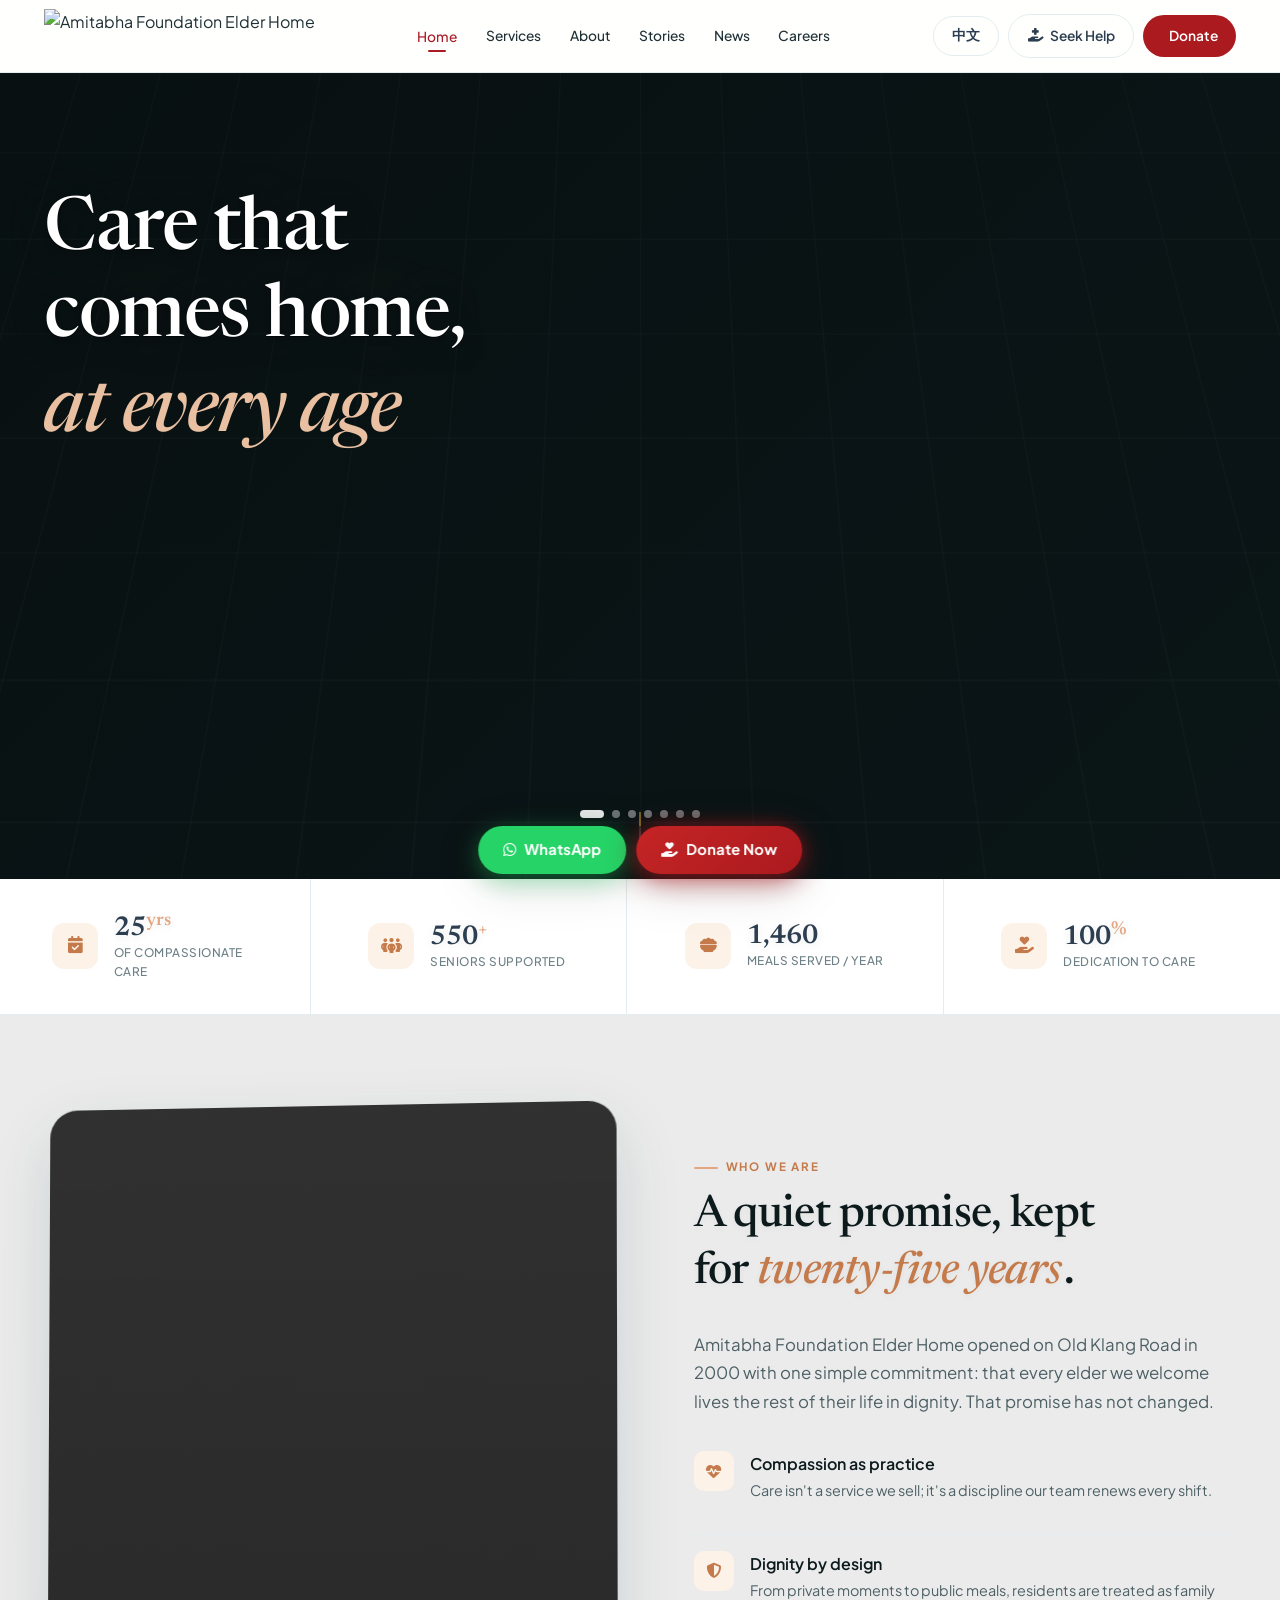
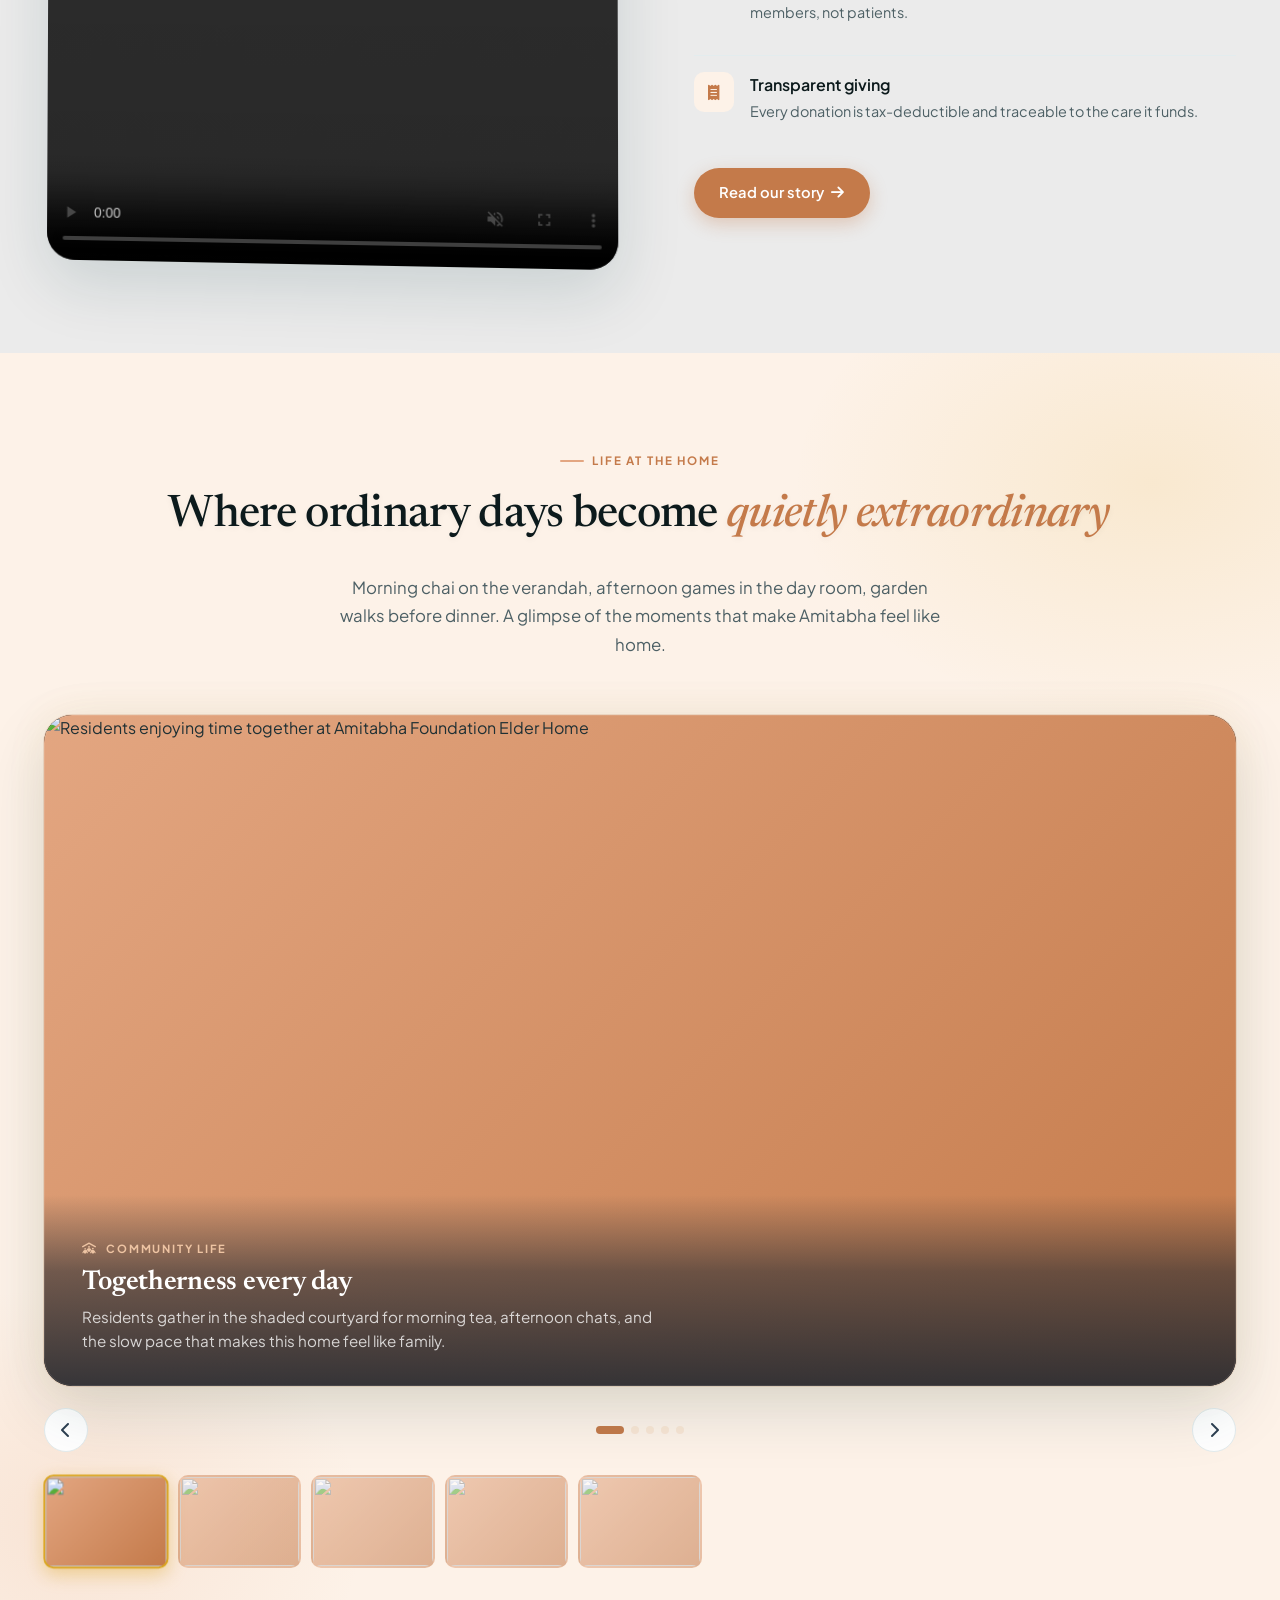
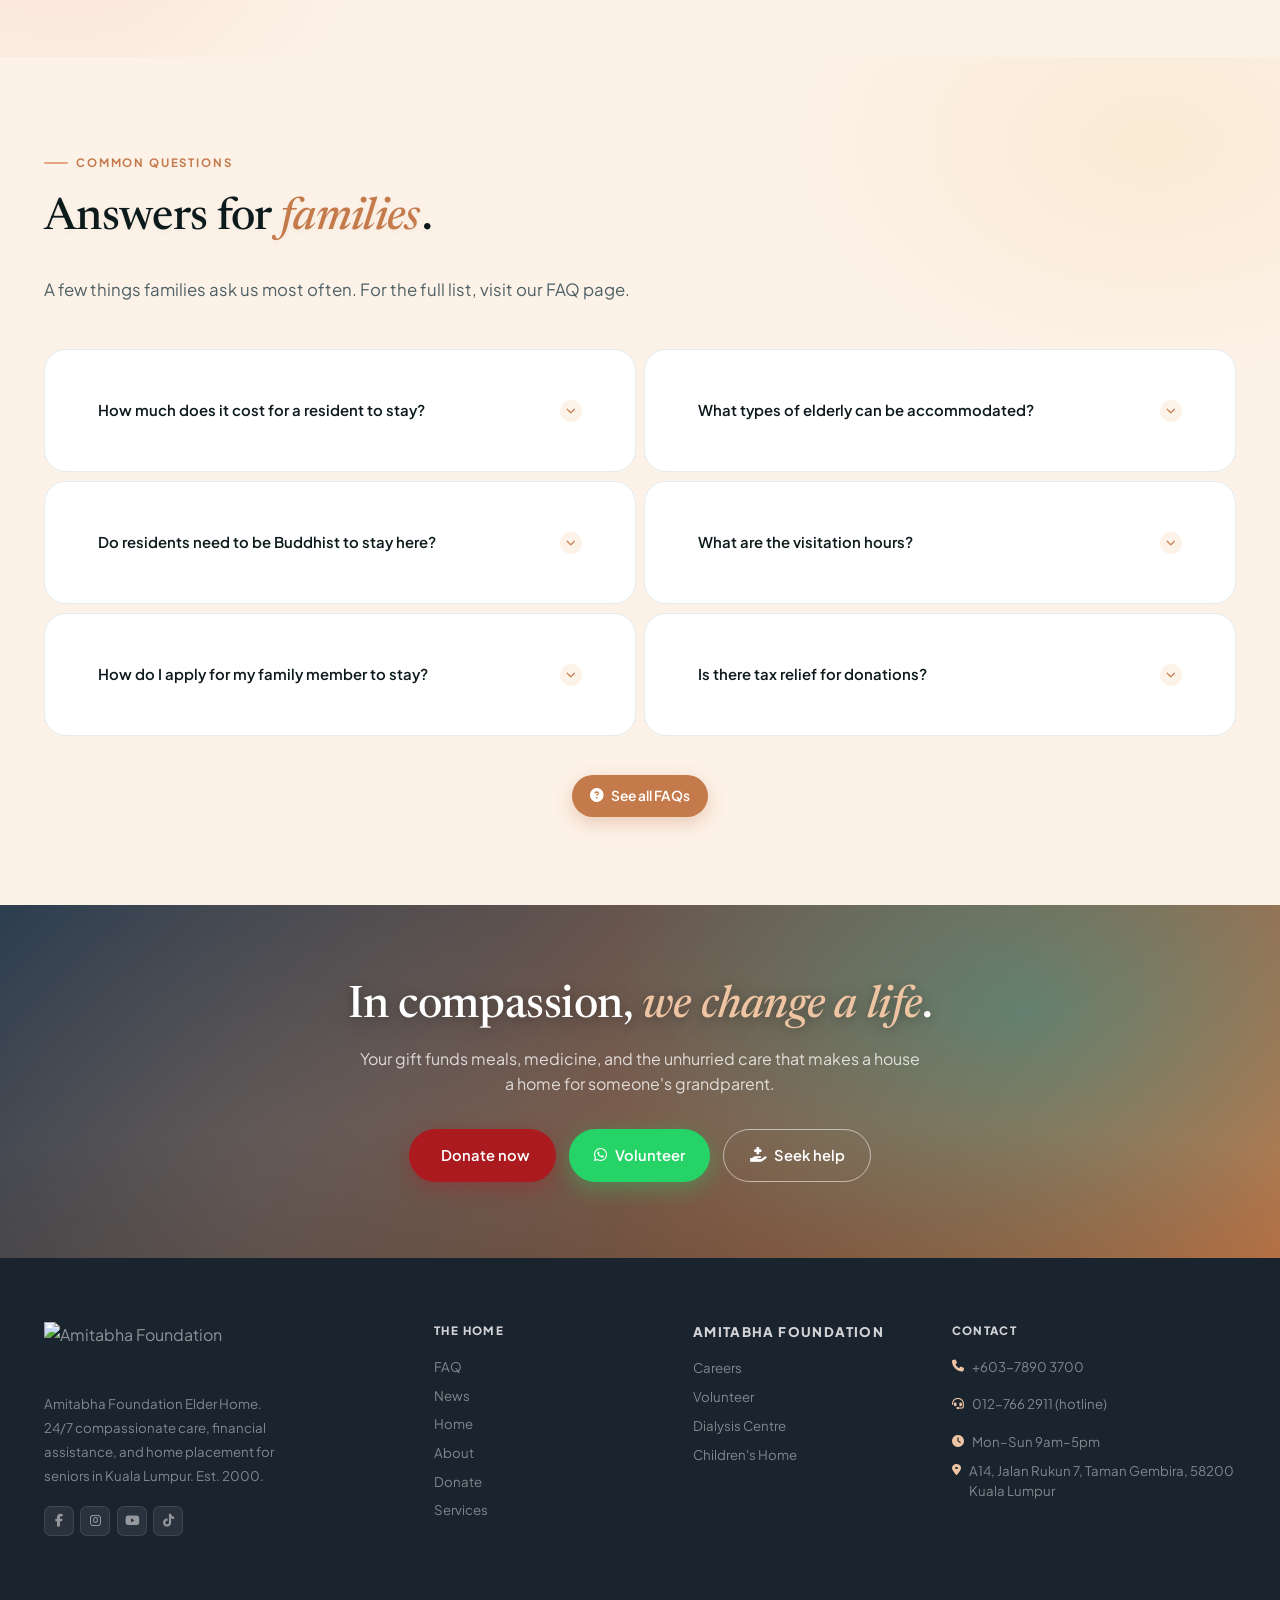
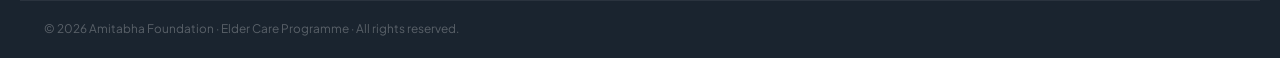
==== index.html @ 6948cfbd "Pin header, hide Sign In from visitors, stop cropping story videos - Use overflow-x: clip on html/bo" ====
﻿<!DOCTYPE html>
<html lang="en">
<head>
<meta charset="UTF-8">
<meta name="viewport" content="width=device-width,initial-scale=1.0">
<title>Amitabha Foundation Elder Home: Care that comes home</title>
<meta name="description" content="Amitabha Foundation Elder Home: 24/7 compassionate care, financial assistance, and home placement for seniors in Kuala Lumpur.">
<meta name="robots" content="index, follow">
<link rel="canonical" href="https://eldercare.amitabhafoundation.my/">
<meta property="og:type" content="website">
<meta property="og:site_name" content="Amitabha Foundation Elder Home">
<meta property="og:url" content="https://eldercare.amitabhafoundation.my/">
<meta property="og:title" content="Amitabha Foundation Elder Home: Care that comes home">
<meta property="og:description" content="Amitabha Foundation Elder Home: 24/7 compassionate care, financial assistance, and home placement for seniors in Kuala Lumpur.">
<meta property="og:image" content="https://res.cloudinary.com/dwznza6l9/image/upload/q_auto/f_auto/v1778743537/Gemini_Generated_Image_l4ia4zl4ia4zl4ia_1_a6lpzp.png">
<meta property="og:image:width" content="1200">
<meta property="og:image:height" content="630">
<meta property="og:locale" content="en_MY">
<meta name="twitter:card" content="summary_large_image">
<meta name="twitter:title" content="Amitabha Foundation Elder Home: Care that comes home">
<meta name="twitter:description" content="Amitabha Foundation Elder Home: 24/7 compassionate care, financial assistance, and home placement for seniors in Kuala Lumpur.">
<meta name="twitter:image" content="https://res.cloudinary.com/dwznza6l9/image/upload/q_auto/f_auto/v1778743537/Gemini_Generated_Image_l4ia4zl4ia4zl4ia_1_a6lpzp.png">
<link rel="icon" type="image/png" href="Photo/AF_EH%20ARGB%20LOGO%20.png">
  <link rel="icon" type="image/svg+xml" href="/favicon_io/EHKC_favicon.svg" />
  <link rel="apple-touch-icon" sizes="180x180" href="/favicon_io/apple-touch-icon.png" />
  <link rel="icon" type="image/png" sizes="32x32" href="/favicon_io/favicon-32x32.png" />
  <link rel="icon" type="image/png" sizes="16x16" href="/favicon_io/favicon-16x16.png" />
  <link rel="shortcut icon" href="/favicon.ico" />
  <link rel="manifest" href="/site.webmanifest" />
<link rel="preconnect" href="https://fonts.googleapis.com">
<link rel="preconnect" href="https://fonts.gstatic.com" crossorigin>
<link rel="preconnect" href="https://esm.sh">
<link rel="preconnect" href="https://cdnjs.cloudflare.com">
<link rel="preload" as="image" href="https://res.cloudinary.com/dwznza6l9/image/upload/q_auto/f_auto/v1778743537/Gemini_Generated_Image_l4ia4zl4ia4zl4ia_1_a6lpzp.png" fetchpriority="high">
<link href="https://fonts.googleapis.com/css2?family=Plus+Jakarta+Sans:wght@400;500;600;700;800&family=Newsreader:ital,opsz,wght@0,6..72,400;0,6..72,500;0,6..72,600;1,6..72,400;1,6..72,500&display=swap" rel="stylesheet" media="print" onload="this.media='all'">
<noscript><link href="https://fonts.googleapis.com/css2?family=Plus+Jakarta+Sans:wght@400;500;600;700;800&family=Newsreader:ital,opsz,wght@0,6..72,400;0,6..72,500;0,6..72,600;1,6..72,400;1,6..72,500&display=swap" rel="stylesheet"></noscript>
<link href="https://cdnjs.cloudflare.com/ajax/libs/font-awesome/6.5.0/css/all.min.css" rel="stylesheet" media="print" onload="this.media='all'">
<noscript><link href="https://cdnjs.cloudflare.com/ajax/libs/font-awesome/6.5.0/css/all.min.css" rel="stylesheet"></noscript>
<link rel="stylesheet" href="animations.css">
<style>
*,*::before,*::after{margin:0;padding:0;box-sizing:border-box}
:root{
  --teal-900:#1a242f;
  --teal-800:#2c3e50;
  --teal-700:#c47a4a;
  --teal-600:#d68d5b;
  --teal-500:#e3a681;
  --teal-400:#eec4a3;
  --teal-100:#f9e6d4;
  --teal-50:#fdf2e8;
  --teal-25:#fffaf3;
  --blue-700:#1f2d3a;
  --blue-500:#2c3e50;
  --blue-100:#dde4eb;
  --gold:#daa520;
  --gold-d:#b8881a;
  --gold-l:#f0c75e;
  --coral:#daa520;
  --coral-d:#b8881a;
  --ink-900:#0c1a1c;
  --ink-700:#1f3034;
  --ink-500:#4d6065;
  --ink-400:#6e8087;
  --ink-300:#9aa9ae;
  --line:#e3ecee;
  --bg:#fffbf2;
  --surface:#ffffff;
  --cream:#f5f2af;
  --r-sm:10px;--r:14px;--r-lg:22px;--r-xl:28px;
  --shadow-sm:0 1px 2px rgba(10,40,45,.04),0 2px 8px rgba(10,40,45,.04);
  --shadow:0 4px 16px rgba(10,40,45,.06),0 18px 48px rgba(10,40,45,.06);
  --shadow-lg:0 24px 64px rgba(6,59,61,.14);
  --t:.32s cubic-bezier(.4,.0,.2,1);
  --max:1240px;
  --header-h:72px;
  --sans:"Plus Jakarta Sans",system-ui,sans-serif;
  --serif:"Newsreader",Georgia,serif;
}
html{scroll-behavior:smooth}
html{overflow-x:hidden;max-width:100%}
body{font-family:var(--sans);color:var(--ink-700);background:var(--bg);line-height:1.6;-webkit-font-smoothing:antialiased;overflow-x:hidden}
img{display:block;max-width:100%}
a{color:inherit;text-decoration:none}
ul{list-style:none}
button{font-family:inherit;cursor:pointer;border:none;background:none}
section{position:relative}

/* Header */
header{position:sticky;top:0;z-index:80;background:rgba(255,255,255,.93);border-bottom:1px solid var(--line);transition:box-shadow var(--t),background var(--t)}
header.scrolled{background:rgba(255,255,255,.96);box-shadow:0 2px 18px rgba(10,40,45,.06)}
.hdr{max-width:var(--max);margin:auto;padding:0 1.5rem;height:var(--header-h);display:flex;align-items:center;justify-content:space-between;gap:1.2rem}
.brand{display:flex;align-items:center;gap:.7rem}
.brand img{height:54px;width:auto;display:block;object-fit:contain}
.nav{display:flex;gap:.1rem;align-items:center}
.nav a{font-size:.86rem;font-weight:500;color:var(--ink-700);padding:.5rem .85rem;border-radius:8px;transition:color .3s ease,background .3s ease}
.nav a:hover{background:rgba(247,230,233,.5);color:#ab1b25}
.nav a:active,.nav a.on,.nav a.active{color:#ab1b25 !important;background:transparent}
.nav a.on::after,.nav a.active::after{content:"";display:block;width:18px;height:2px;border-radius:2px;background:#ab1b25;margin:2px auto -6px}
.hdr-r{display:flex;align-items:center;gap:.55rem}
.btn{display:inline-flex;align-items:center;gap:.45rem;font-family:inherit;font-weight:600;font-size:.86rem;padding:.62rem 1.15rem;border-radius:999px;transition:color .3s ease,background .3s ease,border-color .3s ease,box-shadow .3s ease,transform .3s ease;white-space:nowrap}
.btn:active,.btn.clicked,.btn.active{background:#ab1a1f !important;color:#fff !important;border-color:#ab1a1f !important;box-shadow:0 6px 18px rgba(171,26,31,.35) !important}
.btn-ghost{color:var(--teal-800);border:1px solid var(--line)}
.btn-ghost:hover{background:rgba(196,122,74,.13);border-color:var(--teal-700);color:var(--teal-700)}
.btn-primary{background:var(--teal-700);color:#fff;box-shadow:0 6px 18px rgba(196,122,74,.32)}
.btn-primary:hover{background:var(--teal-700);transform:none;box-shadow:0 6px 18px rgba(196,122,74,.32)}
.btn-coral{background:var(--coral);color:#fff;box-shadow:0 6px 18px rgba(218,165,32,.34)}
.btn-coral:hover{background:var(--coral);transform:none}
.btn-outline-white{color:#fff;border:1.5px solid rgba(255,255,255,.55)}
.btn-outline-white:hover{background:transparent;border-color:rgba(255,255,255,.55);color:#fff}
.btn-lg{padding:.85rem 1.6rem;font-size:.92rem}
.burger{display:none;flex-direction:column;gap:5px;padding:.5rem}
.burger span{width:22px;height:2px;background:var(--teal-800);border-radius:2px;transition:all var(--t)}
.burger.open span:nth-child(1){transform:translateY(7px) rotate(45deg)}
.burger.open span:nth-child(2){opacity:0}
.burger.open span:nth-child(3){transform:translateY(-7px) rotate(-45deg)}
.mob-menu{display:none;flex-direction:column;background:#fff;border-top:1px solid var(--line);padding:.6rem 1.5rem 1.2rem}
.mob-menu.open{display:flex}
.mob-menu a{padding:.7rem .3rem;font-size:.95rem;color:var(--ink-700);border-bottom:1px solid var(--line)}
.mob-menu a:last-child{border-bottom:none}

/* Hero */
.hero{position:relative;min-height:760px;display:flex;align-items:center;overflow:hidden;isolation:isolate;background:#0d1a1c;color:#fff}
.hero-slideshow{position:absolute;inset:0;z-index:-5}
.hero-slide{position:absolute;inset:0;background-size:cover;background-position:center;opacity:0;transition:opacity 1.4s ease}
.hero-slide.active{opacity:1}
.hero-overlay{position:absolute;inset:0;z-index:-4;background:linear-gradient(135deg,rgba(0,0,0,.38) 0%,rgba(0,0,0,.18) 100%)}
.hero-bg{position:absolute;inset:-10% 0 -10% 0;background:radial-gradient(1200px 800px at 20% 30%,rgba(227,166,129,.18),transparent 60%),radial-gradient(900px 700px at 80% 70%,rgba(218,165,32,.18),transparent 60%);z-index:-3}
.hero-grain{display:none}
.hero-shape{position:absolute;border-radius:50%;pointer-events:none;z-index:-1}
.hero-shape.s1{width:420px;height:420px;background:radial-gradient(circle,rgba(227,166,129,.55),transparent 60%);top:-120px;right:-80px}
.hero-shape.s2{width:340px;height:340px;background:radial-gradient(circle,rgba(218,165,32,.4),transparent 60%);bottom:-120px;left:-60px}
.hero-shape.s3{width:200px;height:200px;background:radial-gradient(circle,rgba(44,62,80,.08),transparent 60%);top:30%;left:42%}
.hero-in{max-width:var(--max);margin:auto;width:100%;padding:5.5rem 1.5rem 6rem;display:flex;flex-direction:column;position:relative;max-width:var(--max)}.hero-in>*{max-width:580px}
.hero-eyebrow{display:inline-flex;align-items:center;gap:.55rem;font-size:.72rem;font-weight:700;letter-spacing:.18em;text-transform:uppercase;color:rgba(255,255,255,.78);margin-bottom:1.6rem;text-shadow:0 1px 6px rgba(0,0,0,.45)}
.hero-eyebrow::before{content:"";width:22px;height:2px;background:var(--gold);border-radius:2px;flex-shrink:0}
.hero-eyebrow .dot{display:none}
.hero h1{font-family:var(--serif);font-weight:500;font-size:clamp(2.6rem,5.4vw,4.6rem);line-height:1.18;letter-spacing:-.02em;color:#fff;margin-bottom:1.4rem;text-wrap:balance}
.hero h1 em{display:inline-block;font-style:italic;font-weight:500;color:#e9c0a1;padding-bottom:.28em;padding-right:.12em;overflow:visible;line-height:1.4}
.hero h1 .sw{display:none}
.hero-sub{font-size:1.05rem;color:rgba(255,255,255,.78);max-width:560px;line-height:1.7;margin-bottom:2.2rem}
.hero-cta{display:flex;gap:.8rem;flex-wrap:wrap;margin-bottom:2.4rem}
.hero-trust{display:flex;gap:1.6rem;flex-wrap:wrap;padding-top:1.6rem;border-top:1px solid rgba(255,255,255,.14)}
.ht{display:flex;align-items:center;gap:.55rem;font-size:.83rem;color:rgba(255,255,255,.78)}
.ht i{width:28px;height:28px;border-radius:50%;background:rgba(255,255,255,.08);border:1px solid rgba(255,255,255,.14);color:var(--teal-400);font-size:.74rem;display:inline-flex;align-items:center;justify-content:center}
.hero-card{position:relative;background:rgba(255,255,255,.12);border:1px solid rgba(255,255,255,.18);border-radius:var(--r-xl);padding:1.5rem;box-shadow:0 30px 60px rgba(6,47,49,.3)}
.hero-card-img{position:relative;border-radius:var(--r-lg);overflow:hidden;aspect-ratio:4/5;background:linear-gradient(135deg,var(--teal-500),var(--teal-700));display:flex;align-items:center;justify-content:center}
.hero-card-img::before{content:"";position:absolute;inset:0;background:repeating-linear-gradient(45deg,rgba(255,255,255,.04) 0 12px,transparent 12px 24px)}
.hero-card-img .ph{position:relative;text-align:center;color:rgba(255,255,255,.6);font-family:"SF Mono",Menlo,monospace;font-size:.7rem;letter-spacing:.18em;text-transform:uppercase}
.hero-card-img .ph i{display:block;font-size:2rem;margin-bottom:.7rem;color:rgba(255,255,255,.45)}
.hero-portrait{position:absolute;inset:0;width:100%;height:100%;object-fit:cover;z-index:1;display:block}
.hero-id{position:absolute;left:0;right:0;bottom:0;z-index:2;padding:1.5rem 1.4rem 1.3rem;background:linear-gradient(180deg,transparent 0%,rgba(6,47,49,.55) 40%,rgba(6,47,49,.95) 100%);color:#fff}
.hero-id-badge{display:inline-flex;align-items:center;gap:.4rem;background:rgba(255,255,255,.16);backdrop-filter:blur(8px);border:1px solid rgba(255,255,255,.24);padding:.28rem .7rem;border-radius:999px;font-size:.66rem;font-weight:600;letter-spacing:.12em;text-transform:uppercase;color:var(--teal-100);margin-bottom:.75rem}
.hero-id-name{font-family:var(--serif);font-weight:600;font-size:1.5rem;line-height:1.1;color:#fff;letter-spacing:-.01em}
.hero-id-role{font-size:.82rem;color:rgba(255,255,255,.78);margin-top:.22rem;font-weight:500}
.hero-card-floats{position:absolute;inset:0;pointer-events:none;z-index:2}
.hcf{position:absolute;background:#fff;color:var(--ink-700);border-radius:14px;padding:.85rem 1rem;box-shadow:0 18px 42px rgba(6,47,49,.18);display:flex;align-items:center;gap:.7rem;font-size:.82rem;font-weight:600;pointer-events:auto}
.hcf .ic{width:36px;height:36px;border-radius:10px;background:var(--teal-50);color:var(--teal-700);display:flex;align-items:center;justify-content:center;font-size:.95rem}
.hcf.f1{top:14%;left:-30px}
.hcf.f2{bottom:18%;right:-22px;background:var(--teal-700);color:#fff}
.hcf.f2 .ic{background:rgba(255,255,255,.18);color:#fff}
.hcf .l{display:block;font-size:.66rem;font-weight:500;color:var(--ink-400);text-transform:uppercase;letter-spacing:.1em;margin-bottom:.05rem}
.hcf.f2 .l{color:rgba(255,255,255,.6)}
.scroll-cue{position:absolute;bottom:1.8rem;left:50%;transform:translateX(-50%);display:flex;flex-direction:column;align-items:center;gap:.4rem;font-size:.68rem;font-weight:600;letter-spacing:.18em;text-transform:uppercase;color:rgba(255,255,255,.55)}
.scroll-cue .bar{width:1px;height:38px;background:linear-gradient(180deg,transparent,rgba(255,255,255,.6))}
.scroll-cue .bar::after{content:"";display:block;width:1px;height:14px;background:var(--gold);animation:slide 1.8s ease-in-out infinite}
@keyframes slide{0%{transform:translateY(-14px);opacity:0}40%{opacity:1}100%{transform:translateY(38px);opacity:0}}
@keyframes float-bob{0%,100%{transform:translateY(0) rotate(-1deg)}50%{transform:translateY(-14px) rotate(1deg)}}
.hero-dots{position:absolute;bottom:3.8rem;left:50%;transform:translateX(-50%);display:flex;gap:.5rem;align-items:center;z-index:10}
.hero-dot{width:8px;height:8px;border-radius:50%;background:rgba(255,255,255,.4);border:none;padding:0;cursor:pointer;transition:width .4s ease,background .4s ease;flex-shrink:0}
.hero-dot.active{width:24px;border-radius:99px;background:rgba(255,255,255,.9)}
.hero-dot:hover{background:rgba(255,255,255,.7)}

/* Stats */
.stats{background:#fff;border-bottom:1px solid var(--line);position:relative;z-index:1}
.stats-in{max-width:var(--max);margin:auto;display:grid;grid-template-columns:repeat(4,1fr)}
.stat{padding:1.8rem 1.4rem;display:flex;align-items:center;gap:1rem;border-right:1px solid var(--line)}
.stat:last-child{border-right:none}
.stat-ic{width:46px;height:46px;border-radius:12px;flex-shrink:0;background:var(--teal-50);color:var(--teal-700);display:flex;align-items:center;justify-content:center;font-size:1.05rem}
.stat-n{font-family:var(--serif);font-size:1.7rem;font-weight:600;color:var(--teal-800);line-height:1.1}
.stat-l{font-size:.74rem;color:var(--ink-400);font-weight:500;letter-spacing:.04em;text-transform:uppercase}

/* Section helpers */
.sec{padding:6rem 0;position:relative}
.sec-tight{padding:4rem 0}
.sec-cream{background:var(--cream)}
.sec-teal{background:#fffbf2}
.wrap{max-width:var(--max);margin:auto;padding:0 1.5rem}
.eyebrow{display:inline-flex;align-items:center;gap:.5rem;font-size:.72rem;font-weight:700;letter-spacing:.16em;text-transform:uppercase;color:var(--teal-700);margin-bottom:.9rem}
.eyebrow::before{content:"";width:24px;height:2px;background:var(--teal-500);border-radius:2px}
h2.section-h{font-family:var(--serif);font-weight:500;font-size:clamp(2rem,3.6vw,2.8rem);line-height:1.12;letter-spacing:-.015em;color:var(--ink-900);margin-bottom:.9rem;text-wrap:balance}
h2.section-h em{font-style:italic;color:#c47a4a;font-weight:500;display:inline-block;overflow:visible;padding-bottom:.22em;padding-right:.06em;line-height:1.45}
.section-p{font-size:1rem;color:var(--ink-500);line-height:1.7;max-width:620px}
.sh{margin-bottom:3.5rem}
.sh.c{text-align:center}.sh.c .eyebrow{justify-content:center}.sh.c .section-p{margin:auto}

/* Services */
.svc-grid{display:grid;grid-template-columns:repeat(3,1fr);gap:1.4rem}
.svc-card{background:#fff;border-radius:var(--r-lg);border:1px solid var(--line);padding:2rem 1.8rem 1.7rem;position:relative;transition:transform var(--t),box-shadow var(--t),border-color var(--t);display:flex;flex-direction:column;overflow:hidden}
.svc-card::before{content:"";position:absolute;inset:0;border-radius:inherit;background:linear-gradient(180deg,rgba(0,0,0,.04),transparent 35%);opacity:0;transition:opacity var(--t);pointer-events:none}
.svc-card:hover{transform:translateY(-8px) scale(1.015);box-shadow:var(--shadow);border-color:#e0e0e0}
.svc-card:hover::before{opacity:1}
.svc-num{font-family:var(--serif);font-size:.85rem;color:var(--teal-500);font-weight:500;letter-spacing:.08em;margin-bottom:1rem}
.svc-ic{width:100%;height:190px;border-radius:10px;background:transparent;display:flex;align-items:center;justify-content:center;margin-bottom:1.4rem;border:none;overflow:hidden;transition:transform var(--t)}
.svc-ic img{width:100%;height:100%;display:block;object-fit:contain}
.svc-card:hover .svc-ic{background:transparent;border-color:transparent}
.svc-card h3{font-family:var(--serif);font-weight:600;font-size:1.25rem;color:var(--ink-900);margin-bottom:.55rem;line-height:1.25}
.svc-card p{font-size:.92rem;color:var(--ink-500);line-height:1.7;flex:1;margin-bottom:1.4rem}
.svc-link{display:inline-flex;align-items:center;gap:.4rem;color:var(--teal-700);font-weight:600;font-size:.85rem;padding-top:1.1rem;border-top:1px solid var(--line);transition:gap var(--t)}
.svc-link i{transition:transform var(--t)}
.svc-card:hover .svc-link{gap:.7rem}
.svc-card:hover .svc-link i{transform:translateX(4px)}

/* About */
.about-grid{display:grid;grid-template-columns:1.05fr 1fr;gap:5rem;align-items:center}
.about-media{position:relative}
.about-img{position:relative;border-radius:var(--r-xl);overflow:hidden;aspect-ratio:5/6;background:url('Photo/Ehkc%20photo/70e4f7ef-42e4-4ef6-9b81-c9b5303a3f74.jpg') center/cover no-repeat;box-shadow:var(--shadow-lg)}
.about-img::after{content:"";position:absolute;inset:0;background:linear-gradient(180deg,rgba(0,0,0,.05) 0%,rgba(0,0,0,.22) 100%)}
.about-card{position:absolute;left:-26px;bottom:34px;background:#fff;border-radius:18px;padding:1.1rem 1.3rem;box-shadow:var(--shadow);min-width:230px;display:flex;align-items:center;gap:.9rem}
.about-card .ic{width:46px;height:46px;border-radius:12px;background:var(--teal-700);color:#fff;display:flex;align-items:center;justify-content:center;font-size:1.1rem}
.about-card .n{font-family:var(--serif);font-size:1.55rem;font-weight:600;color:var(--ink-900);line-height:1}
.about-card .l{font-size:.74rem;color:var(--ink-400);font-weight:500;margin-top:.18rem}
.values{display:flex;flex-direction:column;gap:1rem;margin-top:1.8rem}
.v-row{display:flex;align-items:flex-start;gap:1rem;padding:1rem 0;border-top:1px solid var(--line)}
.v-row:first-child{border-top:none;padding-top:.4rem}
.v-ic{width:40px;height:40px;border-radius:10px;flex-shrink:0;background:var(--teal-50);color:var(--teal-700);display:flex;align-items:center;justify-content:center;font-size:.95rem}
.v-row strong{display:block;color:var(--ink-900);font-weight:600;margin-bottom:.15rem}
.v-row p{font-size:.9rem;color:var(--ink-500);line-height:1.55}
.sec-about{background:#ebebeb}

/* Parallax break */
.parallax-break{position:relative;min-height:540px;display:flex;align-items:center;overflow:hidden;isolation:isolate;color:#fff}
.pb-bg{position:absolute;inset:-15% 0;background:linear-gradient(180deg,rgba(26,36,47,.6),rgba(44,62,80,.85)),linear-gradient(135deg,var(--teal-800) 0%,var(--teal-900) 100%);z-index:-3}
.pb-grid{position:absolute;inset:0;z-index:-2;opacity:.35;background-image:linear-gradient(rgba(255,255,255,.08) 1px,transparent 1px),linear-gradient(90deg,rgba(255,255,255,.08) 1px,transparent 1px);background-size:62px 62px}
.pb-shapes{position:absolute;inset:0;z-index:-1;pointer-events:none}
.pb-shapes .pb-c{position:absolute;border-radius:50%;border:1px solid rgba(238,196,163,.35)}
.pb-c.c1{width:520px;height:520px;top:-180px;right:-180px}
.pb-c.c2{width:320px;height:320px;bottom:-120px;left:-120px;border-color:rgba(255,255,255,.14)}
.pb-c.c3{width:160px;height:160px;top:18%;left:18%;background:rgba(218,165,32,.1);border:none}
.pb-in{max-width:var(--max);margin:auto;width:100%;padding:5rem 1.5rem;display:grid;grid-template-columns:1fr 1fr;gap:4rem;align-items:center}
.pb-quote{font-family:var(--serif);font-style:italic;font-weight:500;font-size:clamp(1.8rem,3vw,2.6rem);line-height:1.25;color:#fff;letter-spacing:-.01em}
.pb-quote span{color:var(--teal-400)}
.pb-attr{margin-top:1.6rem;display:flex;align-items:center;gap:.8rem;color:rgba(255,255,255,.7);font-size:.86rem}
.pb-attr .av{width:42px;height:42px;border-radius:50%;background:linear-gradient(135deg,var(--teal-400),var(--teal-600));border:2px solid rgba(255,255,255,.4)}
.pb-side{display:flex;flex-direction:column;gap:1rem}
.pb-row{display:flex;align-items:center;gap:1rem;padding:1.2rem 1.3rem;background:rgba(255,255,255,.06);border:1px solid rgba(255,255,255,.12);border-radius:16px;backdrop-filter:blur(10px)}
.pb-row .ic{width:46px;height:46px;border-radius:12px;background:rgba(238,196,163,.18);color:var(--teal-400);display:flex;align-items:center;justify-content:center;font-size:1.05rem;flex-shrink:0}
.pb-row strong{display:block;color:#fff;font-weight:600;font-size:.95rem;margin-bottom:.18rem}
.pb-row p{color:rgba(255,255,255,.65);font-size:.84rem;line-height:1.5}

/* Why us */
.why-grid{display:grid;grid-template-columns:repeat(4,1fr);gap:1.2rem}
.why-card{background:#fff;border:1px solid var(--line);border-radius:var(--r-lg);padding:1.8rem 1.5rem;text-align:left;transition:all var(--t)}
.why-card:hover{transform:translateY(-5px) scale(1.01);box-shadow:var(--shadow);border-color:var(--teal-100)}
.why-ic{width:48px;height:48px;border-radius:12px;background:var(--teal-50);color:var(--teal-700);display:flex;align-items:center;justify-content:center;font-size:1.1rem;margin-bottom:1.1rem}
.why-card h4{font-family:var(--serif);font-weight:600;font-size:1.05rem;color:var(--ink-900);margin-bottom:.4rem}
.why-card p{font-size:.85rem;color:var(--ink-500);line-height:1.6}

/* Stories */
.story-grid{display:grid;grid-template-columns:repeat(3,1fr);gap:1.4rem}
.story-card{background:#fff;border-radius:var(--r-lg);border:1px solid var(--line);padding:1.8rem;transition:all var(--t);position:relative}
.story-card:hover{transform:translateY(-5px) scale(1.008);box-shadow:var(--shadow);border-color:var(--teal-100)}
.story-cat{display:inline-flex;align-items:center;gap:.4rem;font-size:.68rem;font-weight:800;letter-spacing:.1em;text-transform:uppercase;padding:.28rem .7rem;border-radius:999px;background:var(--teal-t);color:var(--teal-700);margin-bottom:.9rem}
.story-quote-mark{font-family:var(--serif);font-size:3rem;line-height:1;color:var(--teal-100);margin-bottom:.4rem}
.story-q{font-size:.94rem;color:var(--ink-700);line-height:1.7;margin-bottom:1.4rem}
.story-attr{display:flex;align-items:center;gap:.8rem;padding-top:1.2rem;border-top:1px solid var(--line)}
.story-av{width:42px;height:42px;border-radius:50%;flex-shrink:0;background:linear-gradient(135deg,var(--teal-400),var(--teal-700));display:flex;align-items:center;justify-content:center;color:#fff;font-size:.95rem}
.story-name{font-weight:600;color:var(--ink-900);font-size:.92rem}
.story-meta{font-size:.76rem;color:var(--ink-400);display:flex;align-items:center;gap:.35rem;margin-top:.1rem}

/* CTA band */
.cta-band{background:radial-gradient(700px 500px at 80% 30%,rgba(26,166,163,.4),transparent 60%),linear-gradient(135deg,var(--teal-800),var(--teal-700));color:#fff;padding:5rem 0;text-align:center;position:relative;overflow:hidden}
.cta-band::before{content:"";position:absolute;inset:0;background-image:radial-gradient(circle at 20% 80%,rgba(255,255,255,.06),transparent 35%)}
.cta-band h2{font-family:var(--serif);font-weight:500;font-size:clamp(2rem,3.6vw,2.8rem);line-height:1.15;color:#fff;margin-bottom:.8rem;letter-spacing:-.01em;text-wrap:balance}
.cta-band h2 em{color:var(--teal-400);font-style:italic}
.cta-band p{color:rgba(255,255,255,.78);font-size:1rem;max-width:560px;margin:0 auto 2rem}
.cta-btns{display:flex;gap:.8rem;justify-content:center;flex-wrap:wrap;position:relative}

/* Gallery slider */
.gallery-band{background:#fdf2e8;padding:6rem 0;position:relative;overflow:hidden}
.gallery-band::before{content:"";position:absolute;inset:0;background:radial-gradient(600px 400px at 90% 10%,rgba(218,165,32,.12),transparent 60%),radial-gradient(500px 400px at 5% 90%,rgba(227,166,129,.18),transparent 60%);pointer-events:none}
.gallery-band .wrap{position:relative}
.gal-track-wrap{position:relative;margin-top:3rem;border-radius:var(--r-xl);overflow:hidden;box-shadow:var(--shadow-lg);background:#000}
.gal-track{display:flex;transition:transform .6s cubic-bezier(.4,.0,.2,1);will-change:transform}
.gal-slide{flex:0 0 100%;position:relative;aspect-ratio:16/9;background:linear-gradient(135deg,var(--teal-500),var(--teal-700));display:flex;align-items:flex-end;overflow:hidden}
.gal-slide .ph{position:absolute;inset:0;display:flex;flex-direction:column;align-items:center;justify-content:center;gap:.6rem;color:rgba(255,255,255,.6);font-family:"SF Mono",Menlo,monospace;font-size:.74rem;letter-spacing:.18em;text-transform:uppercase}
.gal-slide .ph i{font-size:2.4rem;color:rgba(255,255,255,.4)}
.gal-slide img{position:absolute;inset:0;width:100%;height:100%;object-fit:cover}
.gal-cap{position:relative;z-index:2;width:100%;padding:2.4rem 2.4rem 2rem;background:linear-gradient(0deg,rgba(26,36,47,.85) 0%,rgba(26,36,47,.55) 60%,transparent 100%);color:#fff}
.gal-cap-eyebrow{display:inline-flex;align-items:center;gap:.5rem;font-size:.7rem;font-weight:700;letter-spacing:.16em;text-transform:uppercase;color:#eec4a3;margin-bottom:.6rem}
.gal-cap h3{font-family:var(--serif);font-weight:600;font-size:1.7rem;line-height:1.2;color:#fff;margin-bottom:.3rem;letter-spacing:-.01em}
.gal-cap p{font-size:.95rem;color:rgba(255,255,255,.78);max-width:580px;line-height:1.6}
.gal-controls{display:flex;align-items:center;justify-content:space-between;margin-top:1.4rem;gap:1rem}
.gal-dots{display:flex;gap:.45rem;flex:1;justify-content:center}
.gal-dot{width:8px;height:8px;border-radius:50%;background:var(--teal-100);border:none;padding:0;cursor:pointer;transition:all var(--t)}
.gal-dot.on{width:28px;border-radius:99px;background:var(--teal-700)}
.gal-arrow{width:44px;height:44px;border-radius:50%;background:#fff;color:var(--teal-800);border:1px solid var(--line);display:flex;align-items:center;justify-content:center;font-size:1rem;cursor:pointer;transition:all var(--t)}
.gal-arrow:hover,.gal-arrow:active,.gal-arrow:focus{background:rgb(171,26,31);color:#fff;border-color:rgb(171,26,31);transform:translateY(-2px);box-shadow:0 6px 18px rgba(171,26,31,.35);outline:none}
.gal-thumbs{display:grid;grid-template-columns:repeat(5,1fr);gap:.6rem;margin-top:1.4rem}
.gal-thumb{aspect-ratio:4/3;border-radius:10px;overflow:hidden;cursor:pointer;background:linear-gradient(135deg,var(--teal-500),var(--teal-700));position:relative;border:2px solid transparent;transition:all var(--t);opacity:.55}
.gal-thumb:hover{opacity:.85}
.gal-thumb.on{opacity:1;border-color:var(--gold);box-shadow:0 6px 18px rgba(218,165,32,.4)}
.gal-thumb i{position:absolute;inset:0;display:flex;align-items:center;justify-content:center;color:rgba(255,255,255,.55);font-size:1rem}
.gal-thumb img{width:100%;height:100%;object-fit:cover}

/* Events */
.events-band{background:var(--bg);padding:6rem 0;position:relative}
.evt-grid{display:grid;grid-template-columns:1.4fr 1fr 1fr;gap:1.4rem;margin-top:3rem}
.evt-card{background:#fff;border:1px solid var(--line);border-radius:var(--r-lg);overflow:hidden;display:flex;flex-direction:column;transition:all var(--t)}
.evt-card:hover{transform:translateY(-5px) scale(1.01);box-shadow:var(--shadow);border-color:var(--teal-100)}
.evt-card.featured{grid-row:span 2;background:linear-gradient(160deg,var(--teal-800) 0%,var(--teal-900) 100%);color:#fff;border:none;position:relative;overflow:hidden}
.evt-card.featured::before{content:"";position:absolute;inset:0;background:radial-gradient(500px 350px at 110% -20%,rgba(218,165,32,.35),transparent 60%);pointer-events:none}
.evt-img{height:200px;background:linear-gradient(135deg,var(--teal-500),var(--teal-700));position:relative;overflow:hidden;flex-shrink:0;display:flex;align-items:center;justify-content:center;color:rgba(255,255,255,.6);font-size:1.6rem}
.evt-img img{width:100%;height:100%;object-fit:cover}
.evt-card.featured .evt-img{height:280px;background:linear-gradient(135deg,#e8e5a0 0%,var(--teal-500) 100%)}
.evt-body{padding:1.6rem 1.5rem;display:flex;flex-direction:column;gap:.6rem;flex:1;position:relative;z-index:1}
.evt-card.featured .evt-body{padding:2rem 1.8rem}
.evt-meta{display:flex;align-items:center;gap:.7rem;font-size:.74rem;font-weight:600;letter-spacing:.1em;text-transform:uppercase;color:var(--teal-700)}
.evt-card.featured .evt-meta{color:var(--gold-l)}
.evt-meta .pill{background:var(--teal-50);padding:.3rem .7rem;border-radius:99px;color:var(--teal-700);font-weight:700;letter-spacing:.08em}
.evt-card.featured .evt-meta .pill{background:rgba(218,165,32,.18);color:var(--gold-l)}
.evt-title{font-family:var(--serif);font-weight:600;font-size:1.25rem;line-height:1.25;color:var(--ink-900);letter-spacing:-.005em}
.evt-card.featured .evt-title{font-size:1.65rem;color:#fff}
.evt-desc{font-size:.92rem;color:var(--ink-500);line-height:1.6}
.evt-card.featured .evt-desc{color:rgba(255,255,255,.78)}
.evt-foot{margin-top:auto;padding-top:1rem;border-top:1px solid var(--line);display:flex;align-items:center;justify-content:space-between;font-size:.85rem;color:var(--ink-400)}
.evt-card.featured .evt-foot{border-color:rgba(255,255,255,.12);color:rgba(255,255,255,.5)}
.evt-foot a{color:var(--teal-700);font-weight:600;display:inline-flex;align-items:center;gap:.4rem;transition:gap var(--t)}
.evt-card.featured .evt-foot a{color:var(--gold-l)}
.evt-foot a:hover{gap:.7rem}
.evt-date-tag{position:absolute;top:1rem;left:1rem;z-index:2;background:#fff;padding:.5rem .85rem;border-radius:10px;text-align:center;line-height:1;box-shadow:var(--shadow-sm)}
.evt-date-tag .d{font-family:var(--serif);font-weight:700;font-size:1.45rem;color:var(--teal-700);display:block}
.evt-date-tag .m{font-size:.66rem;font-weight:700;letter-spacing:.16em;text-transform:uppercase;color:var(--ink-400);margin-top:.15rem;display:block}

/* Person in charge */
.pic-band{background:linear-gradient(180deg,var(--teal-800) 0%,var(--teal-900) 100%);padding:5rem 0;color:#fff;position:relative;overflow:hidden}
.pic-band::before{content:"";position:absolute;inset:0;background:radial-gradient(700px 400px at 80% 20%,rgba(218,165,32,.18),transparent 60%);pointer-events:none}
.pic-grid{position:relative}
.pic-card{display:grid;grid-template-columns:280px 1fr;gap:3rem;align-items:center;background:rgba(255,255,255,.04);border:1px solid rgba(255,255,255,.1);border-radius:var(--r-xl);padding:2.4rem;backdrop-filter:blur(14px)}
.pic-photo{position:relative;width:280px;height:340px;border-radius:var(--r-lg);overflow:hidden;background:linear-gradient(135deg,var(--teal-600),var(--teal-800));box-shadow:var(--shadow-lg)}
.pic-photo img{width:100%;height:100%;object-fit:cover;display:block}
.pic-meta{color:#fff}
.pic-eyebrow{display:inline-flex;align-items:center;gap:.5rem;font-size:.7rem;font-weight:700;letter-spacing:.16em;text-transform:uppercase;color:var(--teal-400);margin-bottom:.85rem}
.pic-eyebrow .dot{width:6px;height:6px;border-radius:50%;background:var(--teal-400);box-shadow:0 0 0 4px rgba(238,196,163,.35)}
.pic-name{font-family:var(--serif);font-weight:600;font-size:2.2rem;letter-spacing:-.015em;line-height:1.1;color:#fff;margin-bottom:.3rem}
.pic-role{font-size:.95rem;color:rgba(255,255,255,.72);margin-bottom:1.2rem;font-weight:500}
.pic-bio{font-size:.95rem;color:rgba(255,255,255,.72);line-height:1.7;margin-bottom:1.6rem;max-width:560px}
.pic-actions{display:flex;gap:.7rem;flex-wrap:wrap}

/* FOOTER */
footer{background:var(--teal-900);color:rgba(255,255,255,.5)}
.foot-top{max-width:var(--max);margin:auto;padding:3.5rem 1.5rem 2.5rem;display:grid;grid-template-columns:1.6fr 1fr 1fr 1.3fr;gap:2.5rem}
.foot-brand img{height:54px;width:auto;display:block;object-fit:contain;margin-bottom:1rem}
.foot-brand p{font-size:.83rem;line-height:1.8;color:rgba(255,255,255,.45);max-width:240px;margin-bottom:1.1rem}
.foot-soc{display:flex;gap:.4rem}
.foot-soc a{width:30px;height:30px;border-radius:7px;background:rgba(255,255,255,.07);border:1px solid rgba(255,255,255,.1);color:rgba(255,255,255,.5);display:inline-flex;align-items:center;justify-content:center;font-size:.8rem;transition:all var(--t)}
.foot-soc a:hover{background:var(--teal-700);color:#fff;border-color:var(--teal-700);transform:translateY(-2px)}
.foot-col h4{font-size:.72rem;font-weight:800;letter-spacing:.12em;text-transform:uppercase;color:rgba(255,255,255,.8);margin-bottom:1rem}
.foot-col a,.foot-col .fci{display:flex;align-items:flex-start;gap:.5rem;font-size:.83rem;color:rgba(255,255,255,.45);margin-bottom:.55rem;transition:color var(--t);line-height:1.5}
.foot-col a:hover{color:rgba(255,255,255,.85)}
.foot-col .fci i{color:var(--teal-400);font-size:.75rem;margin-top:.2rem;flex-shrink:0}
.foot-col a i{color:var(--teal-400);font-size:.75rem;flex-shrink:0}
.foot-bot{max-width:var(--max);margin:auto;padding:1.1rem 1.5rem;border-top:1px solid rgba(255,255,255,.07);display:flex;align-items:center;justify-content:space-between;flex-wrap:wrap;gap:.6rem}
.foot-bot p{font-size:.74rem;color:rgba(255,255,255,.28)}

/* FLOAT BAR */
.float-bar{position:fixed;bottom:1.6rem;left:50%;transform:translateX(-50%);z-index:999;display:flex;gap:.65rem;align-items:center}
.float-wa{display:inline-flex;align-items:center;gap:.5rem;padding:.78rem 1.55rem;border-radius:999px;font-weight:700;font-size:.92rem;font-family:var(--sans);white-space:nowrap;transition:all var(--t);background:#25d366;color:#fff;box-shadow:0 6px 24px rgba(37,211,102,.42);text-decoration:none}
.float-wa:hover{background:#1ebe5a;transform:translateY(-3px);box-shadow:0 10px 30px rgba(37,211,102,.58)}
.float-donate{position:relative;display:inline-flex;align-items:center;gap:.5rem;padding:.78rem 1.55rem;border-radius:999px;font-weight:700;font-size:.92rem;font-family:var(--sans);white-space:nowrap;transition:all var(--t);background:linear-gradient(135deg,#c52525,#ab1a1f);color:#fff;box-shadow:0 6px 28px rgba(171,26,31,.6),0 0 18px rgba(171,26,31,.35);animation:donatePulse 2.8s ease-in-out infinite;text-decoration:none;cursor:grab}
.float-donate:active{cursor:grabbing}
.float-donate:hover{background:#8f1419;transform:translateY(-3px);box-shadow:0 10px 30px rgba(171,26,31,.55);animation-play-state:paused}
@keyframes donatePulse{0%,100%{box-shadow:0 6px 28px rgba(171,26,31,.6),0 0 16px rgba(171,26,31,.4),0 0 0 0 rgba(171,26,31,.0)}50%{box-shadow:0 8px 36px rgba(171,26,31,.8),0 0 40px rgba(171,26,31,.55),0 0 0 10px rgba(171,26,31,.12)}}
.donate-tip{position:absolute;bottom:calc(100% + 12px);left:50%;transform:translateX(-50%) translateY(6px);background:rgba(8,8,12,.84);backdrop-filter:blur(14px) saturate(180%);-webkit-backdrop-filter:blur(14px) saturate(180%);color:rgba(255,255,255,.92);font-size:.695rem;font-weight:400;font-style:italic;letter-spacing:.02em;line-height:1.45;padding:.44rem .95rem;border-radius:10px;white-space:nowrap;pointer-events:none;opacity:0;transition:opacity .24s ease,transform .24s ease;border:1px solid rgba(255,255,255,.11);box-shadow:0 8px 28px rgba(0,0,0,.32);z-index:10}
.donate-tip::after{content:'';position:absolute;top:100%;left:50%;transform:translateX(-50%);border:5px solid transparent;border-top-color:rgba(8,8,12,.84)}
.float-donate:hover .donate-tip,.float-donate:focus-visible .donate-tip{opacity:1;transform:translateX(-50%) translateY(0)}
@media(max-width:640px){
  .float-bar{left:auto;right:1.2rem;transform:none;bottom:1.4rem;flex-direction:column;gap:.5rem}
  .float-wa,.float-donate{width:52px;height:52px;padding:0;border-radius:50%;justify-content:center;font-size:1.35rem}
  .float-wa .fl-label,.float-donate .fl-label{display:none}
}

/* AOS */
.aos{opacity:0;transform:translateY(28px);transition:opacity .8s ease,transform .8s cubic-bezier(.2,.7,.3,1)}
.aos-l{opacity:0;transform:translateX(-28px);transition:opacity .8s ease,transform .8s cubic-bezier(.2,.7,.3,1)}
.aos-r{opacity:0;transform:translateX(28px);transition:opacity .8s ease,transform .8s cubic-bezier(.2,.7,.3,1)}
.aos.in,.aos-l.in,.aos-r.in{opacity:1;transform:none}
.d1{transition-delay:.08s}.d2{transition-delay:.16s}.d3{transition-delay:.24s}.d4{transition-delay:.32s}

/* News / Blog */
.news-band{background:#ebebeb;padding:6rem 0;position:relative}
.news-head{display:flex;align-items:flex-end;justify-content:space-between;gap:2rem;margin-bottom:3rem;flex-wrap:wrap}
.news-head .sh{margin:0;text-align:left;max-width:640px}
.news-actions{display:flex;gap:.6rem;align-items:center}
.btn-newpost{display:inline-flex;align-items:center;gap:.5rem;padding:.7rem 1.1rem;border-radius:99px;background:var(--teal-700);color:#fff;border:none;cursor:pointer;font-family:var(--sans);font-size:.86rem;font-weight:600;transition:all var(--t);box-shadow:var(--shadow-sm)}
.btn-newpost:hover{background:var(--teal-800);transform:translateY(-2px);box-shadow:var(--shadow)}
.btn-newpost.ghost{background:transparent;color:var(--ink-500);box-shadow:none;border:1px solid var(--line)}
.btn-newpost.ghost:hover{background:var(--teal-50);color:var(--teal-700);border-color:var(--teal-100)}
.news-grid{display:grid;grid-template-columns:repeat(3,1fr);gap:1.6rem}
.news-card{background:#fff;border:1px solid var(--line);border-radius:var(--r-lg);overflow:hidden;display:flex;flex-direction:column;transition:all var(--t);position:relative}
.news-card:hover{transform:translateY(-5px) scale(1.01);box-shadow:var(--shadow);border-color:var(--teal-100)}
.news-img{height:200px;flex-shrink:0;overflow:hidden;position:relative;background:linear-gradient(135deg,var(--teal-500),var(--teal-700));display:flex;align-items:center;justify-content:center}
.news-img img{width:100%;height:100%;object-fit:cover;display:block}
.news-img .ph-i{color:rgba(255,255,255,.55);font-size:2rem}
.news-body{padding:1.6rem 1.5rem;display:flex;flex-direction:column;gap:.6rem;flex:1}
.news-meta{display:flex;gap:.7rem;align-items:center;font-size:.72rem;font-weight:600;letter-spacing:.12em;text-transform:uppercase;color:var(--teal-700)}
.news-meta .tag{background:var(--teal-50);padding:.3rem .65rem;border-radius:99px}
.news-meta .date{color:var(--ink-400);letter-spacing:.08em}
.news-card h3{font-family:var(--serif);font-weight:600;font-size:1.2rem;line-height:1.3;color:var(--ink-900);letter-spacing:-.005em}
.news-card p{font-size:.92rem;color:var(--ink-500);line-height:1.6;flex:1}
.news-foot{margin-top:.5rem;padding-top:1rem;border-top:1px solid var(--line);display:flex;align-items:center;justify-content:space-between;gap:.6rem}
.news-foot .author{font-size:.82rem;color:var(--ink-400)}
.news-foot a.read{color:var(--teal-700);font-weight:600;font-size:.86rem;display:inline-flex;align-items:center;gap:.4rem;transition:gap var(--t);cursor:pointer}
.news-foot a.read:hover{gap:.7rem}
.news-card .delete-btn{position:absolute;top:.7rem;right:.7rem;z-index:3;width:30px;height:30px;border-radius:50%;background:rgba(255,255,255,.95);color:#c0392b;border:1px solid var(--line);cursor:pointer;display:none;align-items:center;justify-content:center;font-size:.78rem;transition:all var(--t)}
.news-card.editable .delete-btn{display:flex}
.news-card .delete-btn:hover{background:#c0392b;color:#fff;border-color:#c0392b}
.news-empty{grid-column:1/-1;text-align:center;padding:3rem 2rem;border:2px dashed var(--line);border-radius:var(--r-lg);color:var(--ink-400);font-size:.95rem}

/* Post modal */
.modal-bd{position:fixed;inset:0;background:rgba(20,28,38,.55);backdrop-filter:blur(6px);display:none;align-items:center;justify-content:center;z-index:200;padding:1.5rem;animation:fadeIn .25s ease}
.modal-bd.on{display:flex}
@keyframes fadeIn{from{opacity:0}to{opacity:1}}
.modal{background:#fff;border-radius:var(--r-xl);width:100%;max-width:620px;max-height:90vh;overflow-y:auto;box-shadow:var(--shadow-lg);animation:slideUp .3s cubic-bezier(.4,0,.2,1)}
@keyframes slideUp{from{transform:translateY(20px);opacity:0}to{transform:translateY(0);opacity:1}}
.modal-hd{display:flex;align-items:center;justify-content:space-between;padding:1.4rem 1.8rem;border-bottom:1px solid var(--line)}
.modal-hd h3{font-family:var(--serif);font-size:1.4rem;font-weight:600;color:var(--ink-900)}
.modal-x{width:34px;height:34px;border-radius:50%;background:var(--cream);border:none;cursor:pointer;color:var(--ink-500);display:flex;align-items:center;justify-content:center;transition:all var(--t)}
.modal-x:hover{background:var(--teal-50);color:var(--teal-700)}
.modal-bd-content{padding:1.6rem 1.8rem 1.8rem}
.fld{margin-bottom:1.2rem}
.fld label{display:block;font-size:.78rem;font-weight:600;letter-spacing:.08em;text-transform:uppercase;color:var(--ink-500);margin-bottom:.5rem}
.fld input,.fld textarea,.fld select{width:100%;padding:.75rem .9rem;border:1px solid var(--line);border-radius:8px;font-family:var(--sans);font-size:.95rem;color:var(--ink-900);background:#fff;transition:all var(--t)}
.fld input:focus,.fld textarea:focus,.fld select:focus{outline:none;border-color:var(--teal-500);box-shadow:0 0 0 3px rgba(196,122,74,.12)}
.fld textarea{resize:vertical;min-height:130px;line-height:1.6}
.fld .hint{font-size:.78rem;color:var(--ink-400);margin-top:.4rem}
.up-zone{border:2px dashed var(--line);border-radius:10px;padding:1.5rem;text-align:center;cursor:pointer;transition:all var(--t);background:var(--teal-25)}
.up-zone:hover,.up-zone.drag{border-color:var(--teal-500);background:var(--teal-50)}
.up-zone i{font-size:1.6rem;color:var(--teal-700);margin-bottom:.5rem;display:block}
.up-zone p{font-size:.88rem;color:var(--ink-500)}
.up-zone .up-name{font-size:.8rem;color:var(--teal-700);font-weight:600;margin-top:.4rem;display:none}
.up-preview{margin-top:.8rem;border-radius:8px;overflow:hidden;display:none;max-height:200px;background:#000}
.up-preview img{width:100%;height:auto;display:block;max-height:200px;object-fit:cover}
.modal-ft{display:flex;justify-content:flex-end;gap:.7rem;padding:1.2rem 1.8rem;border-top:1px solid var(--line);background:var(--cream)}
.admin-toggle{position:fixed;bottom:1.5rem;left:1.5rem;z-index:90;width:42px;height:42px;border-radius:50%;background:var(--ink-900);color:#fff;border:none;cursor:pointer;display:flex;align-items:center;justify-content:center;font-size:.9rem;opacity:.4;transition:all var(--t);box-shadow:var(--shadow-sm)}
.admin-toggle:hover{opacity:1;transform:scale(1.08)}
.admin-toggle.on{background:var(--teal-700);opacity:1}

/* Responsive */
@media(max-width:1024px){
  .nav{display:none}
  .burger{display:flex}
  .hdr-r .btn-ghost{display:none}
  .hero-in{grid-template-columns:1fr;gap:3rem;padding:4rem 1.5rem 5rem}
  .hero-card{max-width:420px;margin:0 auto}
  .stats-in{grid-template-columns:1fr 1fr}
  .stat{border-bottom:1px solid var(--line)}
  .about-grid{grid-template-columns:1fr;gap:3rem}
  .pb-in{grid-template-columns:1fr;gap:2.5rem;padding:4rem 1.5rem}
  .why-grid{grid-template-columns:1fr 1fr}
  .svc-grid,.story-grid{grid-template-columns:1fr}
  .foot-top{grid-template-columns:1fr 1fr}
}
@media(max-width:900px){
  .evt-grid{grid-template-columns:1fr 1fr}
  .evt-card.featured{grid-row:auto;grid-column:span 2}
  .gal-thumbs{grid-template-columns:repeat(4,1fr)}
  .news-grid{grid-template-columns:1fr 1fr}
  .pic-card{grid-template-columns:1fr;gap:1.6rem;padding:1.6rem;text-align:center}
  .pic-photo{margin:auto;width:200px;height:240px}
  .pic-actions{justify-content:center}
  .hcf.f1,.hcf.f2{display:none}
}
@media(max-width:640px){
  .sec{padding:4rem 0}
  .stats-in{grid-template-columns:1fr}
  .stat{border-right:none}
  .why-grid{grid-template-columns:1fr}
  .foot-top{grid-template-columns:1fr}
  .foot-bot{flex-direction:column;text-align:center}
  .hcf.f1,.hcf.f2{display:none}
  .about-card{left:50%;transform:translateX(-50%);bottom:-22px}
  .about-media{padding-bottom:2.5rem}
  .about-img{aspect-ratio:3/4!important;max-height:none}
  .evt-grid{grid-template-columns:1fr}
  .evt-card.featured{grid-column:auto}
  .gal-thumbs{grid-template-columns:repeat(3,1fr)}
  .gal-cap{padding:1.5rem 1.4rem 1.3rem}
  .gal-cap h3{font-size:1.3rem}
  .news-grid{grid-template-columns:1fr}
  .news-head{flex-direction:column;align-items:flex-start}
  .float-bar{bottom:1rem}
  .float-wa,.float-donate{width:48px;height:48px}
}
@media(max-width:480px){
  .sec{padding:2.5rem 0}
  .wrap{padding:0 1.1rem}
  .hero-in{padding:3rem 1.1rem 4rem}
  .hero-cta{flex-direction:column}
  .hero-cta .btn{width:100%;justify-content:center}
  .cta-btns>*{width:100%;justify-content:center}
  h2.section-h{font-size:clamp(1.4rem,5.5vw,2rem)}
  .btn-lg{padding:.75rem 1.3rem;font-size:.88rem}
  .gal-thumbs{grid-template-columns:repeat(2,1fr)}
  .stats-in{grid-template-columns:1fr 1fr}
  .about-img{max-height:none}
  .about-card{min-width:0;width:calc(100% - 2rem)}
  .v-row{gap:.75rem}
  .pb-in{padding:3rem 1.1rem}
  .why-grid{gap:1rem}
  .svc-grid{gap:1rem}
  .section-p{font-size:.92rem}
}@media(prefers-reduced-motion:reduce){
  *{animation:none!important;transition:none!important}
  .aos,.aos-l,.aos-r{opacity:1;transform:none}
}

/* ── ANIMATIONS & PARALLAX ENHANCEMENTS ─────────────── */
.d5{transition-delay:.4s}.d6{transition-delay:.48s}

/* Ambient floating elements in hero */
.hero-ambient{position:absolute;inset:0;pointer-events:none;z-index:0;overflow:hidden}
.amb{position:absolute;animation:ambFloat ease-in-out infinite}
.amb i{font-size:1.3rem;color:var(--teal-500);display:block}
.amb.ring{border-radius:50%;border:1.5px solid rgba(196,122,74,.2);background:transparent}
.amb.a1{top:16%;left:6%;animation-duration:18s;animation-delay:-2s;opacity:.10}
.amb.a2{top:55%;left:80%;animation-duration:24s;animation-delay:-8s;opacity:.08}
.amb.a3{top:28%;left:60%;animation-duration:28s;animation-delay:-13s;opacity:.06}
.amb.a4{top:72%;left:22%;animation-duration:16s;animation-delay:-5s;opacity:.09}
.amb.a5{top:8%;left:48%;animation-duration:22s;animation-delay:-10s;opacity:.06}
.amb.ring.r1{width:70px;height:70px;top:20%;left:88%;animation-duration:30s;animation-delay:-4s;opacity:.08}
.amb.ring.r2{width:46px;height:46px;top:64%;left:10%;animation-duration:25s;animation-delay:-16s;opacity:.07}
.amb.ring.r3{width:88px;height:88px;top:44%;left:46%;animation-duration:38s;animation-delay:-21s;opacity:.05;border-color:rgba(218,165,32,.14)}
@keyframes ambFloat{
  0%,100%{transform:translateY(0) rotate(0deg)}
  40%{transform:translateY(-22px) rotate(9deg)}
  70%{transform:translateY(-11px) rotate(-4deg)}
}
@media(max-width:768px){.hero-ambient{display:none}}

/* Stat icon hover */
.stat-ic{transition:transform .35s cubic-bezier(.4,.0,.2,1),background .35s ease}
.stat:hover .stat-ic{transform:scale(1.12) rotate(-5deg);background:var(--teal-100)}

/* pb-row slide hover */
.pb-row{transition:transform var(--t),background var(--t),border-color var(--t)}
.pb-row:hover{transform:translateX(6px);background:rgba(255,255,255,.1);border-color:rgba(255,255,255,.22)}
</style>
<style>
@keyframes donateGlow{0%,100%{box-shadow:0 4px 18px rgba(171,26,31,.5),0 0 0 0 rgba(171,26,31,0)}50%{box-shadow:0 6px 28px rgba(171,26,31,.85),0 0 24px rgba(171,26,31,.5),0 0 0 8px rgba(171,26,31,.13)}}
@keyframes waGlow{0%,100%{box-shadow:0 4px 18px rgba(37,211,102,.45),0 0 0 0 rgba(37,211,102,0)}50%{box-shadow:0 6px 28px rgba(37,211,102,.8),0 0 24px rgba(37,211,102,.45),0 0 0 8px rgba(37,211,102,.13)}}
.btn-coral{animation:donateGlow 2.5s ease-in-out infinite}
.donate-img{height:1.1em;width:auto;display:block;filter:brightness(0) invert(1) drop-shadow(0 0 4px rgba(255,255,255,.6))}
.donate-img-plain{height:1.1em;width:auto;vertical-align:middle;display:inline-block}
/* MAP SECTION */
.map-section{padding:0}
.map-header{background:linear-gradient(135deg,var(--teal-800),var(--teal-700));padding:3rem 1.5rem 2.5rem;text-align:center}
.map-header h2{font-family:var(--serif);font-size:clamp(1.8rem,3.5vw,2.6rem);font-weight:500;color:#fff;margin-bottom:.5rem}
.map-header p{color:rgba(255,255,255,.78);font-size:.97rem;max-width:520px;margin:0 auto}
.map-body{display:grid;grid-template-columns:1fr 360px;max-width:100%}
.map-iframe-wrap{position:relative;height:400px;overflow:hidden}
.map-iframe-wrap iframe{width:100%;height:100%;border:none;display:block}
.map-info{background:#fff;padding:2.5rem 2rem;display:flex;flex-direction:column;justify-content:center;gap:1rem;border-left:1px solid var(--line)}
.map-info h3{font-family:var(--serif);font-size:1.3rem;font-weight:600;color:var(--ink-900);margin-bottom:.2rem}
.mi-row{display:flex;align-items:flex-start;gap:.9rem}
.mi-ico{width:38px;height:38px;border-radius:9px;flex-shrink:0;background:var(--teal-700);display:flex;align-items:center;justify-content:center;color:#fff;font-size:.9rem}
.mi-body .lb{font-size:.7rem;font-weight:700;letter-spacing:.08em;text-transform:uppercase;color:var(--teal-700);margin-bottom:.15rem}
.mi-body .vl{font-size:.9rem;color:var(--ink-500);font-weight:500;line-height:1.5}
.mi-body a{color:var(--teal-800)}.mi-body a:hover{color:var(--teal-700)}
.map-cta{display:flex;align-items:center;gap:.7rem;margin-top:.5rem;padding:.9rem 1.2rem;background:#25d366;border-radius:12px;color:#fff;box-shadow:0 4px 16px rgba(37,211,102,.3);transition:all var(--t)}
.map-cta:hover{background:#1ebe5a;transform:translateY(-2px)}
.map-cta i{font-size:1.4rem}
.map-cta .mc-t{font-weight:700;font-size:.88rem}
.map-cta .mc-s{font-size:.75rem;color:rgba(255,255,255,.78)}
@media(max-width:1024px){.map-body{grid-template-columns:1fr}.map-info{border-left:none;border-top:1px solid var(--line)}.map-iframe-wrap{height:280px}}

/* Mini FAQ */
.mini-faq{padding:5.5rem 0;background:#fdf2e8;position:relative}
.mini-faq::before{content:'';position:absolute;inset:0;background:radial-gradient(600px 400px at 90% 10%,rgba(218,165,32,.1),transparent 60%);pointer-events:none}
.mini-faq .wrap{position:relative}
.mini-faq .sh{margin-bottom:2.8rem}
.mfaq-grid{display:grid;grid-template-columns:1fr 1fr;gap:.55rem;margin-bottom:2.4rem}
.mfaq-card{background:#fff;border:1px solid var(--line);border-radius:var(--r-lg);overflow:hidden;transition:border-color var(--t),box-shadow var(--t)}
.mfaq-card:hover{border-color:var(--teal-400);box-shadow:var(--shadow-sm)}
.mfaq-card.open{border-color:var(--teal-500);box-shadow:0 2px 16px rgba(196,122,74,.1)}
.mfaq-q{display:flex;align-items:center;justify-content:space-between;gap:1rem;padding:1.1rem 1.3rem;cursor:pointer;user-select:none;-webkit-tap-highlight-color:transparent}
.mfaq-q-text{font-size:.93rem;font-weight:600;color:var(--ink-900);line-height:1.4;flex:1}
.mfaq-icon{width:22px;height:22px;flex-shrink:0;border-radius:50%;background:var(--teal-50);color:var(--teal-700);display:flex;align-items:center;justify-content:center;font-size:.6rem;transition:transform var(--t),background var(--t)}
.mfaq-card.open .mfaq-icon{transform:rotate(180deg);background:var(--teal-700);color:#fff}
.mfaq-a{max-height:0;overflow:hidden;transition:max-height .35s ease}
.mfaq-card.open .mfaq-a{max-height:400px}
.mfaq-a-inner{padding:0 1.3rem 1.1rem;border-top:1px solid var(--line);padding-top:.9rem;font-size:.88rem;color:var(--ink-500);line-height:1.75}
.mfaq-a-inner strong{color:var(--ink-700)}
.mfaq-foot{display:flex;justify-content:center}
@media(max-width:720px){.mfaq-grid{grid-template-columns:1fr}}
</style>

<!-- ══════════════════════════════════════════════
     DEEP 3D VISUAL ENHANCEMENTS  — main page
══════════════════════════════════════════════ -->
<style>
/* ── Hero: multi-layer text depth shadow ── */
.hero h1 {
  text-shadow:
    0 1px 0   rgba(0,0,0,.55),
    0 3px 8px rgba(0,0,0,.28),
    0 10px 30px rgba(0,0,0,.18),
    0 0  60px rgba(218,165,32,.14);
}
.hero h1 em {
  text-shadow: none;
}
.hero-sub {
  text-shadow: 0 1px 4px rgba(0,0,0,.25);
}

/* ── Hero: perspective grid overlay for depth ── */
.hero::before {
  content: '';
  position: absolute;
  inset: 0;
  z-index: 0;
  pointer-events: none;
  background-image:
    linear-gradient(rgba(255,255,255,.03) 1px, transparent 1px),
    linear-gradient(90deg, rgba(255,255,255,.03) 1px, transparent 1px);
  background-size: 80px 80px;
  transform: perspective(600px) rotateX(18deg);
  transform-origin: top center;
  opacity: .6;
}

/* ── Stats bar: 3D card hover pop ── */
.stats-in { perspective: 1200px; perspective-origin: 50% -30%; }
.stat {
  transform-style: preserve-3d;
  cursor: default;
  transition: transform .4s cubic-bezier(.4,0,.2,1), box-shadow .4s ease, background .4s ease;
}
.stat:hover {
  transform: perspective(700px) translateZ(16px) rotateX(-2deg) scale(1.02);
  box-shadow: 0 14px 40px rgba(10,40,45,.11), inset 0 1px 0 rgba(255,255,255,.95);
  background: linear-gradient(175deg, #fff 0%, #fdf8f2 100%);
  z-index: 2;
}
.stat-n { text-shadow: 0 2px 8px rgba(44,62,80,.10); }


/* ── Services: icon 3D push on hover ── */
.svc-grid { perspective: 1600px; perspective-origin: 50% -15%; }
.svc-card { transform-style: preserve-3d; }
.svc-ic {
  transition: transform .5s cubic-bezier(.4,0,.2,1),
              background .3s ease, color .3s ease, border-color .3s ease;
}
.svc-card:hover .svc-ic {
  transform: scale(1.04);
}
.svc-num {
  text-shadow: 0 1px 3px rgba(196,122,74,.2);
}

/* ── About: video card leans with 3D perspective ── */
.about-img {
  transform: perspective(1400px) rotateY(-4deg) rotateX(1deg);
  transition: transform 1.1s cubic-bezier(.2,.7,.3,1), box-shadow 1.1s ease;
}
.about-media:hover .about-img {
  transform: perspective(1400px) rotateY(0deg) rotateX(0deg) scale(1.015);
  box-shadow: 0 44px 90px rgba(6,47,49,.26);
}

/* ── About card floats in 3D space ── */
.about-card {
  transform-style: preserve-3d;
  box-shadow: 0 24px 60px rgba(10,40,45,.16), 0 4px 12px rgba(196,122,74,.1);
}

/* ── Section heading depth ── */
h2.section-h {
  text-shadow: 0 2px 6px rgba(12,26,28,.05);
}

/* ── Parallax break: 3D ring orbit animations ── */
.pb-c { transform-style: preserve-3d; will-change: transform; }
.pb-c.c1 { animation: ringOrbit3D 24s ease-in-out infinite; }
.pb-c.c2 { animation: ringOrbit3D 19s ease-in-out infinite; animation-delay:-8s; }
.pb-c.c3 { animation: ringOrbit3D 30s ease-in-out infinite; animation-delay:-15s; }
@keyframes ringOrbit3D {
  0%,100% { transform: perspective(1400px) rotateX(0deg)   rotateY(0deg)   translateZ(0); }
  25%     { transform: perspective(1400px) rotateX(9deg)   rotateY(5deg)   translateZ(14px); }
  50%     { transform: perspective(1400px) rotateX(-5deg)  rotateY(10deg)  translateZ(8px); }
  75%     { transform: perspective(1400px) rotateX(7deg)   rotateY(-7deg)  translateZ(18px); }
}
.pb-quote {
  text-shadow: 0 2px 8px rgba(0,0,0,.18), 0 6px 28px rgba(0,0,0,.10);
}
.pb-row {
  transform-style: preserve-3d;
  transition: transform var(--t), background var(--t), border-color var(--t), box-shadow var(--t);
}
.pb-row:hover {
  transform: translateX(8px) perspective(600px) translateZ(8px);
  background: rgba(255,255,255,.12);
  border-color: rgba(255,255,255,.26);
  box-shadow: 0 8px 24px rgba(0,0,0,.12);
}

/* ── Why cards: icon float ── */
.why-grid { perspective: 1400px; perspective-origin: 50% -20%; }
.why-card { transform-style: preserve-3d; }
.why-ic {
  transition: transform .5s cubic-bezier(.4,0,.2,1), background .3s ease;
}
.why-card:hover .why-ic {
  transform: perspective(400px) translateZ(14px) rotateX(-10deg) rotateY(10deg) scale(1.1);
}
.why-card h4 { text-shadow: 0 1px 3px rgba(12,26,28,.05); }


/* ── Gallery: glowing border frame ── */
.gallery-band { position: relative; }
.gal-track-wrap {
  box-shadow:
    var(--shadow-lg),
    0 0 0 1px rgba(196,122,74,.18),
    0 0 40px rgba(218,165,32,.08);
}
.gal-track-wrap::after {
  content: '';
  position: absolute;
  inset: 0;
  border-radius: inherit;
  box-shadow: inset 0 0 0 1px rgba(255,255,255,.1);
  pointer-events: none;
  z-index: 6;
}
.gal-thumb {
  transform-style: preserve-3d;
  transition: opacity .3s ease, transform .35s cubic-bezier(.4,0,.2,1),
              border-color .3s ease, box-shadow .3s ease;
}
.gal-thumb:hover {
  transform: perspective(500px) translateZ(10px) scale(1.05);
  opacity: 1 !important;
}
.gal-thumb.on {
  transform: perspective(500px) translateZ(5px);
}

/* ── CTA band: recessed floor depth ── */
.cta-band { position: relative; }
.cta-band::after {
  content: '';
  position: absolute;
  inset: 0;
  background: radial-gradient(ellipse 90% 55% at 50% 115%, rgba(0,0,0,.22), transparent);
  pointer-events: none;
  z-index: 0;
}
.cta-band > .wrap { position: relative; z-index: 1; }
.cta-band h2 {
  text-shadow: 0 2px 10px rgba(0,0,0,.22), 0 6px 30px rgba(0,0,0,.14);
}

/* ── Person-in-charge: glass card depth ── */
.pic-card {
  background: rgba(255,255,255,.04) !important;
  backdrop-filter: blur(22px) saturate(160%);
  -webkit-backdrop-filter: blur(22px) saturate(160%);
  box-shadow:
    0 30px 80px rgba(6,47,49,.35),
    inset 0 1px 0 rgba(255,255,255,.12);
}
.pic-photo::after {
  content: '';
  position: absolute;
  inset: 0;
  border-radius: inherit;
  background: linear-gradient(140deg, rgba(196,122,74,.12) 0%, transparent 45%, rgba(0,0,0,.22) 100%);
  pointer-events: none;
}
.pic-photo::before {
  content: '';
  position: absolute;
  inset: 0;
  border-radius: inherit;
  pointer-events: none;
  box-shadow: inset 0 0 0 2vw #FCF8F4;
}
@media(min-width:600px)  { .pic-photo::before { box-shadow: inset 0 0 0 2.8vw #FCF8F4; } }
@media(min-width:900px)  { .pic-photo::before { box-shadow: inset 0 0 0 2.2vw #FCF8F4; } }
@media(min-width:1200px) { .pic-photo::before { box-shadow: inset 0 0 0 1.8vw #FCF8F4; } }
@media(min-width:1500px) { .pic-photo::before { box-shadow: inset 0 0 0 1.5vw #FCF8F4; } }
.pic-name {
  text-shadow: 0 2px 8px rgba(0,0,0,.2);
}

/* ── Map header ── */
.map-header {
  padding-bottom: 2.5rem;
}

/* ── News band: angled top ── */
.news-band::before {
  content: '';
  position: absolute;
  top: 0; left: 0; right: 0;
  height: 44px;
  background: var(--bg);
  clip-path: polygon(0 0, 100% 0, 100% 100%, 0 0);
  z-index: 1;
  pointer-events: none;
}

/* ── Float bar: depth shadow ── */
.float-bar { filter: drop-shadow(0 8px 20px rgba(0,0,0,.16)); }

/* ── Why-ic CSS variable hooks for Anime.js ── */
.why-ic {
  --radius: 12px;
  --glow-scale: 0;
  --glow-opacity: 0;
  position: relative;
  /* border-radius driven by --radius via utils.set inline style */
}
.why-ic::after {
  content: '';
  position: absolute;
  inset: -4px;
  border-radius: inherit;
  background: radial-gradient(
    circle,
    rgba(196,122,74,.18)  0%,
    rgba(218,165,32,.09) 55%,
    transparent           75%
  );
  transform: scale(var(--glow-scale));
  opacity: var(--glow-opacity);
  z-index: -1;
  pointer-events: none;
}



/* ── Reduced-motion overrides ── */
@media (prefers-reduced-motion: reduce) {
  .hero::before,
  .pb-c { animation: none !important; }
  .about-img,
  .about-media:hover .about-img { transform: none !important; }
  .why-ic::after { display: none; }
}
@media(max-width:360px){
  .hero-cta{gap:.6rem}
  .gal-cap p{font-size:.88rem}
}
</style>
<link rel="stylesheet" href="responsive.css">
<script type="application/ld+json">
{
  "@context": "https://schema.org",
  "@graph": [
    {
      "@type": "Organization",
      "@id": "https://eldercare.amitabhafoundation.my/#organization",
      "name": "Amitabha Foundation Elder Home",
      "url": "https://eldercare.amitabhafoundation.my/",
      "logo": "https://eldercare.amitabhafoundation.my/Photo/AF_EH%20ARGB%20LOGO%20.png",
      "description": "Non-profit elder care home providing 24/7 compassionate care, financial assistance, and home placement for seniors in Kuala Lumpur.",
      "foundingDate": "2000",
      "telephone": "+603-7890-3700",
      "address": {
        "@type": "PostalAddress",
        "streetAddress": "A14, Jalan Rukun 7, Taman Gembira",
        "addressLocality": "Kuala Lumpur",
        "postalCode": "58200",
        "addressCountry": "MY"
      },
      "areaServed": "Kuala Lumpur, Malaysia",
      "sameAs": [
        "https://www.facebook.com/people/Amitabha-Foundation-Elder-Home/61578688747686/"
      ]
    },
    {
      "@type": "WebSite",
      "@id": "https://eldercare.amitabhafoundation.my/#website",
      "url": "https://eldercare.amitabhafoundation.my/",
      "name": "Amitabha Foundation Elder Home",
      "publisher": { "@id": "https://eldercare.amitabhafoundation.my/#organization" }
    }
  ]
}
</script>
</head>
<body>


<!-- HEADER -->
<header id="hdr">
  <div class="hdr">
    <a href="/main_page" class="brand">
      <img src="Photo/AF_EH%20ARGB%20LOGO%20.png" alt="Amitabha Foundation Elder Home">
    </a>
    <nav class="nav">
      <a href="/main_page" class="on" data-i18n="nav.home">Home</a>
      <a href="/services" data-i18n="nav.services">Services</a>
      <a href="/about" data-i18n="nav.about">About</a>
      <a href="/stories" data-i18n="nav.stories">Stories</a>

      <a href="/blog" data-i18n="nav.news">News</a>
      <a href="/jobs" data-i18n="nav.careers">Careers</a>
    </nav>
    <div class="hdr-r">
      <button class="lang-toggle btn btn-ghost" id="lang-toggle-desk">中文</button>
      <a href="https://wa.me/60127662911?text=I%20need%20help%20with%20elder%20care%20and%20support." class="btn btn-ghost"><i class="fa fa-hand-holding-medical"></i> <span data-i18n="nav.seekHelp">Seek Help</span></a>
      <div id="nav-auth"><a href="/login" class="btn btn-ghost"><i class="fa fa-user"></i> <span data-i18n="nav.signIn">Sign In</span></a></div>
      <a href="https://m.amitabhafoundation.my/en/donation" class="btn" style="background:#ab1a1f;color:#fff;border-radius:999px;padding:.62rem 1.15rem;animation:donateGlow 2.5s ease-in-out infinite" target="_blank" rel="noopener"><img src="Photo/Repair%20scenshot%20website/Donation%201.png" class="donate-img" alt=""> <span data-i18n="nav.donate">Donate</span></a>
      <button class="burger" id="burger" aria-label="Menu"><span></span><span></span><span></span></button>
    </div>
  </div>
  <nav class="mob-menu" id="mob-menu">
    <a href="/main_page" data-i18n="nav.home">Home</a>
    <a href="/services" data-i18n="nav.services">Services</a>
    <a href="/about" data-i18n="nav.about">About</a>
    <a href="/stories" data-i18n="nav.stories">Stories</a>

    <a href="/blog" data-i18n="nav.news">News</a>
    <a href="/jobs" data-i18n="nav.careers">Careers</a>
    <a href="/login" id="mob-signin"><i class="fa fa-user"></i> <span data-i18n="nav.signIn">Sign In</span></a>
    <a href="https://wa.me/60127662911?text=I%20need%20help%20with%20elder%20care%20and%20support." style="color:var(--teal-700);font-weight:700"><i class="fa fa-hand-holding-medical"></i> <span data-i18n="nav.seekHelp">Seek Help</span></a>
    <a href="https://m.amitabhafoundation.my/en/donation" target="_blank" rel="noopener" style="color:#ab1a1f;font-weight:700"><img src="Photo/Repair%20scenshot%20website/Donation%201.png" class="donate-img-plain" alt=""> <span data-i18n="nav.donateNow">Donate Now</span></a>
    <button class="lang-toggle btn btn-ghost" style="width:100%;text-align:left;margin-top:.5rem">中文</button>
  </nav>
</header>

<!-- HERO -->
<section class="hero" id="home">
  <div class="hero-slideshow" id="heroSlideshow">
    <div class="hero-slide active" style="background-image:url('https://res.cloudinary.com/dwznza6l9/image/upload/q_auto/f_auto/v1778743537/Gemini_Generated_Image_l4ia4zl4ia4zl4ia_1_a6lpzp.png')"></div>
    <div class="hero-slide" data-bg="url('https://res.cloudinary.com/dwznza6l9/image/upload/q_auto/f_auto/v1778740682/_DSC3665_1_pagogq.jpg')"></div>
    <div class="hero-slide" data-bg="url('https://res.cloudinary.com/dwznza6l9/image/upload/q_auto/f_auto/v1778743459/_DSC3661_1_lcmmry.jpg')"></div>
    <div class="hero-slide" data-bg="url('https://res.cloudinary.com/dwznza6l9/image/upload/q_auto/f_auto/v1778743502/_DSC3676_wth4r9.jpg')"></div>
    <div class="hero-slide" data-bg="url('https://res.cloudinary.com/dwznza6l9/image/upload/q_auto/f_auto/v1778743512/_DSC3761_nav6ou.jpg')"></div>
    <div class="hero-slide" data-bg="url('https://res.cloudinary.com/dwznza6l9/image/upload/q_auto/f_auto/v1778744638/Gemini_Generated_Image_t136zft136zft136_klqgwd.png')"></div>
    <div class="hero-slide" data-bg="url('https://res.cloudinary.com/dwznza6l9/image/upload/q_auto/f_auto/v1778743520/_DSC3795_bghcn1.jpg')"></div>
  </div>
  <div class="hero-overlay"></div>
  <div class="hero-grain"></div>

  <div class="hero-in">
    <div class="hero-eyebrow"><span class="dot"></span> <span data-i18n="hero.eyebrow">Est. 2000 · Kuala Lumpur</span></div>
    <h1 data-i18n-html="hero.h1">Care that comes home,<br><em>at every age</em><span class="sw">.</span></h1>
    <p class="hero-sub" data-i18n="hero.sub">Amitabha Foundation Elder Home provides 24/7 compassionate care, financial assistance, and home placement, so every senior in Malaysia can live their later years with dignity, comfort, and purpose.</p>
    <div class="hero-items" id="heroItems">
      <button class="hi-card" data-layout-id="hi-explore" data-duration="520">
        <i class="fa fa-hand-holding-heart" data-layout-id="hi-explore-ic"></i>
        <span class="hi-title" data-layout-id="hi-explore-ttl" data-i18n="hero.c1.title">Explore our care</span>
        <p data-i18n="hero.c1.body">Discover our full range of elder care services — residential stays, home placement, and personalised medical support tailored to every resident's needs.</p>
        <a class="hi-link" href="/services"><i class="fa fa-arrow-right"></i> <span data-i18n="hero.c1.link">View services</span></a>
      </button>
      <button class="hi-card" data-layout-id="hi-speak" data-duration="520">
        <i class="fa fa-phone-volume" data-layout-id="hi-speak-ic"></i>
        <span class="hi-title" data-layout-id="hi-speak-ttl" data-i18n="hero.c2.title">Speak to us</span>
        <p data-i18n="hero.c2.body">Our care advisors are available now. Reach us on WhatsApp for a free consultation about placement, fees, and personalised care plans.</p>
        <a class="hi-link" href="https://wa.me/60127662911?text=I%20need%20help%20with%20elder%20care%20and%20support." target="_blank"><i class="fa fa-arrow-right"></i> <span data-i18n="hero.c2.link">Chat on WhatsApp</span></a>
      </button>
      <button class="hi-card" data-layout-id="hi-nursing" data-duration="480">
        <i class="fa fa-clock" data-layout-id="hi-nursing-ic"></i>
        <span class="hi-title" data-layout-id="hi-nursing-ttl" data-i18n="hero.c3.title">24/7 nursing</span>
        <p data-i18n="hero.c3.body">Trained nurses on duty around the clock — monitoring vitals, administering medication, and responding immediately to any situation.</p>
      </button>
      <button class="hi-card" data-layout-id="hi-medical" data-duration="480">
        <i class="fa fa-stethoscope" data-layout-id="hi-medical-ic"></i>
        <span class="hi-title" data-layout-id="hi-medical-ttl" data-i18n="hero.c4.title">Medical support</span>
        <p data-i18n="hero.c4.body">Regular doctor visits, specialist referrals, and in-house physiotherapy to maintain and improve each resident's health every day.</p>
      </button>
      <button class="hi-card" data-layout-id="hi-meals" data-duration="480">
        <i class="fa fa-utensils" data-layout-id="hi-meals-ic"></i>
        <span class="hi-title" data-layout-id="hi-meals-ttl" data-i18n="hero.c5.title">4 daily meals</span>
        <p data-i18n="hero.c5.body">Nutritionist-planned menus four times a day — breakfast, lunch, tea, and dinner — with dietary restrictions and preferences accommodated.</p>
      </button>
    </div>
  </div>

  <div class="hero-dots" id="heroDots"></div>
  <div class="scroll-cue"><div class="bar"></div></div>
</section>

<!-- STATS -->
<div class="stats">
  <div class="stats-in">
    <div class="stat aos"><div class="stat-ic"><i class="fa fa-calendar-check"></i></div><div><div class="stat-n">25<sup style="font-size:.7em;color:var(--teal-500)" data-i18n="stat.years.unit">yrs</sup></div><div class="stat-l" data-i18n="stat.years.label">Of compassionate care</div></div></div>
    <div class="stat aos d1"><div class="stat-ic"><i class="fa fa-people-group"></i></div><div><div class="stat-n">550<sup style="font-size:.7em;color:var(--teal-500)">+</sup></div><div class="stat-l" data-i18n="stat.seniors.label">Seniors supported</div></div></div>
    <div class="stat aos d2"><div class="stat-ic"><i class="fa fa-bowl-food"></i></div><div><div class="stat-n">1,460</div><div class="stat-l" data-i18n="stat.meals.label">Meals served / year</div></div></div>
    <div class="stat aos d3"><div class="stat-ic"><i class="fa fa-hand-holding-heart"></i></div><div><div class="stat-n">100<sup style="font-size:.7em;color:var(--teal-500)">%</sup></div><div class="stat-l" data-i18n="stat.pct.label">Dedication to care</div></div></div>
  </div>
</div>

<!-- ABOUT -->
<section class="sec sec-about" id="about">
  <div class="wrap">
    <div class="about-grid">
      <div class="about-media aos-l">
        <div class="about-img" style="background:none;aspect-ratio:3/4">
          <video autoplay muted loop playsinline controls style="position:absolute;inset:0;width:100%;height:100%;object-fit:cover;display:block">
            <source src="https://res.cloudinary.com/dwznza6l9/video/upload/q_auto/f_auto/v1779756664/EHKC_myo6cd.mp4" type="video/mp4">
          </video>
        </div>
      </div>
      <div class="aos-r d1">
        <div class="eyebrow" data-i18n="about.eyebrow">Who we are</div>
        <h2 class="section-h" data-i18n="about.h2">A quiet promise, kept for <em>twenty-five years</em>.</h2>
        <p class="section-p" data-i18n="about.p">Amitabha Foundation Elder Home opened on Old Klang Road in 2000 with one simple commitment: that every elder we welcome lives the rest of their life in dignity. That promise has not changed.</p>
        <div class="values">
          <div class="v-row">
            <div class="v-ic"><i class="fa fa-heart-pulse"></i></div>
            <div><strong data-i18n="about.v1.title">Compassion as practice</strong><p data-i18n="about.v1.p">Care isn't a service we sell; it's a discipline our team renews every shift.</p></div>
          </div>
          <div class="v-row">
            <div class="v-ic"><i class="fa fa-shield-halved"></i></div>
            <div><strong data-i18n="about.v2.title">Dignity by design</strong><p data-i18n="about.v2.p">From private moments to public meals, residents are treated as family members, not patients.</p></div>
          </div>
          <div class="v-row">
            <div class="v-ic"><i class="fa fa-receipt"></i></div>
            <div><strong data-i18n="about.v3.title">Transparent giving</strong><p data-i18n="about.v3.p">Every donation is tax-deductible and traceable to the care it funds.</p></div>
          </div>
        </div>
        <a href="/about" class="btn btn-primary btn-lg" style="margin-top:1.8rem"><span data-i18n="about.cta">Read our story</span> <i class="fa fa-arrow-right"></i></a>
      </div>
    </div>
  </div>
</section>

<!-- PHOTO GALLERY -->
<section class="sec gallery-band" id="gallery">
  <div class="wrap">
    <div class="sh c">
      <div class="eyebrow aos" data-i18n="gal.eyebrow">Life at the Home</div>
      <h2 class="section-h aos d1" data-i18n="gal.h2">Where ordinary days become <em>quietly extraordinary</em></h2>
      <p class="section-p aos d2" data-i18n="gal.p">Morning chai on the verandah, afternoon games in the day room, garden walks before dinner. A glimpse of the moments that make Amitabha feel like home.</p>
    </div>

    <div class="gal-track-wrap aos d3" id="gal">
      <div class="gal-track" id="galTrack">
        <div class="gal-slide">
          <img src="Photo/Ehkc%20photo/8dda01ee-8ec4-465a-a508-507c498b0c2b.jpg" alt="Residents enjoying time together at Amitabha Foundation Elder Home" loading="lazy">
          <div class="gal-cap">
            <div class="gal-cap-eyebrow"><i class="fa fa-people-roof"></i> <span data-i18n="gal.s1.eyebrow">Community life</span></div>
            <h3 data-i18n="gal.s1.h3">Togetherness every day</h3>
            <p data-i18n="gal.s1.p">Residents gather in the shaded courtyard for morning tea, afternoon chats, and the slow pace that makes this home feel like family.</p>
          </div>
        </div>
        <div class="gal-slide">
          <img src="Photo/Ehkc%20photo/70e4f7ef-42e4-4ef6-9b81-c9b5303a3f74.jpg" alt="Smiling senior resident at Amitabha Foundation Elder Home" loading="lazy">
          <div class="gal-cap">
            <div class="gal-cap-eyebrow"><i class="fa fa-heart"></i> <span data-i18n="gal.s2.eyebrow">Resident portrait</span></div>
            <h3 data-i18n="gal.s2.h3">Every face tells a story</h3>
            <p data-i18n="gal.s2.p">Behind every smile is a life fully lived. Our residents bring decades of wisdom, warmth, and resilience to our home every single day.</p>
          </div>
        </div>
        <div class="gal-slide">
          <img src="Photo/Ehkc%20photo/29ea42fd-8e8b-46cd-844f-1847871966ea.jpg" alt="Amitabha staff conducting health screening for elderly resident" loading="lazy">
          <div class="gal-cap">
            <div class="gal-cap-eyebrow"><i class="fa fa-stethoscope"></i> <span data-i18n="gal.s3.eyebrow">Health care</span></div>
            <h3 data-i18n="gal.s3.h3">Wellness checked, every day</h3>
            <p data-i18n="gal.s3.p">Our staff conduct regular health screenings: blood pressure, oxygen, blood glucose, so every resident stays monitored and cared for.</p>
          </div>
        </div>
        <div class="gal-slide">
          <img src="Photo/Ehkc%20photo/Second%20picture.jpg" alt="Children visiting Amitabha Foundation Elder Home for community outreach" loading="lazy" style="object-position:center top">
          <div class="gal-cap">
            <div class="gal-cap-eyebrow"><i class="fa fa-children"></i> <span data-i18n="gal.s4.eyebrow">Community visits</span></div>
            <h3 data-i18n="gal.s4.h3">Bridging generations</h3>
            <p data-i18n="gal.s4.p">School groups and youth volunteers visit regularly, bringing energy, laughter, and a reminder that the wider community cares for its elders.</p>
          </div>
        </div>
        <div class="gal-slide">
          <img src="Photo/Ehkc%20photo/_DSC3587.jpg" alt="Prayer and altar room at Amitabha Foundation Elder Home" loading="lazy">
          <div class="gal-cap">
            <div class="gal-cap-eyebrow"><i class="fa fa-om"></i> <span data-i18n="gal.s5.eyebrow">Spiritual wellbeing</span></div>
            <h3 data-i18n="gal.s5.h3">A space for peace &amp; reflection</h3>
            <p data-i18n="gal.s5.p">Our prayer room offers residents a quiet sanctuary for daily devotion. Spiritual care is part of whole-person wellbeing at Amitabha.</p>
          </div>
        </div>
      </div>
    </div>

    <div class="gal-controls aos d4">
      <button class="gal-arrow" id="galPrev" aria-label="Previous"><i class="fa fa-chevron-left"></i></button>
      <div class="gal-dots" id="galDots"></div>
      <button class="gal-arrow" id="galNext" aria-label="Next"><i class="fa fa-chevron-right"></i></button>
    </div>

    <div class="gal-thumbs aos d5" id="galThumbs">
      <div class="gal-thumb on" data-i="0"><img src="Photo/Ehkc%20photo/8dda01ee-8ec4-465a-a508-507c498b0c2b.jpg" alt="" loading="lazy"></div>
      <div class="gal-thumb" data-i="1"><img src="Photo/Ehkc%20photo/70e4f7ef-42e4-4ef6-9b81-c9b5303a3f74.jpg" alt="" loading="lazy"></div>
      <div class="gal-thumb" data-i="2"><img src="Photo/Ehkc%20photo/29ea42fd-8e8b-46cd-844f-1847871966ea.jpg" alt="" loading="lazy"></div>
      <div class="gal-thumb" data-i="3"><img src="Photo/Ehkc%20photo/Second%20picture.jpg" alt="" loading="lazy"></div>
      <div class="gal-thumb" data-i="4"><img src="Photo/Ehkc%20photo/_DSC3587.jpg" alt="" loading="lazy"></div>
    </div>
  </div>
</section>

<!-- NEWS / BLOG -->
<section class="sec news-band" id="news" style="display:none">
  <div class="wrap">
    <div class="news-head">
      <div class="sh">
        <div class="eyebrow">News &amp; Stories</div>
        <h2 class="section-h">Latest from the <em>Home</em></h2>
        <p class="section-p">Updates, announcements, and stories from our residents, staff and volunteers. Want to share your own story? Get in touch.</p>
      </div>
      <div class="news-actions">
        <button class="btn-newpost ghost" id="adminLogin"><i class="fa fa-lock"></i> Admin</button>
        <button class="btn-newpost" id="newPostBtn" style="display:none"><i class="fa fa-plus"></i> New Post</button>
      </div>
    </div>
    <div class="news-grid" id="newsGrid"></div>
  </div>
</section>

<!-- POST MODAL -->
<div class="modal-bd" id="postModal">
  <div class="modal" role="dialog" aria-labelledby="modalTitle">
    <div class="modal-hd">
      <h3 id="modalTitle">New Post</h3>
      <button class="modal-x" id="modalClose" aria-label="Close"><i class="fa fa-xmark"></i></button>
    </div>
    <div class="modal-bd-content">
      <div class="fld">
        <label>Title</label>
        <input type="text" id="postTitle" placeholder="A meaningful headline...">
      </div>
      <div class="fld" style="display:grid;grid-template-columns:1fr 1fr;gap:1rem">
        <div>
          <label>Category</label>
          <select id="postCategory">
            <option>Story</option>
            <option>Announcement</option>
            <option>Event</option>
            <option>Update</option>
            <option>Volunteer</option>
          </select>
        </div>
        <div>
          <label>Author</label>
          <input type="text" id="postAuthor" placeholder="Editorial team" value="Editorial team">
        </div>
      </div>
      <div class="fld">
        <label>Cover image</label>
        <div class="up-zone" id="upZone">
          <i class="fa fa-cloud-arrow-up"></i>
          <p>Click to upload, or drag &amp; drop an image</p>
          <div class="up-name" id="upName"></div>
          <input type="file" id="postImage" accept="image/*" style="display:none">
        </div>
        <div class="up-preview" id="upPreview"><img id="upPreviewImg" alt=""></div>
      </div>
      <div class="fld">
        <label>Excerpt / Summary</label>
        <textarea id="postExcerpt" placeholder="A short summary that appears on the card (2–3 sentences)..."></textarea>
      </div>
      <div class="fld">
        <label>Full content (optional)</label>
        <textarea id="postContent" placeholder="The full body of the post..." style="min-height:160px"></textarea>
        <div class="hint">Saved locally to your browser only — not published site-wide.</div>
      </div>
    </div>
    <div class="modal-ft">
      <button class="btn-newpost ghost" id="modalCancel">Cancel</button>
      <button class="btn-newpost" id="modalSave"><i class="fa fa-paper-plane"></i> Publish</button>
    </div>
  </div>
</div>

<button class="admin-toggle" id="adminQuickToggle" title="Toggle admin mode" style="display:none"><i class="fa fa-user-shield"></i></button>

<!-- MINI FAQ -->
<section class="mini-faq">
  <div class="wrap">
    <div class="sh">
      <div class="eyebrow" data-i18n="faq.eyebrow">Common Questions</div>
      <h2 class="section-h" data-i18n="faq.h2">Answers for <em>families</em>.</h2>
      <p class="section-p" data-i18n="faq.p">A few things families ask us most often. For the full list, visit our FAQ page.</p>
    </div>
    <div class="mfaq-grid">

      <div class="mfaq-card" onclick="toggleMfaq(this)">
        <div class="mfaq-q">
          <span class="mfaq-q-text" data-i18n="faq.q1">How much does it cost for a resident to stay?</span>
          <span class="mfaq-icon"><i class="fa fa-chevron-down"></i></span>
        </div>
        <div class="mfaq-a"><div class="mfaq-a-inner" data-i18n="faq.a1">
          Monthly fees range from <strong>RM 1,800 to RM 2,500</strong> depending on the resident's level of care. Many residents receive subsidies — some stay for free. No one is turned away due to financial hardship.
        </div></div>
      </div>

      <div class="mfaq-card" onclick="toggleMfaq(this)">
        <div class="mfaq-q">
          <span class="mfaq-q-text" data-i18n="faq.q2">What types of elderly can be accommodated?</span>
          <span class="mfaq-icon"><i class="fa fa-chevron-down"></i></span>
        </div>
        <div class="mfaq-a"><div class="mfaq-a-inner" data-i18n="faq.a2">
          We welcome elderly who are <strong>mobile</strong>, <strong>wheelchair-bound</strong>, or <strong>bedridden</strong>, including those with <strong>dementia or special needs</strong>. Care is tailored to each resident's condition.
        </div></div>
      </div>

      <div class="mfaq-card" onclick="toggleMfaq(this)">
        <div class="mfaq-q">
          <span class="mfaq-q-text" data-i18n="faq.q3">Do residents need to be Buddhist to stay here?</span>
          <span class="mfaq-icon"><i class="fa fa-chevron-down"></i></span>
        </div>
        <div class="mfaq-a"><div class="mfaq-a-inner" data-i18n="faq.a3">
          Not at all. <strong>All races and religions are welcome.</strong> Residents are free to practise their own beliefs. Our care is open to everyone equally.
        </div></div>
      </div>

      <div class="mfaq-card" onclick="toggleMfaq(this)">
        <div class="mfaq-q">
          <span class="mfaq-q-text" data-i18n="faq.q4">What are the visitation hours?</span>
          <span class="mfaq-icon"><i class="fa fa-chevron-down"></i></span>
        </div>
        <div class="mfaq-a"><div class="mfaq-a-inner" data-i18n="faq.a4">
          Families are welcome to visit <strong>daily from 9am – 5pm</strong>. Our office operates <strong>Monday to Friday, 9am – 5pm</strong>.
        </div></div>
      </div>

      <div class="mfaq-card" onclick="toggleMfaq(this)">
        <div class="mfaq-q">
          <span class="mfaq-q-text" data-i18n="faq.q5">How do I apply for my family member to stay?</span>
          <span class="mfaq-icon"><i class="fa fa-chevron-down"></i></span>
        </div>
        <div class="mfaq-a"><div class="mfaq-a-inner" data-i18n="faq.a5">
          Complete an <strong>application form</strong> and arrange a basic <strong>medical check-up</strong> to confirm the absence of communicable illnesses. Required documents: IC, completed form, and latest medical results.
        </div></div>
      </div>

      <div class="mfaq-card" onclick="toggleMfaq(this)">
        <div class="mfaq-q">
          <span class="mfaq-q-text" data-i18n="faq.q6">Is there tax relief for donations?</span>
          <span class="mfaq-icon"><i class="fa fa-chevron-down"></i></span>
        </div>
        <div class="mfaq-a"><div class="mfaq-a-inner" data-i18n="faq.a6">
          Yes. The Amitabha Foundation is <strong>registered under LHDN</strong>, so qualifying monetary donations are eligible for tax exemption. Please retain your receipt for tax filing.
        </div></div>
      </div>

    </div>
    <div class="mfaq-foot">
      <a href="/faq" class="btn btn-primary"><i class="fa fa-circle-question"></i> <span data-i18n="faq.seeAll">See all FAQs</span></a>
    </div>
  </div>
</section>

<!-- CTA -->
<div class="cta-band" id="donate">
  <div class="wrap">
    <h2 data-i18n="cta.h2">In compassion, <em>we change a life</em>.</h2>
    <p data-i18n="cta.p">Your gift funds meals, medicine, and the unhurried care that makes a house a home for someone's grandparent.</p>
    <div class="cta-btns">
      <a href="https://m.amitabhafoundation.my/en/donation" class="btn btn-lg" style="background:#ab1a1f;color:#fff;animation:donateGlow 2.5s ease-in-out infinite;box-shadow:0 6px 22px rgba(171,26,31,.38)" target="_blank" rel="noopener"><img src="Photo/Repair%20scenshot%20website/Donation%201.png" class="donate-img" alt=""> <span data-i18n="cta.donate">Donate now</span></a>
      <a href="https://wa.me/60127662911" class="btn btn-lg" style="background:#25d366;color:#fff;animation:waGlow 2.5s ease-in-out infinite;box-shadow:0 6px 22px rgba(37,211,102,.38)" target="_blank" rel="noopener"><i class="fab fa-whatsapp"></i> <span data-i18n="cta.volunteer">Volunteer</span></a>
      <a href="https://wa.me/60127662911?text=I%20need%20help%20with%20elder%20care%20and%20support." class="btn btn-outline-white btn-lg"><i class="fa fa-hand-holding-medical"></i> <span data-i18n="cta.seekHelp">Seek help</span></a>
    </div>
  </div>
</div>

<!-- FOOTER -->
<footer>
  <div class="foot-top">
    <div class="foot-brand">
      <a href="https://amitabhafoundation.my/" target="_blank" rel="noopener"><img src="Photo/AF_EH%20ARGB%20LOGO%20.png" alt="Amitabha Foundation"></a>
      <p data-i18n="foot.p">Amitabha Foundation Elder Home. 24/7 compassionate care, financial assistance, and home placement for seniors in Kuala Lumpur. Est. 2000.</p>
      <div class="foot-soc">
        <a href="https://www.facebook.com/people/Amitabha-Foundation-Elder-Home/61578688747686/" target="_blank" rel="noopener"><i class="fab fa-facebook-f"></i></a>
        <a href="https://www.instagram.com/amitabhafoundation" target="_blank" rel="noopener"><i class="fab fa-instagram"></i></a>
        <a href="https://www.youtube.com/@amitabhafoundation" target="_blank" rel="noopener"><i class="fab fa-youtube"></i></a>
        <a href="#"><i class="fab fa-tiktok"></i></a>
      </div>
    </div>
    <div class="foot-col">
      <h4 data-i18n="foot.c1.h4">The Home</h4>
      <a href="/faq" data-i18n="foot.c1.faq">FAQ</a>
      <a href="/blog" data-i18n="foot.c1.news">News</a>
      <a href="/main_page" data-i18n="foot.c1.home">Home</a>
      <a href="/about" data-i18n="foot.c1.about">About</a>
      <a href="https://m.amitabhafoundation.my/en/donation" target="_blank" rel="noopener" data-i18n="foot.c1.donate">Donate</a>

      <a href="/services" data-i18n="foot.c1.services">Services</a>
    </div>
    <div class="foot-col">
      <h4><a href="https://amitabhafoundation.my/" target="_blank" rel="noopener" style="color:inherit;text-decoration:none" data-i18n="foot.c2.h4">Amitabha Foundation</a></h4>
      <a href="/jobs" data-i18n="foot.c2.careers">Careers</a>
      <a href="https://wa.me/60127662911" target="_blank" rel="noopener" data-i18n="foot.c2.volunteer">Volunteer</a>
      <a href="https://amitabhafoundation.my/" target="_blank" rel="noopener" data-i18n="foot.c2.dialysis">Dialysis Centre</a>
      <a href="https://amitabhafoundation.my/" target="_blank" rel="noopener" data-i18n="foot.c2.children">Children's Home</a>
    </div>
    <div class="foot-col">
      <h4 data-i18n="foot.c3.h4">Contact</h4>
      <div class="fci"><i class="fa fa-phone"></i><a href="tel:+60378903700">+603-7890 3700</a></div>
      <div class="fci"><i class="fa fa-headset"></i><a href="tel:+60127662911">012-766 2911 (hotline)</a></div>
      <div class="fci"><i class="fa fa-clock"></i><span data-i18n="foot.c3.hours">Mon–Sun 9am–5pm</span></div>
      <div class="fci"><i class="fa fa-location-dot"></i><span>A14, Jalan Rukun 7, Taman Gembira, 58200 Kuala Lumpur</span></div>
    </div>
  </div>
  <div class="foot-bot">
    <p data-i18n="foot.copyright">© 2026 Amitabha Foundation · Elder Care Programme · All rights reserved.</p>
  </div>
</footer>

<div class="float-bar">
  <a class="float-wa" href="https://wa.me/60127662911" target="_blank" rel="noopener"><i class="fab fa-whatsapp"></i> <span class="fl-label">WhatsApp</span></a>
  <a class="float-donate" href="https://m.amitabhafoundation.my/en/donation" target="_blank" rel="noopener"><i class="fa fa-hand-holding-heart"></i> <span class="fl-label" data-i18n="float.donate">Donate Now</span><span class="donate-tip" data-i18n="float.tip">Someone is waiting for a kindness only you can give.</span></a>
</div>

<script src="api-client.js"></script>
<script>
/* Header scroll + burger */
const hdr = document.getElementById('hdr');
const burger = document.getElementById('burger');
const mob = document.getElementById('mob-menu');
burger.addEventListener('click', () => {
  burger.classList.toggle('open');
  mob.classList.toggle('open');
});
mob.querySelectorAll('a').forEach(a => a.addEventListener('click', () => {
  burger.classList.remove('open'); mob.classList.remove('open');
}));

/* Hero slideshow */
(function(){
  const slides = document.querySelectorAll('.hero-slide');
  const dotsWrap = document.getElementById('heroDots');
  let cur = 0, timer = null;

  function loadSlide(i){ const s = slides[i]; if (s.dataset.bg){ s.style.backgroundImage = s.dataset.bg; delete s.dataset.bg; } }

  const dots = Array.from({length: slides.length}, (_, i) => {
    const b = document.createElement('button');
    b.className = 'hero-dot' + (i === 0 ? ' active' : '');
    b.setAttribute('aria-label', 'Slide ' + (i + 1));
    b.addEventListener('click', () => { go(i); restart(); });
    dotsWrap.appendChild(b);
    return b;
  });

  function go(i){
    slides[cur].classList.remove('active');
    dots[cur].classList.remove('active');
    cur = (i + slides.length) % slides.length;
    loadSlide(cur);
    loadSlide((cur + 1) % slides.length);
    slides[cur].classList.add('active');
    dots[cur].classList.add('active');
  }

  function restart(){ clearInterval(timer); timer = setInterval(() => go(cur + 1), 4000); }

  loadSlide(1);
  restart();
  document.addEventListener('visibilitychange', () => {
    if (document.hidden) clearInterval(timer); else restart();
  });
})();

window.addEventListener('scroll', () => {
  hdr.classList.toggle('scrolled', window.scrollY > 30);
}, { passive: true });

/* AOS */
const aosObs = new IntersectionObserver(entries => {
  entries.forEach(e => { if (e.isIntersecting){ e.target.classList.add('in'); aosObs.unobserve(e.target); }});
}, { threshold: .12 });
document.querySelectorAll('.aos,.aos-l,.aos-r').forEach(el => aosObs.observe(el));

/* Gallery slider */
(function(){
  const track = document.getElementById('galTrack');
  if (!track) return;
  const slides = track.children;
  const total  = slides.length;
  const dotsWrap = document.getElementById('galDots');
  const thumbs   = document.querySelectorAll('#galThumbs .gal-thumb');
  let cur = 0, autoTimer = null;

  for (let i = 0; i < total; i++){
    const b = document.createElement('button');
    b.className = 'gal-dot' + (i === 0 ? ' on' : '');
    b.setAttribute('aria-label', 'Slide ' + (i + 1));
    b.addEventListener('click', () => go(i, true));
    dotsWrap.appendChild(b);
  }
  const dots = dotsWrap.children;

  function go(i, manual){
    cur = (i + total) % total;
    track.style.transform = `translateX(-${cur * 100}%)`;
    [...dots].forEach((d, k) => d.classList.toggle('on', k === cur));
    thumbs.forEach((t, k) => t.classList.toggle('on', k === cur));
    if (manual) restart();
  }

  const galPrev = document.getElementById('galPrev');
  const galNext = document.getElementById('galNext');
  if (galPrev) galPrev.addEventListener('click', () => go(cur - 1, true));
  if (galNext) galNext.addEventListener('click', () => go(cur + 1, true));
  thumbs.forEach((t, i) => t.addEventListener('click', () => go(i, true)));

  function restart(){ clearInterval(autoTimer); autoTimer = setInterval(() => go(cur + 1, false), 6000); }
  restart();

  const wrap = document.getElementById('gal');
  wrap.addEventListener('mouseenter', () => clearInterval(autoTimer));
  wrap.addEventListener('mouseleave', restart);
  document.addEventListener('visibilitychange', () => {
    if (document.hidden) clearInterval(autoTimer);
    else if (!wrap.matches(':hover')) restart();
  });
})();

/* Click-only red active state */
(function(){
  const navLinks = document.querySelectorAll('.nav a, .mob-menu a');
  navLinks.forEach(a => {
    a.addEventListener('click', () => {
      navLinks.forEach(l => l.classList.remove('on','active'));
      a.classList.add('on');
    });
  });
  document.querySelectorAll('.btn').forEach(btn => {
    btn.addEventListener('click', () => {
      document.querySelectorAll('.btn.clicked').forEach(b => b.classList.remove('clicked'));
      btn.classList.add('clicked');
    });
  });
})();

/* Gallery touch swipe */
(function(){
  const gal = document.getElementById('gal');
  if (!gal) return;
  let sx = 0;
  gal.addEventListener('touchstart', e => { sx = e.changedTouches[0].screenX; }, {passive:true});
  gal.addEventListener('touchend', e => {
    const dx = e.changedTouches[0].screenX - sx;
    if (Math.abs(dx) > 40) { const btn = document.getElementById(dx < 0 ? 'galNext' : 'galPrev'); if (btn) btn.click(); }
  }, {passive:true});
})();

/* News / Blog */
(function(){
  const STORAGE_KEY = 'amitabha_posts_v1';
  const ADMIN_KEY   = 'amitabha_admin';
  const ADMIN_PASS  = 'amitabha2025';

  const SEED_POSTS = [
    { id:'seed-1', title:'25 years of Amitabha: a quiet milestone', excerpt:'In December we mark a quarter century since opening on Old Klang Road. No grand fanfare planned, just a tea, the residents, and the families who walked the road with us.', content:'', image:'', category:'Story', author:'Editorial team', date:'2025-11-18', seed:true },
    { id:'seed-2', title:'Year-end provisions drive: how you can help', excerpt:'Rice, dhal, oil, soap, adult diapers. Our pantry is restocked four times a year. December is the largest. Drop-offs welcome at the home, or fund a month of meals online.', content:'', image:'', category:'Announcement', author:'Office', date:'2025-11-10', seed:true },
    { id:'seed-3', title:'A Form-5 class spent the afternoon with us', excerpt:'Thirty students from SMK Seri Damai joined us last Wednesday. They sang, served tea, and listened, really listened. Several have asked to come back during the holidays.', content:'', image:'', category:'Volunteer', author:'Volunteer team', date:'2025-11-02', seed:true }
  ];

  function load(){ try{ const r = localStorage.getItem(STORAGE_KEY); if (!r) return [...SEED_POSTS]; const p = JSON.parse(r); return Array.isArray(p) && p.length ? p : [...SEED_POSTS]; }catch(e){ return [...SEED_POSTS]; } }
  function save(p){ localStorage.setItem(STORAGE_KEY, JSON.stringify(p)); }
  function isAdmin(){ return localStorage.getItem(ADMIN_KEY) === '1'; }
  function setAdmin(v){ localStorage.setItem(ADMIN_KEY, v ? '1' : '0'); render(); }
  function fmtDate(s){ const d = new Date(s); return isNaN(d.getTime()) ? s : d.toLocaleDateString('en-GB',{day:'numeric',month:'short',year:'numeric'}); }
  function esc(s){ return String(s).replace(/[&<>"']/g, c => ({'&':'&amp;','<':'&lt;','>':'&gt;','"':'&quot;',"'":'&#39;'}[c])); }

  const grid = document.getElementById('newsGrid');
  const newPostBtn = document.getElementById('newPostBtn');
  const adminLoginBtn = document.getElementById('adminLogin');
  const adminQuickToggle = document.getElementById('adminQuickToggle');

  function render(){
    const posts = load().sort((a,b) => (b.date||'').localeCompare(a.date||''));
    const admin = isAdmin();
    newPostBtn.style.display = admin ? 'inline-flex' : 'none';
    adminLoginBtn.innerHTML = admin ? '<i class="fa fa-unlock"></i> Admin: on' : '<i class="fa fa-lock"></i> Admin';
    adminQuickToggle.style.display = admin ? 'flex' : 'none';
    adminQuickToggle.classList.toggle('on', admin);
    if (!posts.length){ grid.innerHTML = '<div class="news-empty">No posts yet. Click <b>New Post</b> to publish your first update.</div>'; return; }
    grid.innerHTML = posts.map(p => `
      <article class="news-card ${admin && !p.seed ? 'editable' : ''}" data-id="${p.id}">
        ${admin && !p.seed ? `<button class="delete-btn" data-del="${p.id}" title="Delete"><i class="fa fa-trash"></i></button>` : ''}
        <div class="news-img">${p.image ? `<img src="${p.image}" alt="${esc(p.title)}">` : '<i class="fa fa-image ph-i"></i>'}</div>
        <div class="news-body">
          <div class="news-meta"><span class="tag">${esc(p.category||'Story')}</span><span class="date">${fmtDate(p.date)}</span></div>
          <h3>${esc(p.title)}</h3>
          <p>${esc(p.excerpt||'').slice(0,180)}${(p.excerpt||'').length>180?'…':''}</p>
          <div class="news-foot">
            <span class="author">By ${esc(p.author||'Editorial team')}</span>
            <a class="read" data-read="${p.id}">Read more <i class="fa fa-arrow-right"></i></a>
          </div>
        </div>
      </article>`).join('');
    grid.querySelectorAll('[data-del]').forEach(btn => {
      btn.addEventListener('click', e => {
        e.stopPropagation();
        if (confirm('Delete this post?')){ save(load().filter(p => p.id !== btn.dataset.del)); render(); }
      });
    });
    grid.querySelectorAll('[data-read]').forEach(a => {
      a.addEventListener('click', () => { const p = load().find(x => x.id === a.dataset.read); if (p) openReader(p); });
    });
  }

  const modal = document.getElementById('postModal');
  const fldTitle = document.getElementById('postTitle');
  const fldCat = document.getElementById('postCategory');
  const fldAuthor = document.getElementById('postAuthor');
  const fldExcerpt = document.getElementById('postExcerpt');
  const fldContent = document.getElementById('postContent');
  const fldImage = document.getElementById('postImage');
  const upZone = document.getElementById('upZone');
  const upName = document.getElementById('upName');
  const upPreview = document.getElementById('upPreview');
  const upPreviewImg = document.getElementById('upPreviewImg');
  let imgDataUrl = '';

  function openModal(post){
    document.getElementById('modalTitle').textContent = post ? 'Edit Post' : 'New Post';
    fldTitle.value = post?.title || '';
    fldCat.value = post?.category || 'Story';
    fldAuthor.value = post?.author || 'Editorial team';
    fldExcerpt.value = post?.excerpt || '';
    fldContent.value = post?.content || '';
    imgDataUrl = post?.image || '';
    if (imgDataUrl){ upPreviewImg.src = imgDataUrl; upPreview.style.display = 'block'; upName.style.display = 'block'; upName.textContent = 'Current image'; }
    else { upPreview.style.display = 'none'; upName.style.display = 'none'; }
    fldImage.value = '';
    modal.classList.add('on');
  }
  function closeModal(){ modal.classList.remove('on'); }

  function openReader(post){
    modal.querySelector('.modal').innerHTML = `
      <div class="modal-hd"><h3>${esc(post.title)}</h3><button class="modal-x" id="modalClose2"><i class="fa fa-xmark"></i></button></div>
      <div class="modal-bd-content">
        ${post.image ? `<img src="${post.image}" style="width:100%;border-radius:10px;margin-bottom:1rem">` : ''}
        <div class="news-meta" style="margin-bottom:1rem"><span class="tag">${esc(post.category)}</span><span class="date">${fmtDate(post.date)}</span></div>
        <p style="font-size:1.05rem;line-height:1.7;color:var(--ink-700);margin-bottom:1rem;font-weight:500">${esc(post.excerpt)}</p>
        ${post.content ? `<div style="font-size:.96rem;line-height:1.8;color:var(--ink-500);white-space:pre-wrap">${esc(post.content)}</div>` : ''}
      </div>
      <div class="modal-ft"><button class="btn-newpost ghost" id="modalCancel2">Close</button></div>`;
    modal.classList.add('on');
    modal.querySelector('#modalClose2').addEventListener('click', closeModal);
    modal.querySelector('#modalCancel2').addEventListener('click', closeModal);
  }

  upZone.addEventListener('click', () => fldImage.click());
  upZone.addEventListener('dragover', e => { e.preventDefault(); upZone.classList.add('drag'); });
  upZone.addEventListener('dragleave', () => upZone.classList.remove('drag'));
  upZone.addEventListener('drop', e => { e.preventDefault(); upZone.classList.remove('drag'); const f = e.dataTransfer.files[0]; if (f) handleFile(f); });
  fldImage.addEventListener('change', e => { const f = e.target.files[0]; if (f) handleFile(f); });
  function handleFile(f){
    if (!f.type.startsWith('image/')){ alert('Please select an image file.'); return; }
    const reader = new FileReader();
    reader.onload = ev => { imgDataUrl = ev.target.result; upPreviewImg.src = imgDataUrl; upPreview.style.display = 'block'; upName.style.display = 'block'; upName.textContent = f.name; };
    reader.readAsDataURL(f);
  }

  document.getElementById('modalClose').addEventListener('click', closeModal);
  document.getElementById('modalCancel').addEventListener('click', closeModal);
  modal.addEventListener('click', e => { if (e.target === modal) closeModal(); });

  document.getElementById('modalSave').addEventListener('click', () => {
    const title = fldTitle.value.trim();
    const excerpt = fldExcerpt.value.trim();
    if (!title){ alert('Please enter a title.'); fldTitle.focus(); return; }
    if (!excerpt){ alert('Please enter a short excerpt.'); fldExcerpt.focus(); return; }
    const posts = load();
    posts.push({ id:'p-'+Date.now(), title, excerpt, content:fldContent.value.trim(), category:fldCat.value, author:fldAuthor.value.trim()||'Editorial team', image:imgDataUrl, date:new Date().toISOString().slice(0,10), seed:false });
    save(posts); closeModal(); render();
  });

  newPostBtn.addEventListener('click', () => openModal(null));
  adminLoginBtn.addEventListener('click', () => {
    if (isAdmin()){ if (confirm('Sign out of admin mode?')) setAdmin(false); }
    else { const pass = prompt('Enter admin passcode:'); if (pass === null) return; if (pass === ADMIN_PASS) setAdmin(true); else alert('Incorrect passcode.'); }
  });
  adminQuickToggle.addEventListener('click', () => { if (confirm('Sign out of admin mode?')) setAdmin(false); });

  render();
})();

/* Nav auth state */
(async () => {
  const { data: { session } } = await sb.auth.getSession();
  if (!session) return;
  const { data: profile } = await sb.from('profiles').select('name,role').eq('id', session.user.id).single();
  const first = (profile?.name || session.user.email?.split('@')[0] || 'Account').split(' ')[0];
  if (profile?.role !== 'admin') return;
  document.body.classList.add('is-admin');
  const dest = 'admin.html';
  const authEl = document.getElementById('nav-auth');
  const mobEl  = document.getElementById('mob-signin');
  if (authEl) authEl.innerHTML = `<a href="${dest}" class="btn btn-ghost"><i class="fa fa-user"></i> ${first}</a>`;
  if (mobEl)  { mobEl.href = dest; mobEl.innerHTML = `<i class="fa fa-user"></i> ${first}`; }
})();

function toggleMfaq(card) {
  const panel = card.querySelector('.mfaq-a');
  const isOpen = card.classList.contains('open');
  document.querySelectorAll('.mfaq-card.open').forEach(c => {
    c.classList.remove('open');
    c.querySelector('.mfaq-a').style.maxHeight = '0';
  });
  if (!isOpen) {
    card.classList.add('open');
    panel.style.maxHeight = panel.scrollHeight + 'px';
  }
}
</script>
<script src="animations.js"></script>

<!-- Anime.js v4 — hero cinematic entrance (eyebrow, sub, hero-items cards) -->
<style>
.hero-eyebrow, .hero-sub, .hero-items { opacity: 0; }
</style>

<script type="module">
import { createTimeline, stagger } from 'https://esm.sh/animejs';

const pr = window.matchMedia('(prefers-reduced-motion: reduce)').matches;

/* ── Hero cinematic entrance: eyebrow, sub, hi-cards ── */
if (!pr) {
  const eyebrow = document.querySelector('.hero-eyebrow');
  const sub     = document.querySelector('.hero-sub');
  const hiCards = [...document.querySelectorAll('.hi-card')];
  const tl = createTimeline({ defaults: { ease: 'outExpo' } });
  if (eyebrow) tl.add(eyebrow, { y: [-36, 0], opacity: [0, 1], scale: [0.78, 1], duration: 700 }, 150);
  if (sub)     tl.add(sub,     { y: [30, 0],  opacity: [0, 1], duration: 700 }, 380);
  if (hiCards.length) tl.add(hiCards, {
    y: [28, 0], opacity: [0, 1], scale: [0.85, 1],
    delay: stagger(90), duration: 650, ease: 'outElastic(1, .6)',
  }, 600);
}
</script>

<!-- hero first photo elastic entry handled in consolidated module below -->

<!-- Anime.js v4 createLayout — hero interactive cards modal -->
<style>
/* ── Hero items card grid ────────────────────────── */
.hero-items { display:flex; gap:.6rem; flex-wrap:wrap; margin-top:.4rem; }

.hi-card {
  background: rgba(255,255,255,.09);
  backdrop-filter: blur(14px);
  -webkit-backdrop-filter: blur(14px);
  border: 1px solid rgba(255,255,255,.18);
  border-radius: 14px;
  padding: .85rem 1.05rem;
  color: #fff;
  font-family: var(--sans);
  cursor: pointer;
  display: flex;
  flex-direction: column;
  align-items: flex-start;
  gap: .3rem;
  text-align: left;
  transition: background .2s, border-color .2s, transform .18s;
}
.hi-card:hover {
  background: rgba(255,255,255,.16);
  border-color: rgba(255,255,255,.32);
  transform: translateY(-3px);
}
.hi-card.is-open { visibility: hidden; }
.hi-card i { font-size: 1.05rem; color: var(--gold); }
.hi-card .hi-title { font-size: .86rem; font-weight: 600; line-height: 1.3; }
.hi-card p, .hi-card .hi-link { display: none; }

/* ── Modal dialog ─────────────────────────────────── */
#hero-modal {
  --overlay-alpha: 100%;
  overflow: hidden;
  display: flex;
  align-items: center;
  justify-content: center;
  position: fixed;
  z-index: 9999;
  inset: 0;
  width: 100vw;
  height: 100dvh;
  max-width: 100%;
  max-height: 100%;
  border: none;
  background: transparent;
  pointer-events: none;
  background-color: color-mix(in srgb, #000, transparent var(--overlay-alpha));
}
#hero-modal[open] { --overlay-alpha: 48%; pointer-events: auto; }
#hero-modal::backdrop { background: transparent; }

#hero-modal .hi-card {
  visibility: hidden;
  width: min(24rem, 88vw);
  background: rgba(30,30,30,.72);
  backdrop-filter: blur(28px) saturate(160%);
  -webkit-backdrop-filter: blur(28px) saturate(160%);
  border: 1px solid rgba(255,255,255,.22);
  border-radius: 22px;
  padding: 2.2rem 2rem;
  cursor: pointer;
  display: flex;
  flex-direction: column;
  align-items: flex-start;
  gap: .65rem;
  color: #fff;
  font-family: var(--sans);
  box-shadow: 0 32px 80px rgba(0,0,0,.55);
}
#hero-modal[open] .hi-card { visibility: visible; }
#hero-modal .hi-card i    { font-size: 2.2rem; color: var(--gold); }
#hero-modal .hi-card .hi-title {
  font-size: 1.4rem; font-weight: 700; line-height: 1.2;
}
#hero-modal .hi-card p {
  display: block;
  font-size: .96rem;
  color: rgba(255,255,255,.78);
  line-height: 1.7;
  border-top: 1px solid rgba(255,255,255,.18);
  padding-top: .9rem;
  margin-top: .1rem;
}
#hero-modal .hi-card .hi-link {
  display: inline-flex;
  align-items: center;
  gap: .4rem;
  font-size: .88rem;
  font-weight: 600;
  color: var(--gold);
  text-decoration: none;
  margin-top: .2rem;
}
#hero-modal .hi-card .hi-link:hover { text-decoration: underline; }
</style>

<!-- hero modal handled in consolidated module below -->

<!-- Anime.js v4 splitText — hero h1 cinematic word/char reveal -->
<style>
/* Clip wrappers created by splitText need inline-block so overflow:hidden works */
.hero h1 .word  { display: inline-block; overflow: hidden; vertical-align: bottom; }
.hero h1 .char  { display: inline-block; }
/* Preserve gold colour on the em chars after splitText wraps them in spans */
.hero h1 em .char,
.hero h1 em .word { color: var(--gold); }
.hero h1 .sw  .char,
.hero h1 .sw  .word { color: transparent;
  background: linear-gradient(110deg,var(--teal-700) 0%,var(--gold) 100%);
  -webkit-background-clip: text; background-clip: text; }
</style>
<!-- h1 reveal handled in consolidated module below -->

<!-- draggable donate button handled in consolidated module below -->

<!-- Anime.js v4 — consolidated: all animations in one import -->
<script type="module">
import { createTimeline, stagger, animate, utils, createLayout, splitText, createDraggable } from 'https://esm.sh/animejs';

const _pr = window.matchMedia('(prefers-reduced-motion: reduce)').matches;

/* ── Hero first photo elastic entry ── */
{
  const slide = document.querySelector('.hero-slide.active');
  if (slide && !_pr) {
    slide.style.transition = 'none';
    slide.style.willChange = 'transform, opacity';
    utils.set(slide, { opacity: 0, scale: 1.08 });
    animate(slide, {
      opacity: 1, scale: 1, duration: 1400, ease: 'outElastic(1, .5)',
      onComplete: () => { slide.style.willChange = 'auto'; slide.style.transition = ''; }
    });
  }
}

/* ── Hero interactive cards modal ── */
if (!_pr) {
  const cards = [...document.querySelectorAll('.hi-card')];
  if (cards.length) {
    const $dialog = document.createElement('dialog');
    $dialog.id = 'hero-modal';
    document.body.appendChild($dialog);
    const modalLayout = createLayout($dialog, {
      children: ['.hi-card', 'i', '.hi-title', 'p', '.hi-link'],
      properties: ['--overlay-alpha'],
    });
    let openCard = null;
    const closeModal = () => {
      modalLayout.update(() => {
        $dialog.close();
        if (openCard) { openCard.classList.remove('is-open'); openCard.focus(); openCard = null; }
      });
    };
    const openModal = e => {
      const $item = e.currentTarget;
      const $clone = $item.cloneNode(true);
      const link = $clone.querySelector('.hi-link');
      if (link) link.addEventListener('click', ev => { ev.stopPropagation(); });
      $dialog.innerHTML = '';
      $dialog.appendChild($clone);
      openCard = $item;
      modalLayout.update(() => {
        $dialog.showModal();
        $item.classList.add('is-open');
      }, { duration: parseInt($item.dataset.duration) || 520 });
    };
    cards.forEach(c => c.addEventListener('click', openModal));
    $dialog.addEventListener('cancel', closeModal);
    $dialog.addEventListener('click', closeModal);
  }
}

/* ── Hero h1 cinematic word reveal ── */
{
  const h1 = document.querySelector('.hero h1');
  if (h1 && !_pr) {
    setTimeout(() => {
      const { words } = splitText(h1, { words: { wrap: 'clip' } });
      createTimeline({
        defaults: { ease: 'outExpo', duration: 900 },
        onComplete: () => {
          words.forEach(w => {
            const clip = w.parentElement;
            if (clip && clip !== h1) clip.style.overflow = 'visible';
            w.style.overflow = 'visible';
          });
        }
      })
      .add(words, { y: [$el => +$el.dataset.line % 2 ? '110%' : '-110%', '0%'] }, stagger(180))
      .init();
    }, 200);
  }
}

/* ── Draggable donate button ── */
if (!_pr) createDraggable('.float-donate', { container: document.documentElement });

/* ── Why Us icon staggered morph on scroll ── */
{
  const icons = [...document.querySelectorAll('.why-ic')];
  if (icons.length && !_pr) {
    utils.set(icons, {
      '--radius': '12px', '--glow-scale': '0', '--glow-opacity': '0',
      borderRadius: () => 'var(--radius)',
    });
    const grid = document.querySelector('.why-grid');
    if (grid) {
      new IntersectionObserver((entries, obs) => {
        if (!entries[0].isIntersecting) return;
        obs.disconnect();
        icons.forEach((icon, i) => {
          animate(icon, {
            '--radius': '24px', '--glow-scale': '0.9', '--glow-opacity': '0.85',
            borderRadius: () => 'var(--radius)',
            duration: 750, ease: 'spring(1, 80, 12, 0)', delay: i * 130,
          });
        });
      }, { threshold: 0.25 }).observe(grid);
    }
  }
}
</script>
<script src="lang.js"></script>
<script>if (typeof initLang === 'function') initLang();</script>
</body>
</html>
---- responsive.css ----
/* ======================================================
   EHKC — Global Responsive Overrides (clamp-first)
   Link this LAST in <head> after all inline <style> blocks
   ====================================================== */

/* 1. Overflow guard — missing on dashboard, login, signup, admin
      `clip` (not `hidden`) so <body> doesn't become a scroll container,
      which would stop the sticky header from pinning. */
html, body { overflow-x: hidden; max-width: 100%; }
@supports (overflow-x: clip) {
  html, body { overflow-x: clip !important; }
}

/* 1b. Header always pinned to the top while scrolling */
#hdr { position: sticky !important; top: 0; z-index: 100; }

/* 1c. Sign In is admin-only — revealed by the nav-auth script for admins */
#nav-auth, #mob-signin { display: none !important; }
body.is-admin #nav-auth { display: block !important; }
body.is-admin #mob-signin { display: flex !important; }

/* 2. Hide cursor-glow on touch devices — better than JS width check */
@media (pointer: coarse) {
  #cursor-glow { display: none !important; }
}

/* 3. Burger tap target (appears at ≤1024px) */
@media (max-width: 1024px) {
  .burger {
    padding: 0.7rem;
    min-width: 44px;
    min-height: 44px;
    display: flex;
    justify-content: center;
    align-items: center;
  }
}

/* 4. Fluid container padding — replaces all wrap/section breakpoint overrides */
.wrap {
  padding-left:  clamp(0.7rem, 3.5vw, 1.5rem) !important;
  padding-right: clamp(0.7rem, 3.5vw, 1.5rem) !important;
}

/* 5. Fluid section vertical spacing */
.sec, .section {
  padding-top:    clamp(2rem, 7vw, 6rem) !important;
  padding-bottom: clamp(2rem, 7vw, 6rem) !important;
}
.sec-tight {
  padding-top:    clamp(1.5rem, 5vw, 4rem) !important;
  padding-bottom: clamp(1.5rem, 5vw, 4rem) !important;
}

/* 6. Fluid hero min-height — no more fixed 760px on 320px screens */
.hero { min-height: clamp(380px, 60vh, 760px) !important; }
.hero-in {
  padding: clamp(1.8rem, 6vw, 4.5rem) clamp(0.7rem, 3.5vw, 1.5rem)
           clamp(2.5rem, 8vw, 6rem) !important;
}

/* 7. Fluid hero heading — fills the range below existing clamp floors */
.hero h1  { font-size: clamp(1.55rem, 7vw, 4.6rem) !important; }
.hero-sub { font-size: clamp(0.88rem, 2.5vw, 1.05rem) !important; }

/* 8. Hero shapes scale down fluidly — prevents right-edge overflow on narrow screens */
.hero-shape.s1 {
  width:  clamp(140px, 35vw, 420px) !important;
  height: clamp(140px, 35vw, 420px) !important;
}
.hero-shape.s2 {
  width:  clamp(120px, 28vw, 340px) !important;
  height: clamp(120px, 28vw, 340px) !important;
}
@media (max-width: 360px) {
  .hero-shape.s3 { display: none; }
}

/* 9. Page hero heading (services, about, faq, jobs, stories) */
.page-hero h1 { font-size: clamp(1.5rem, 7vw, 3.5rem) !important; }

/* 10. Section headings and body copy */
h2.section-h { font-size: clamp(1.25rem, 4.5vw, 2.8rem) !important; }
.section-p   { font-size: clamp(0.88rem, 2vw, 1.05rem) !important; }

/* 11. Fluid grid gap — all multi-column grids */
.svc-grid, .why-grid, .story-grid, .stats-in,
.milestones-grid, .nums-grid, .vol-grid, .news-grid,
.steps-grid, .evt-grid, .photo-grid {
  gap: clamp(0.75rem, 2.5vw, 1.6rem) !important;
}

/* 12. Fluid card padding */
.svc-card, .why-card, .story-card, .stat,
.about-card, .mfaq-card {
  padding: clamp(1rem, 3vw, 2rem) !important;
}

/* 13. Auto-collapsing grids — column count driven by available space, not breakpoints
       min(Xpx, 100%) ensures single-column on screens narrower than X */
.svc-grid  { grid-template-columns: repeat(auto-fit, minmax(min(260px, 100%), 1fr)) !important; }
.why-grid  { grid-template-columns: repeat(auto-fit, minmax(min(220px, 100%), 1fr)) !important; }
.stats-in  { grid-template-columns: repeat(auto-fit, minmax(min(200px, 100%), 1fr)) !important; }

/* 14. Footer fluid padding */
.foot-top {
  padding: clamp(2rem, 5vw, 4.5rem) clamp(0.7rem, 3.5vw, 1.5rem) !important;
}
.foot-bot {
  padding:   clamp(0.8rem, 2vw, 1.2rem) clamp(0.7rem, 3.5vw, 1.5rem) !important;
  font-size: clamp(0.68rem, 1.8vw, 0.82rem) !important;
}

/* 15. CTA band and parallax break */
.cta-band, .pb-in {
  padding: clamp(2rem, 6vw, 5rem) clamp(0.7rem, 3.5vw, 1.5rem) !important;
}
.pb-quote { font-size: clamp(1.3rem, 4vw, 2.6rem) !important; }

/* 16. Map iframe — fluid height */
.map-iframe-wrap { height: clamp(200px, 40vw, 400px) !important; }

/* 17. Gallery thumbnails — fluid min column width */
.gal-thumbs {
  grid-template-columns: repeat(auto-fill, minmax(min(120px, 100%), 1fr)) !important;
}

/* 18. Auth pages (login / signup) — fluid card padding */
.auth-card {
  padding: clamp(1.2rem, 5vw, 2.8rem) !important;
}
.auth-logo { height: clamp(44px, 10vw, 70px) !important; }
.auth-card h1 { font-size: clamp(1.2rem, 4.5vw, 1.7rem) !important; }
.page-wrap {
  padding: clamp(1rem, 4vw, 2rem) clamp(0.5rem, 3vw, 1.5rem) !important;
}

/* 19. Form inputs — 16px prevents iOS viewport zoom on focus */
@media (max-width: 480px) {
  .f-group input, .f-group select, .f-group textarea,
  .fld input, .fld select, .fld textarea {
    font-size: 16px;
    min-height: 44px;
    padding: 0.75rem 0.85rem;
  }
}

/* 20. Admin page — fluid padding throughout */
.admin-main { padding: clamp(0.6rem, 2.5vw, 1.5rem) !important; }
.form-card  { padding: clamp(0.9rem, 3vw, 1.8rem) !important; }
.stat-card  { padding: clamp(0.7rem, 2.5vw, 1.2rem) !important; }
.stat-card .num { font-size: clamp(1.3rem, 4vw, 1.8rem) !important; }
.modal      { padding: clamp(1rem, 3.5vw, 2rem) !important; }

/* Fix mob-tabs sliding under sticky header (header = 60px) */
@media (max-width: 720px) {
  .mob-tabs { top: 60px; }
}

/* Admin mobile form buttons */
@media (max-width: 480px) {
  .btn-row { flex-direction: column; gap: 0.6rem; }
  .btn-row .btn { width: 100%; justify-content: center; }
  .mob-tab {
    padding:   clamp(0.4rem, 1.8vw, 0.8rem) clamp(0.4rem, 2vw, 1rem);
    font-size: clamp(0.72rem, 1.8vw, 0.88rem);
  }
}

/* 21. Dashboard — fluid padding */
main {
  padding: clamp(1rem, 3.5vw, 2rem) clamp(0.6rem, 3vw, 1.5rem)
           clamp(1.8rem, 5vw, 3rem) !important;
}
.dash-card { padding: clamp(0.9rem, 3vw, 1.5rem) !important; }
.info-card { padding: clamp(1rem, 3vw, 1.8rem) !important; }
.dash-hero { padding: clamp(1rem, 3.5vw, 2rem) !important; }
.dash-hero-info h1 { font-size: clamp(1.2rem, 4vw, 1.8rem) !important; }

/* 22. Jobs page */
.job-card  { padding: clamp(1rem, 3vw, 2rem) !important; }
.job-apply { min-height: 44px; }
@media (max-width: 480px) {
  .job-apply { width: 100%; justify-content: center; }
  .hb-cta a  { width: 100%; justify-content: center; min-height: 44px; }
}

/* 23. Suppress heavy 3D/animation effects on narrow screens */
@media (max-width: 480px) {
  .depth-section { transform: none !important; opacity: 1 !important; }
  .stat:hover, .svc-card:hover, .why-card:hover, .story-card:hover {
    transform: translateY(-3px);
  }
}
@media (max-width: 360px) {
  .pb-c       { animation: none; }
  .hero-trust { display: none; }
}

/* 24. About image — desktop keeps 5/6 ratio + 3D tilt
        mobile gets elongated 9/16 (phone-screen ratio) with no tilt */
@media (max-width: 640px) {
  .about-img {
    aspect-ratio: 9 / 16 !important;
    max-height: none !important;
    transform: none !important;
    border-radius: 28px !important;
    box-shadow:
      0 24px 60px rgba(0,0,0,.22),
      0 4px 16px rgba(196,122,74,.18) !important;
    background-position: center top !important;
  }
  .about-media:hover .about-img {
    transform: none !important;
  }
  .about-media { padding-bottom: 1rem !important; }
}
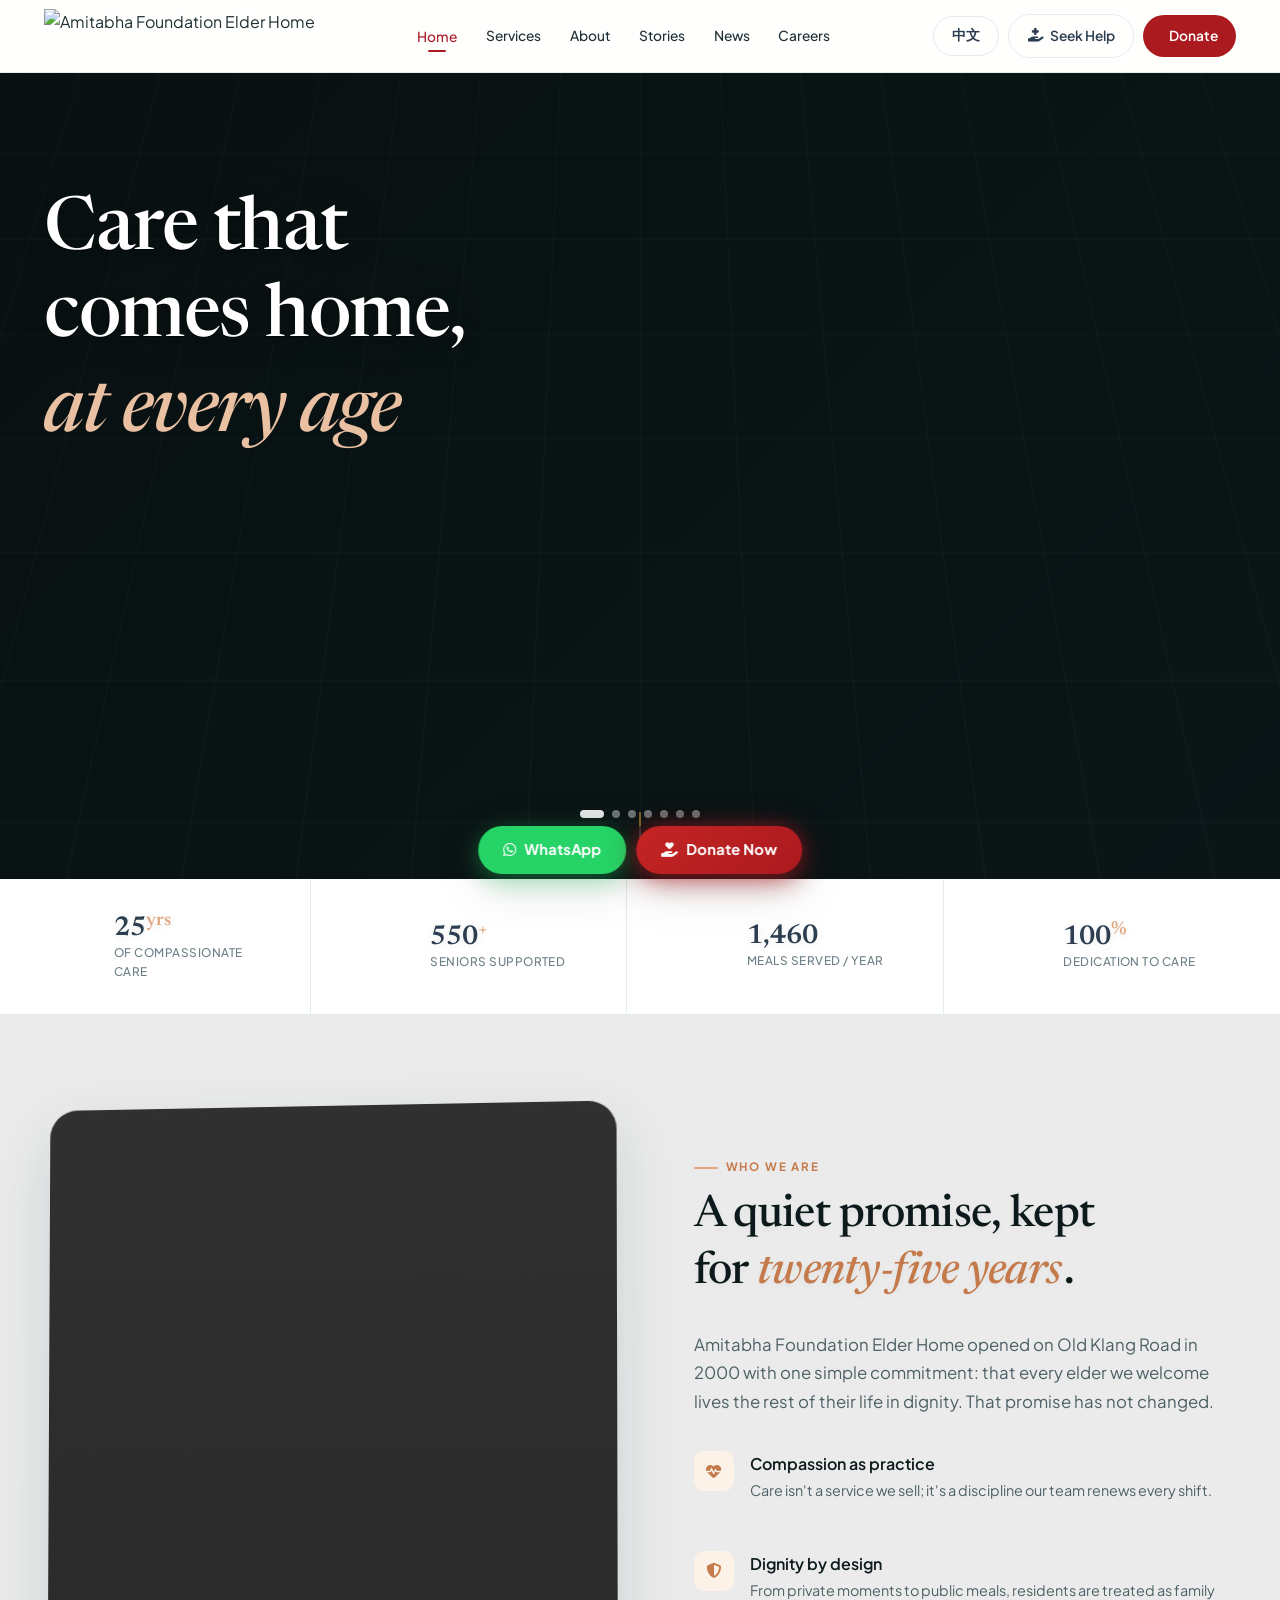
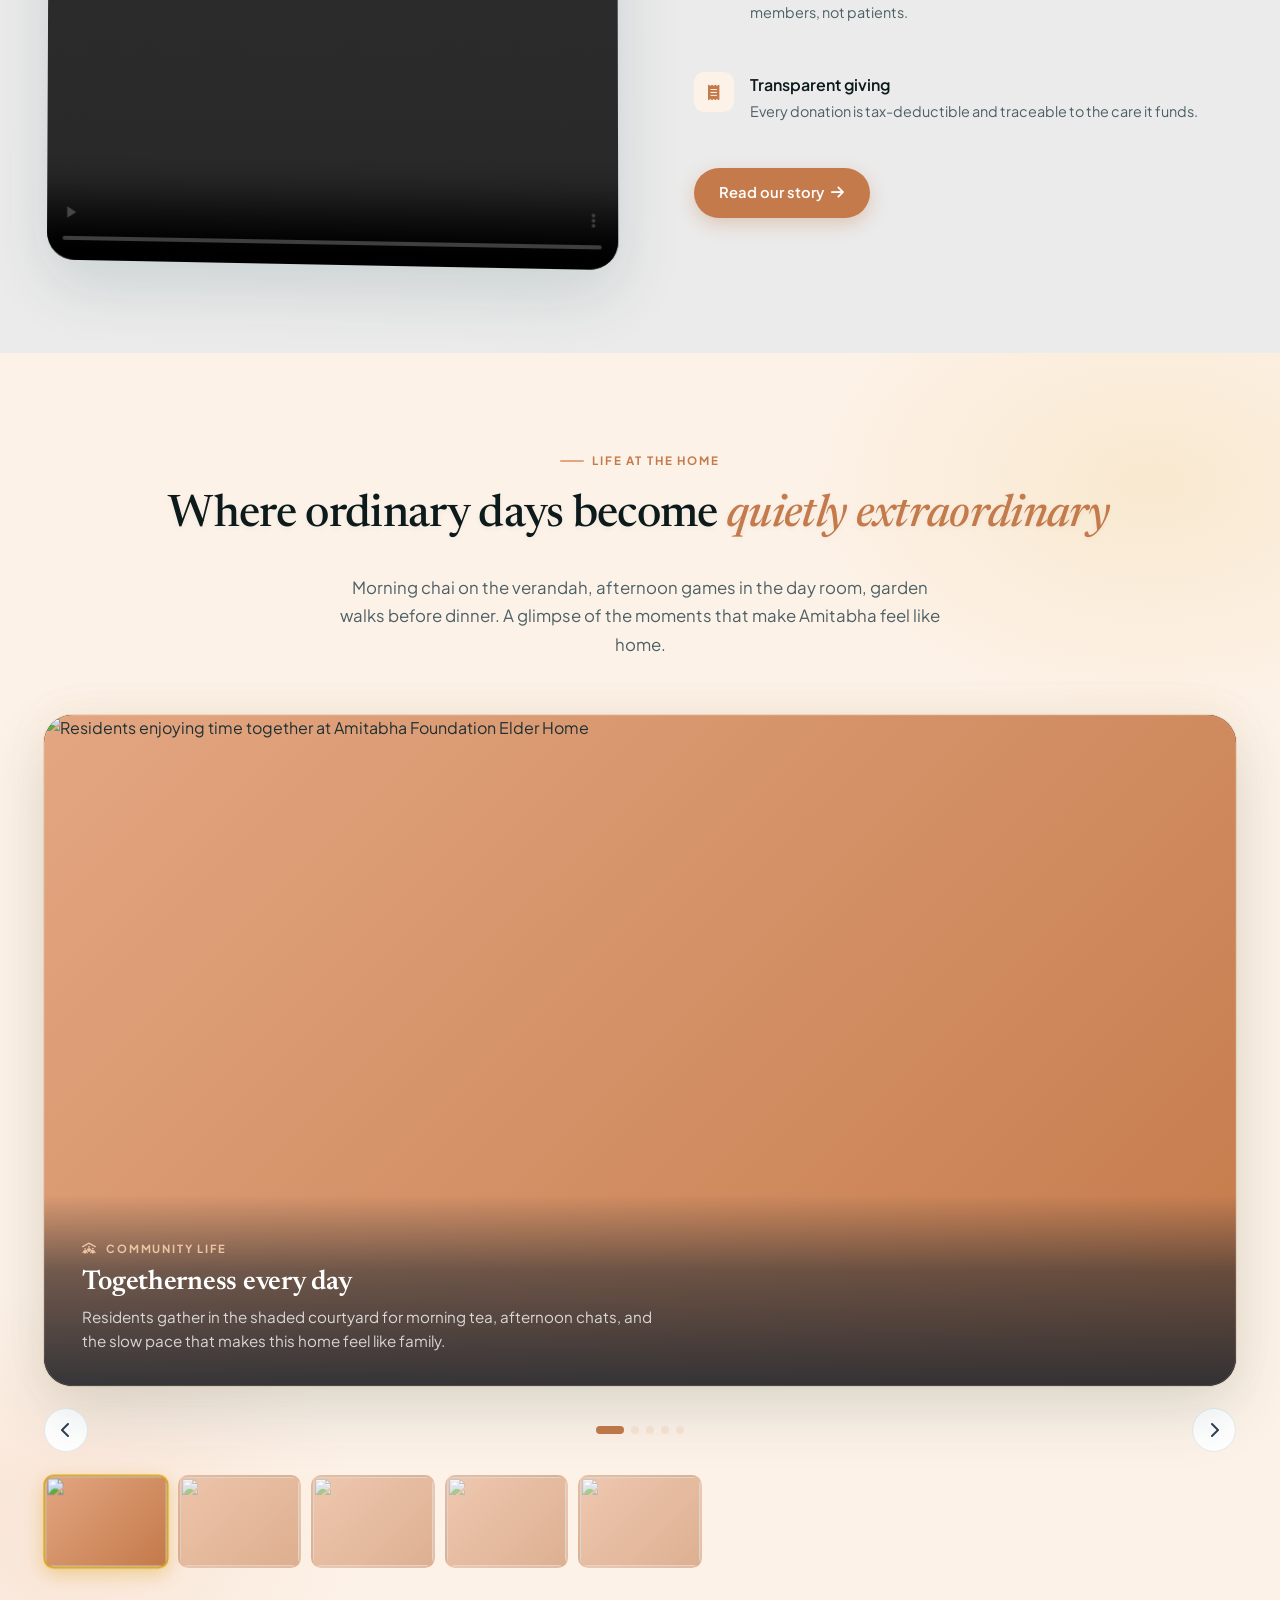
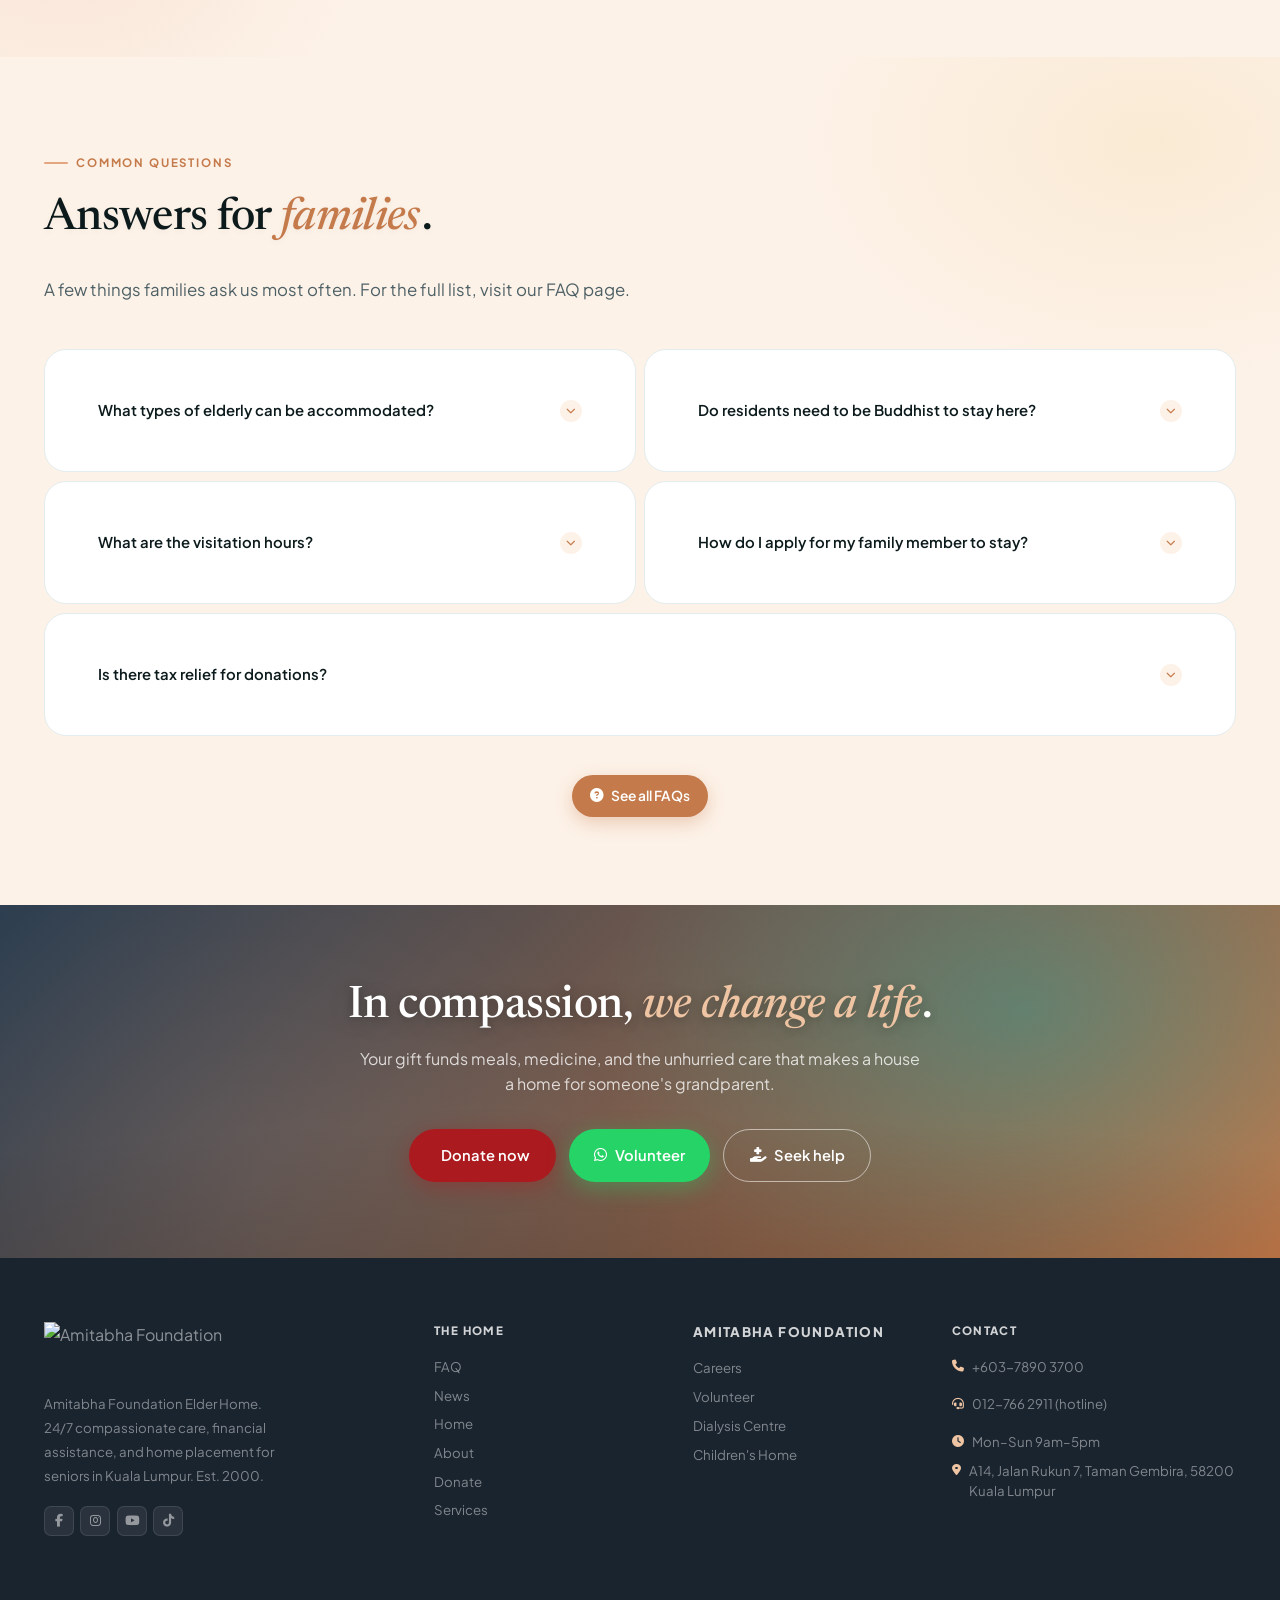
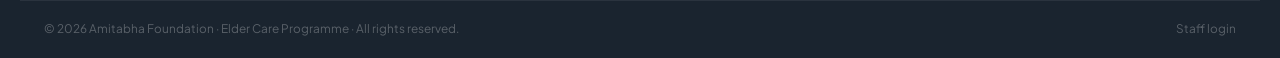
==== commit 771a6174: "Remove fees FAQ, single story video, staff login link, fix social links - Remove the "How much does " ====
--- a/index.html
+++ b/index.html
@@ -579,6 +579,7 @@
 .mini-faq .wrap{position:relative}
 .mini-faq .sh{margin-bottom:2.8rem}
 .mfaq-grid{display:grid;grid-template-columns:1fr 1fr;gap:.55rem;margin-bottom:2.4rem}
+.mfaq-card:last-child:nth-child(odd){grid-column:1/-1}
 .mfaq-card{background:#fff;border:1px solid var(--line);border-radius:var(--r-lg);overflow:hidden;transition:border-color var(--t),box-shadow var(--t)}
 .mfaq-card:hover{border-color:var(--teal-400);box-shadow:var(--shadow-sm)}
 .mfaq-card.open{border-color:var(--teal-500);box-shadow:0 2px 16px rgba(196,122,74,.1)}
@@ -1188,16 +1189,6 @@
 
       <div class="mfaq-card" onclick="toggleMfaq(this)">
         <div class="mfaq-q">
-          <span class="mfaq-q-text" data-i18n="faq.q1">How much does it cost for a resident to stay?</span>
-          <span class="mfaq-icon"><i class="fa fa-chevron-down"></i></span>
-        </div>
-        <div class="mfaq-a"><div class="mfaq-a-inner" data-i18n="faq.a1">
-          Monthly fees range from <strong>RM 1,800 to RM 2,500</strong> depending on the resident's level of care. Many residents receive subsidies — some stay for free. No one is turned away due to financial hardship.
-        </div></div>
-      </div>
-
-      <div class="mfaq-card" onclick="toggleMfaq(this)">
-        <div class="mfaq-q">
           <span class="mfaq-q-text" data-i18n="faq.q2">What types of elderly can be accommodated?</span>
           <span class="mfaq-icon"><i class="fa fa-chevron-down"></i></span>
         </div>
@@ -1274,9 +1265,9 @@
       <p data-i18n="foot.p">Amitabha Foundation Elder Home. 24/7 compassionate care, financial assistance, and home placement for seniors in Kuala Lumpur. Est. 2000.</p>
       <div class="foot-soc">
         <a href="https://www.facebook.com/people/Amitabha-Foundation-Elder-Home/61578688747686/" target="_blank" rel="noopener"><i class="fab fa-facebook-f"></i></a>
-        <a href="https://www.instagram.com/amitabhafoundation" target="_blank" rel="noopener"><i class="fab fa-instagram"></i></a>
-        <a href="https://www.youtube.com/@amitabhafoundation" target="_blank" rel="noopener"><i class="fab fa-youtube"></i></a>
-        <a href="#"><i class="fab fa-tiktok"></i></a>
+        <a href="https://www.instagram.com/amitabhamalaysia/" target="_blank" rel="noopener"><i class="fab fa-instagram"></i></a>
+        <a href="https://www.youtube.com/@amitabhamalaysia" target="_blank" rel="noopener"><i class="fab fa-youtube"></i></a>
+        <a href="https://www.tiktok.com/@amitabhafoundation" target="_blank" rel="noopener"><i class="fab fa-tiktok"></i></a>
       </div>
     </div>
     <div class="foot-col">
@@ -1306,6 +1297,7 @@
   </div>
   <div class="foot-bot">
     <p data-i18n="foot.copyright">© 2026 Amitabha Foundation · Elder Care Programme · All rights reserved.</p>
+    <a href="/login" data-i18n="foot.staff" style="font-size:.74rem;color:rgba(255,255,255,.28);text-decoration:none">Staff login</a>
   </div>
 </footer>
 
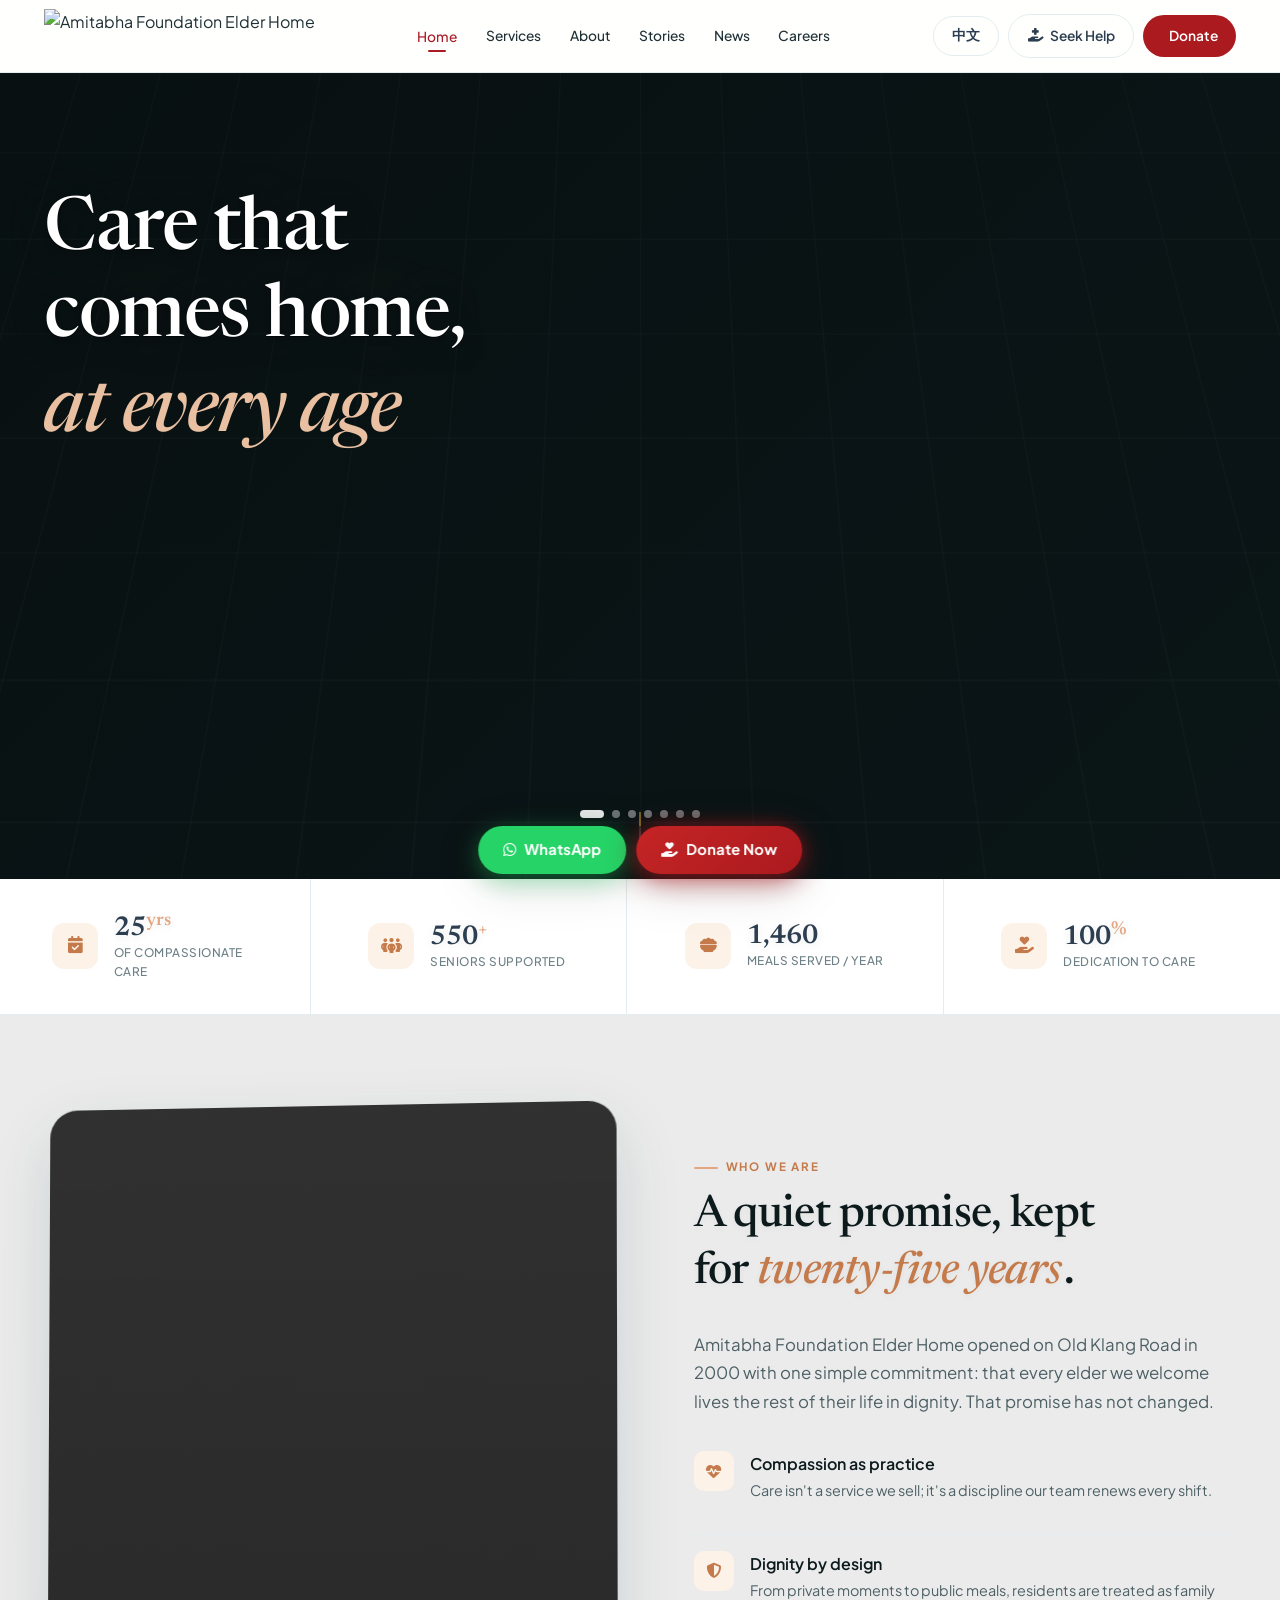
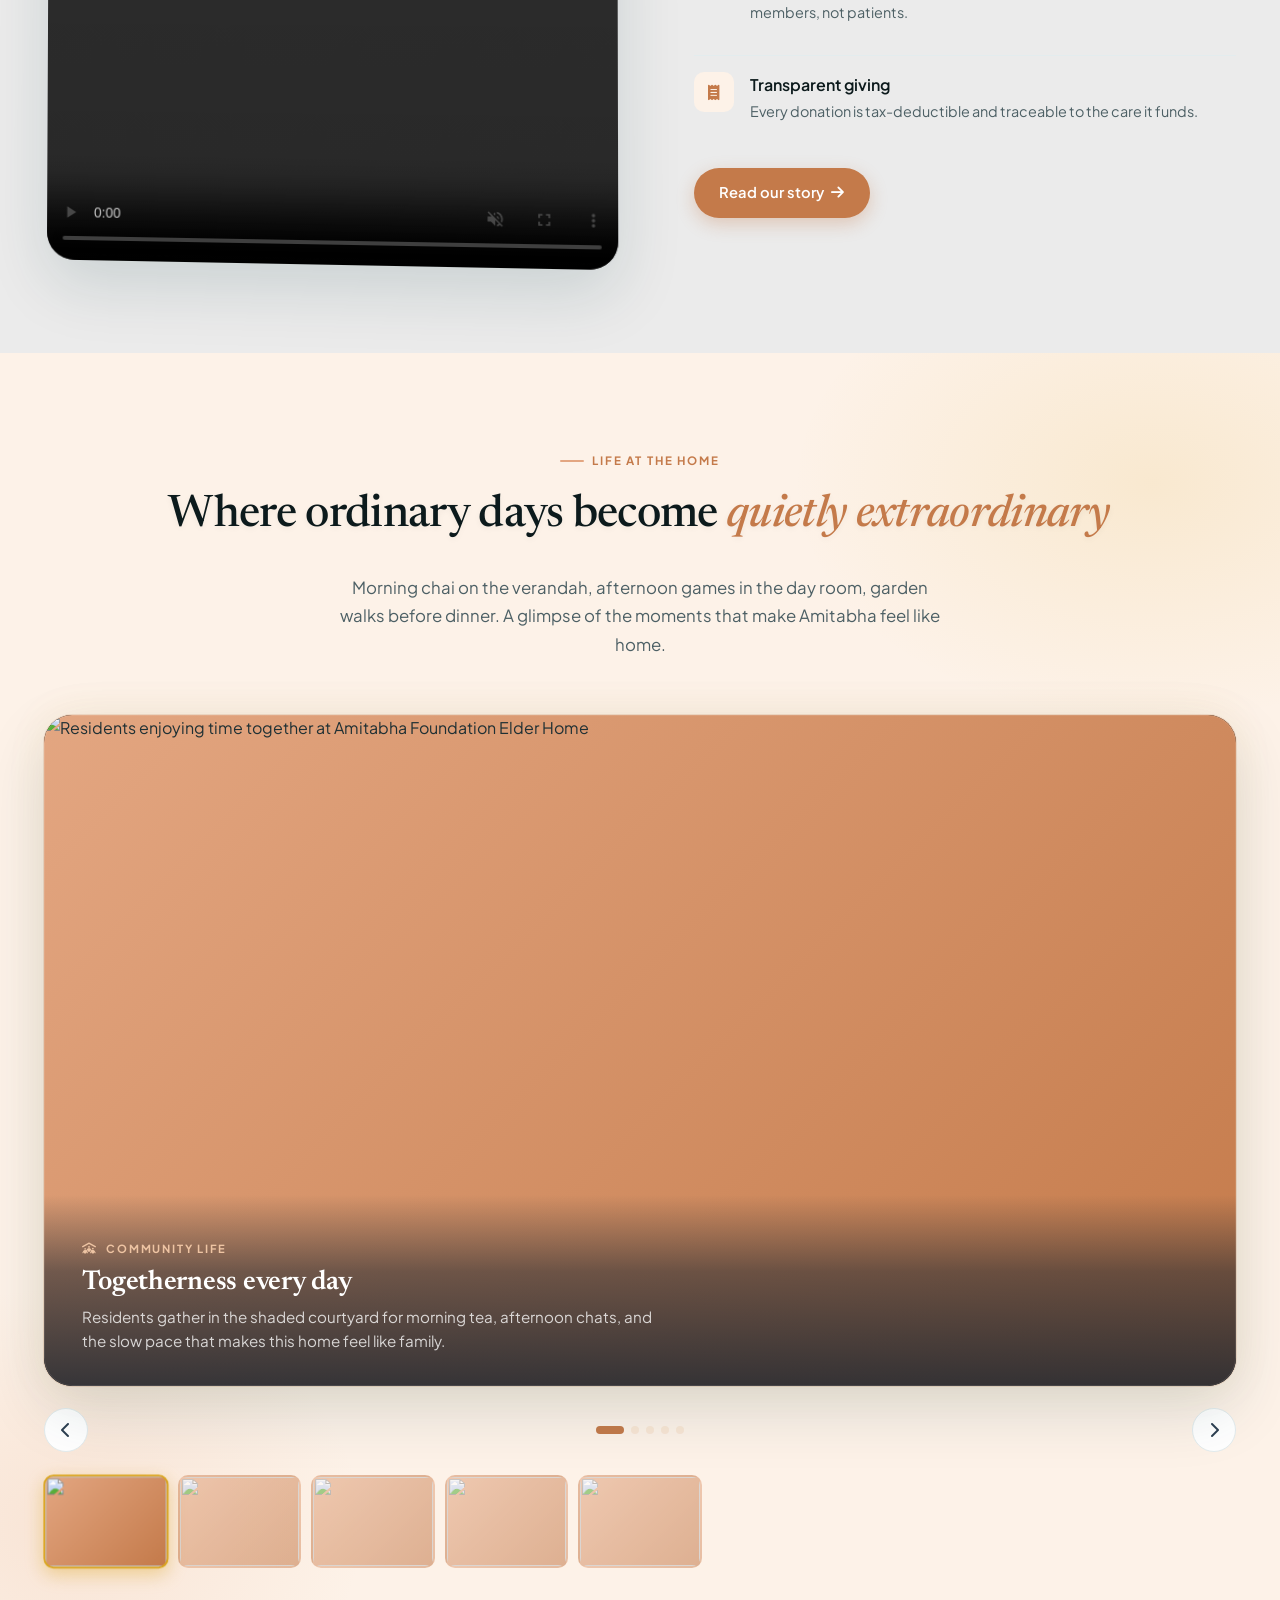
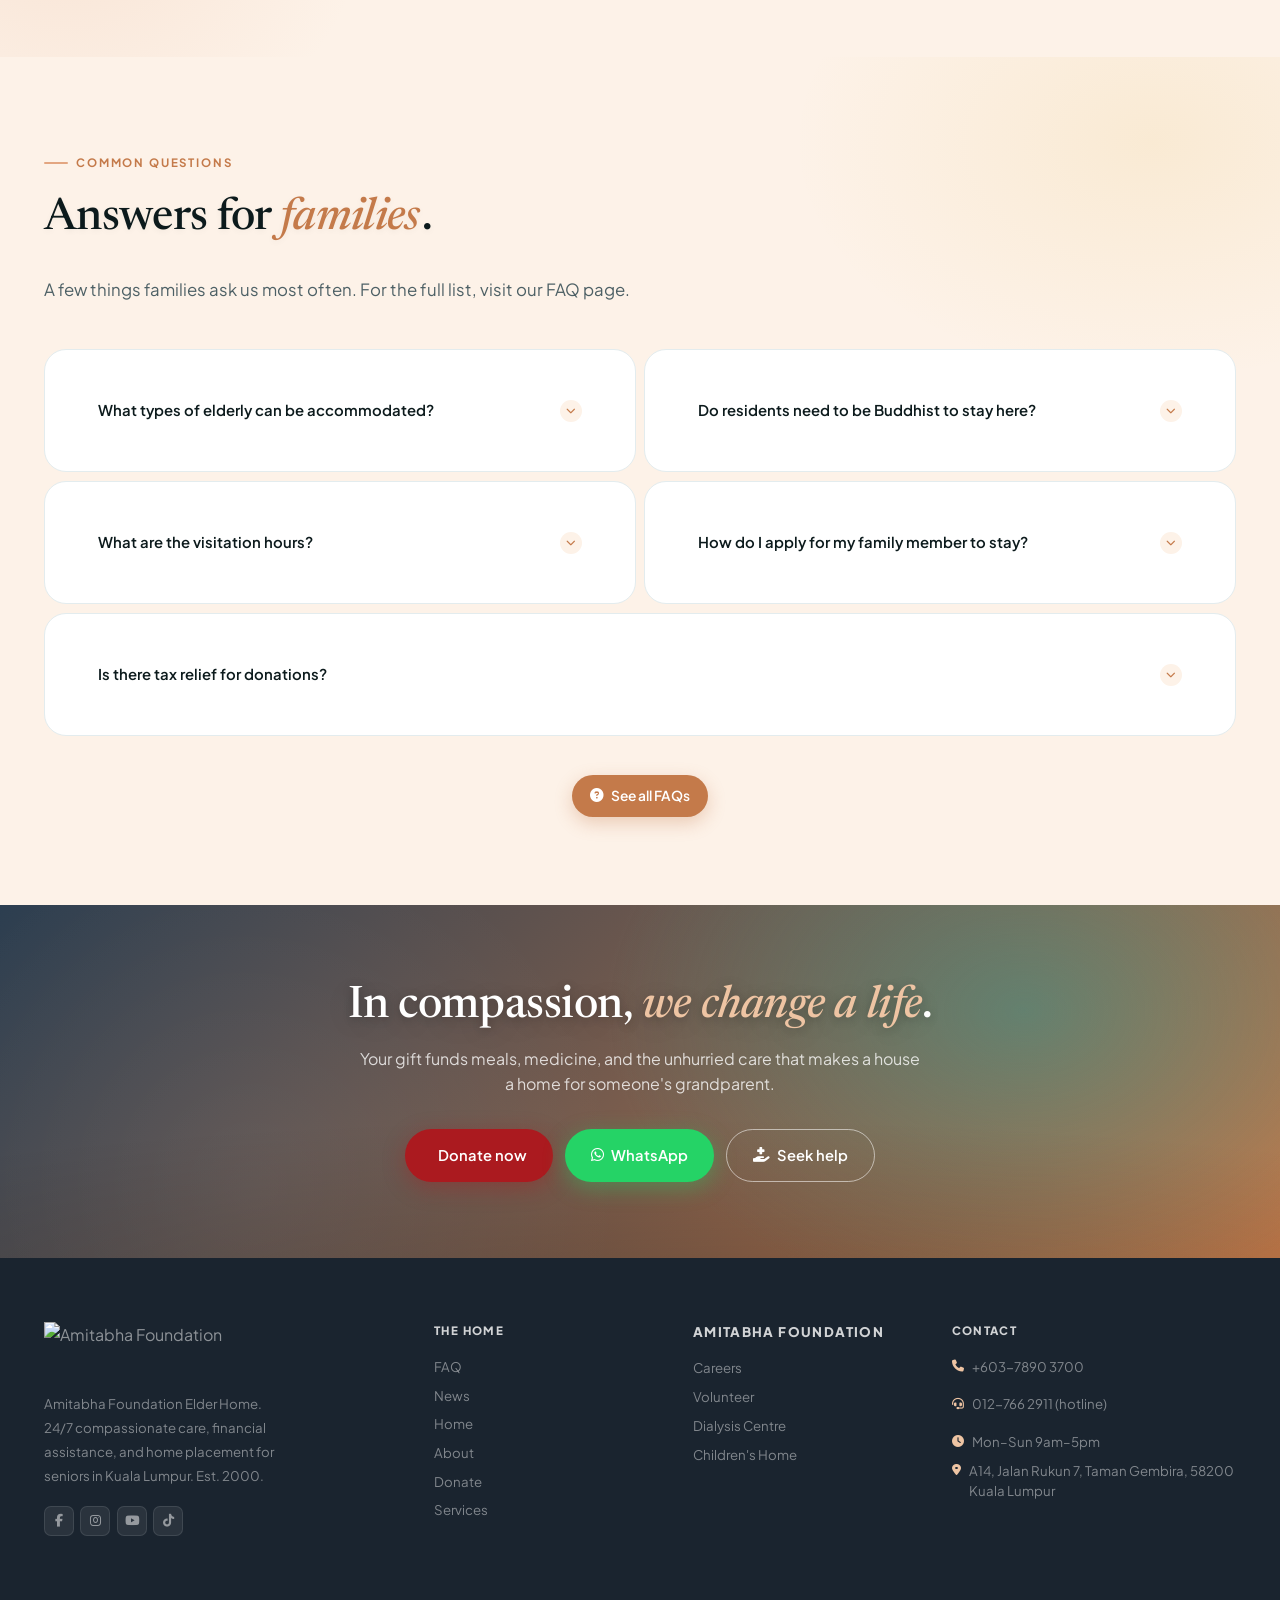
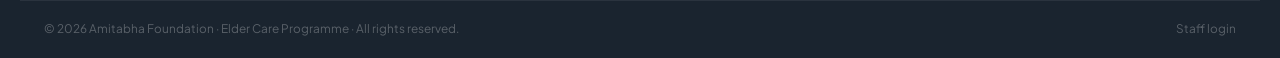
==== commit d392ccbc: "Rename CTA Volunteer button to WhatsApp, tidy floating bar - Home CTA green button now reads "WhatsA" ====
--- a/index.html
+++ b/index.html
@@ -36,7 +36,7 @@
 <noscript><link href="https://fonts.googleapis.com/css2?family=Plus+Jakarta+Sans:wght@400;500;600;700;800&family=Newsreader:ital,opsz,wght@0,6..72,400;0,6..72,500;0,6..72,600;1,6..72,400;1,6..72,500&display=swap" rel="stylesheet"></noscript>
 <link href="https://cdnjs.cloudflare.com/ajax/libs/font-awesome/6.5.0/css/all.min.css" rel="stylesheet" media="print" onload="this.media='all'">
 <noscript><link href="https://cdnjs.cloudflare.com/ajax/libs/font-awesome/6.5.0/css/all.min.css" rel="stylesheet"></noscript>
-<link rel="stylesheet" href="animations.css">
+<link rel="stylesheet" href="animations.css?v=20261009">
 <style>
 *,*::before,*::after{margin:0;padding:0;box-sizing:border-box}
 :root{
@@ -856,7 +856,7 @@
   .gal-cap p{font-size:.88rem}
 }
 </style>
-<link rel="stylesheet" href="responsive.css">
+<link rel="stylesheet" href="responsive.css?v=20261009">
 <script type="application/ld+json">
 {
   "@context": "https://schema.org",
@@ -914,7 +914,7 @@
     <div class="hdr-r">
       <button class="lang-toggle btn btn-ghost" id="lang-toggle-desk">中文</button>
       <a href="https://wa.me/60127662911?text=I%20need%20help%20with%20elder%20care%20and%20support." class="btn btn-ghost"><i class="fa fa-hand-holding-medical"></i> <span data-i18n="nav.seekHelp">Seek Help</span></a>
-      <div id="nav-auth"><a href="/login" class="btn btn-ghost"><i class="fa fa-user"></i> <span data-i18n="nav.signIn">Sign In</span></a></div>
+      <div id="nav-auth"></div>
       <a href="https://m.amitabhafoundation.my/en/donation" class="btn" style="background:#ab1a1f;color:#fff;border-radius:999px;padding:.62rem 1.15rem;animation:donateGlow 2.5s ease-in-out infinite" target="_blank" rel="noopener"><img src="Photo/Repair%20scenshot%20website/Donation%201.png" class="donate-img" alt=""> <span data-i18n="nav.donate">Donate</span></a>
       <button class="burger" id="burger" aria-label="Menu"><span></span><span></span><span></span></button>
     </div>
@@ -927,7 +927,6 @@
 
     <a href="/blog" data-i18n="nav.news">News</a>
     <a href="/jobs" data-i18n="nav.careers">Careers</a>
-    <a href="/login" id="mob-signin"><i class="fa fa-user"></i> <span data-i18n="nav.signIn">Sign In</span></a>
     <a href="https://wa.me/60127662911?text=I%20need%20help%20with%20elder%20care%20and%20support." style="color:var(--teal-700);font-weight:700"><i class="fa fa-hand-holding-medical"></i> <span data-i18n="nav.seekHelp">Seek Help</span></a>
     <a href="https://m.amitabhafoundation.my/en/donation" target="_blank" rel="noopener" style="color:#ab1a1f;font-weight:700"><img src="Photo/Repair%20scenshot%20website/Donation%201.png" class="donate-img-plain" alt=""> <span data-i18n="nav.donateNow">Donate Now</span></a>
     <button class="lang-toggle btn btn-ghost" style="width:100%;text-align:left;margin-top:.5rem">中文</button>
@@ -1251,7 +1250,7 @@
     <p data-i18n="cta.p">Your gift funds meals, medicine, and the unhurried care that makes a house a home for someone's grandparent.</p>
     <div class="cta-btns">
       <a href="https://m.amitabhafoundation.my/en/donation" class="btn btn-lg" style="background:#ab1a1f;color:#fff;animation:donateGlow 2.5s ease-in-out infinite;box-shadow:0 6px 22px rgba(171,26,31,.38)" target="_blank" rel="noopener"><img src="Photo/Repair%20scenshot%20website/Donation%201.png" class="donate-img" alt=""> <span data-i18n="cta.donate">Donate now</span></a>
-      <a href="https://wa.me/60127662911" class="btn btn-lg" style="background:#25d366;color:#fff;animation:waGlow 2.5s ease-in-out infinite;box-shadow:0 6px 22px rgba(37,211,102,.38)" target="_blank" rel="noopener"><i class="fab fa-whatsapp"></i> <span data-i18n="cta.volunteer">Volunteer</span></a>
+      <a href="https://wa.me/60127662911" class="btn btn-lg" style="background:#25d366;color:#fff;animation:waGlow 2.5s ease-in-out infinite;box-shadow:0 6px 22px rgba(37,211,102,.38)" target="_blank" rel="noopener"><i class="fab fa-whatsapp"></i> <span data-i18n="cta.whatsapp">WhatsApp</span></a>
       <a href="https://wa.me/60127662911?text=I%20need%20help%20with%20elder%20care%20and%20support." class="btn btn-outline-white btn-lg"><i class="fa fa-hand-holding-medical"></i> <span data-i18n="cta.seekHelp">Seek help</span></a>
     </div>
   </div>
@@ -1305,8 +1304,9 @@
   <a class="float-wa" href="https://wa.me/60127662911" target="_blank" rel="noopener"><i class="fab fa-whatsapp"></i> <span class="fl-label">WhatsApp</span></a>
   <a class="float-donate" href="https://m.amitabhafoundation.my/en/donation" target="_blank" rel="noopener"><i class="fa fa-hand-holding-heart"></i> <span class="fl-label" data-i18n="float.donate">Donate Now</span><span class="donate-tip" data-i18n="float.tip">Someone is waiting for a kindness only you can give.</span></a>
 </div>
-
-<script src="api-client.js"></script>
+<script>(function(){var fb=document.querySelector('.float-bar');if(!fb||!('IntersectionObserver' in window))return;var on=new Set();var io=new IntersectionObserver(function(es){es.forEach(function(e){if(e.isIntersecting)on.add(e.target);else on.delete(e.target)});fb.classList.toggle('fb-hide',on.size>0)});document.querySelectorAll('.cta-band,footer').forEach(function(el){io.observe(el)})})();</script>
+
+<script src="api-client.js?v=20261009"></script>
 <script>
 /* Header scroll + burger */
 const hdr = document.getElementById('hdr');
@@ -1604,7 +1604,7 @@
   }
 }
 </script>
-<script src="animations.js"></script>
+<script src="animations.js?v=20261009"></script>
 
 <!-- Anime.js v4 — hero cinematic entrance (eyebrow, sub, hero-items cards) -->
 <style>
@@ -1858,7 +1858,7 @@
   }
 }
 </script>
-<script src="lang.js"></script>
+<script src="lang.js?v=20261009"></script>
 <script>if (typeof initLang === 'function') initLang();</script>
 </body>
 </html>
--- a/responsive.css
+++ b/responsive.css
@@ -215,3 +215,8 @@
   }
   .about-media { padding-bottom: 1rem !important; }
 }
+
+/* Floating WhatsApp/Donate bar steps aside over the CTA band and footer,
+   which already show the same buttons */
+.float-bar{transition:opacity .3s ease,visibility .3s ease}
+.float-bar.fb-hide{opacity:0;visibility:hidden;pointer-events:none}
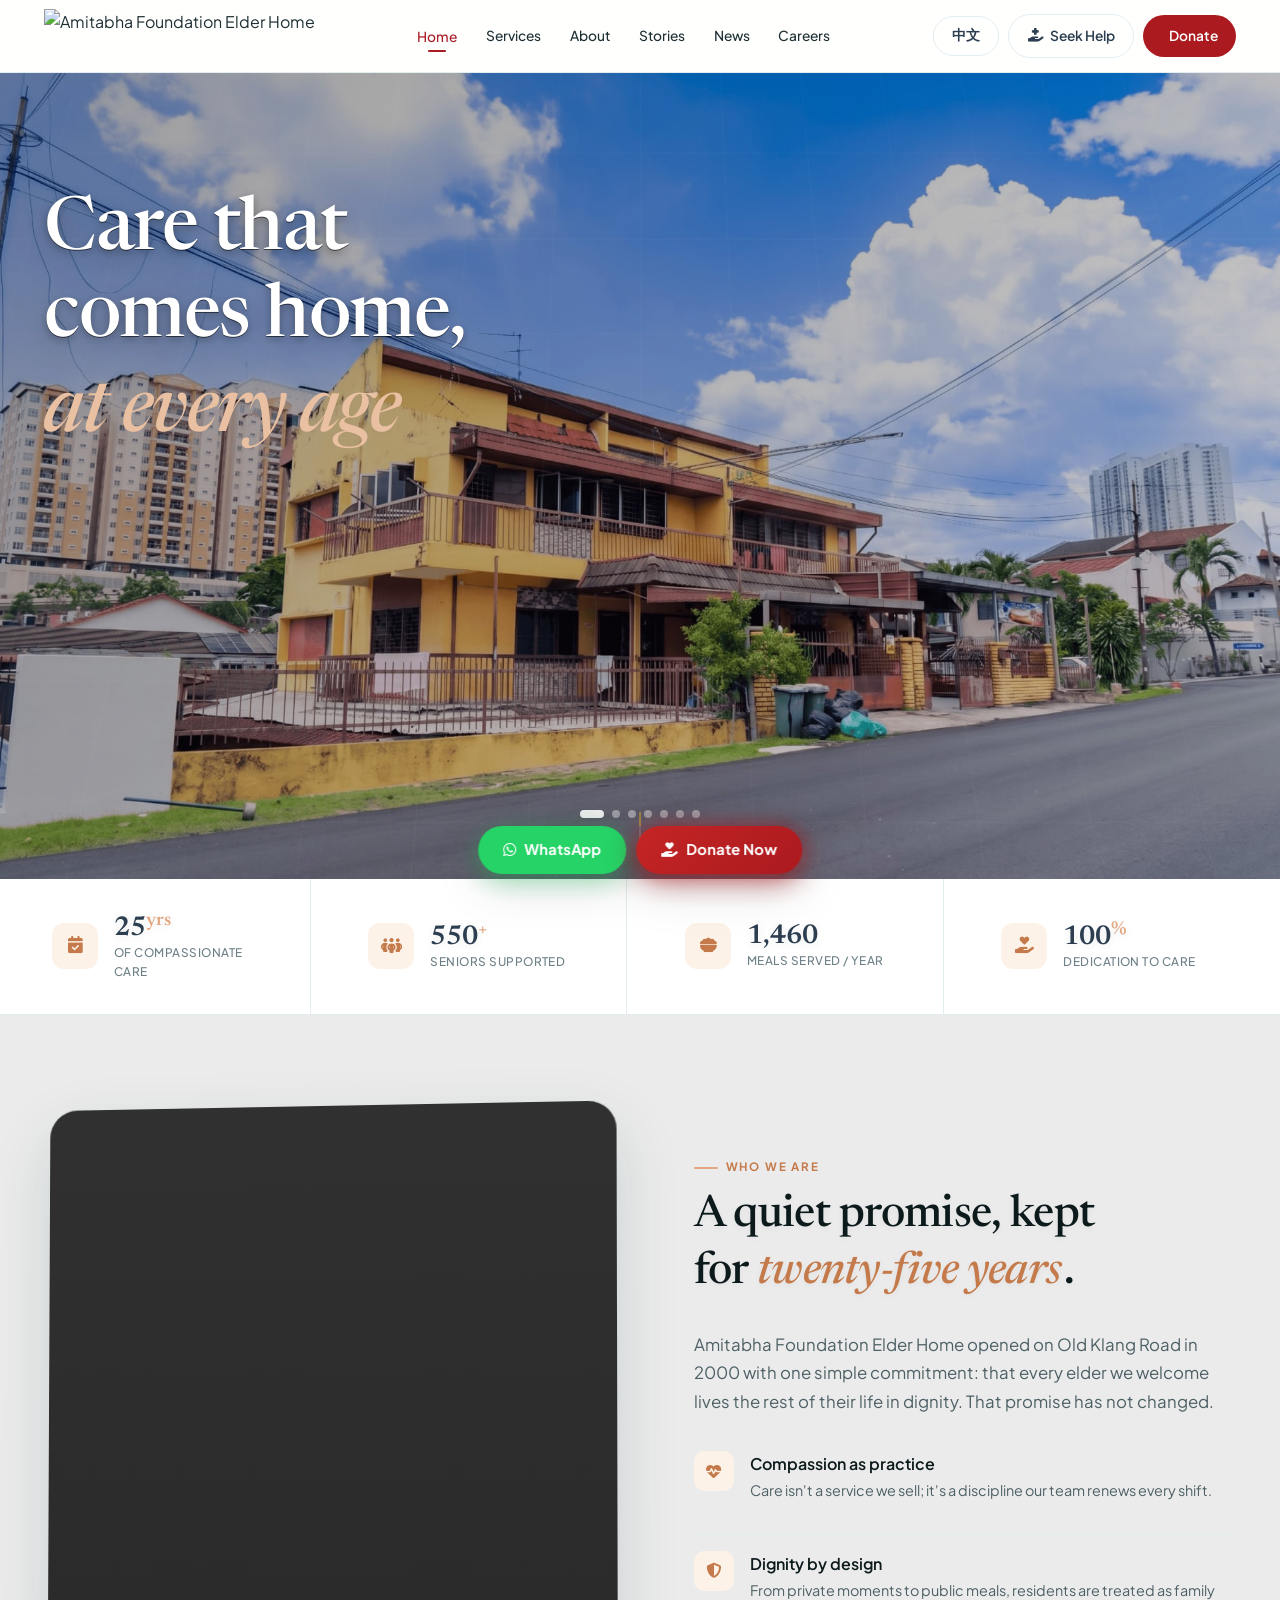
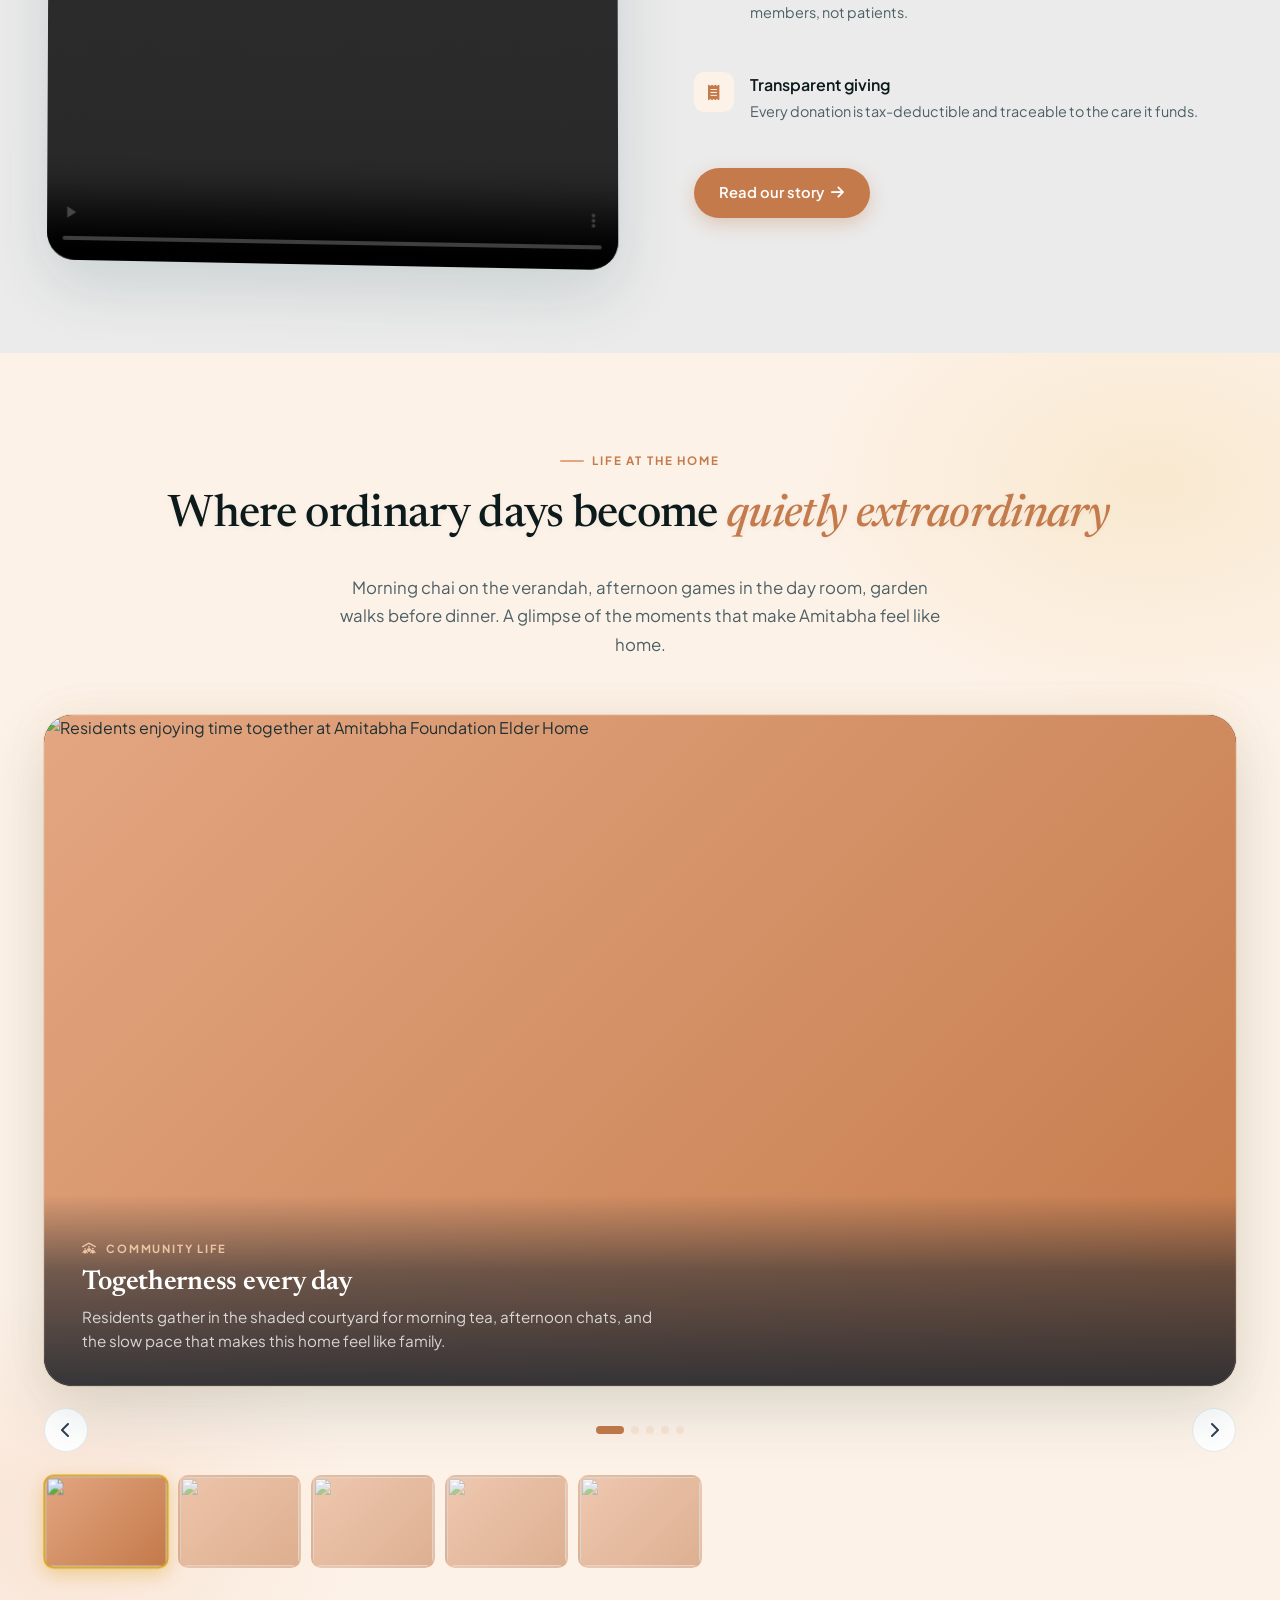
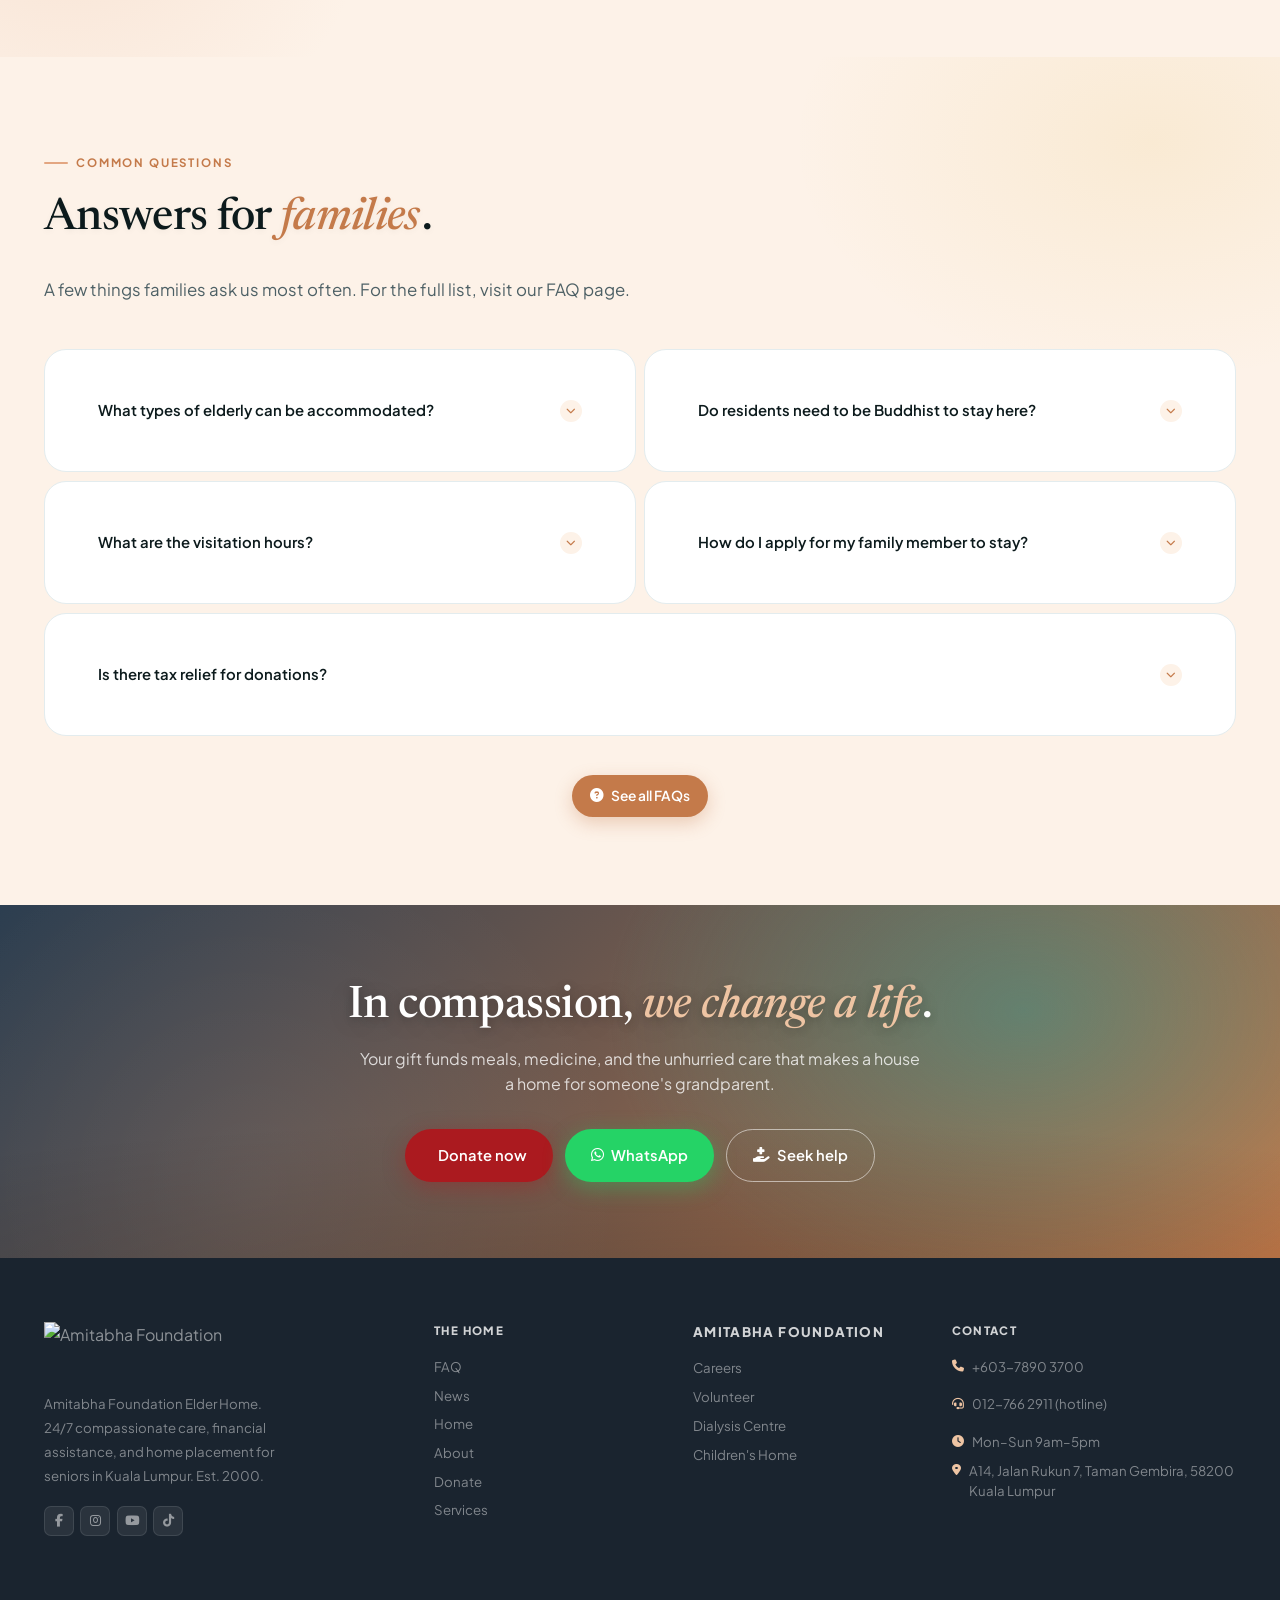
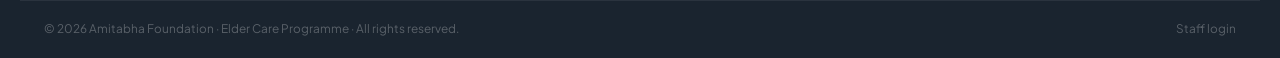
==== commit b0cc1caf: "(Arif Here) -Minor changes to Images and Video tied to Cloudinary. Feel free to check the images and" ====
--- a/index.html
+++ b/index.html
@@ -12,14 +12,14 @@
 <meta property="og:url" content="https://eldercare.amitabhafoundation.my/">
 <meta property="og:title" content="Amitabha Foundation Elder Home: Care that comes home">
 <meta property="og:description" content="Amitabha Foundation Elder Home: 24/7 compassionate care, financial assistance, and home placement for seniors in Kuala Lumpur.">
-<meta property="og:image" content="https://res.cloudinary.com/dwznza6l9/image/upload/q_auto/f_auto/v1778743537/Gemini_Generated_Image_l4ia4zl4ia4zl4ia_1_a6lpzp.png">
+<meta property="og:image" content="https://eldercare.amitabhafoundation.my/Photo/hero/hero-1.jpg">
 <meta property="og:image:width" content="1200">
 <meta property="og:image:height" content="630">
 <meta property="og:locale" content="en_MY">
 <meta name="twitter:card" content="summary_large_image">
 <meta name="twitter:title" content="Amitabha Foundation Elder Home: Care that comes home">
 <meta name="twitter:description" content="Amitabha Foundation Elder Home: 24/7 compassionate care, financial assistance, and home placement for seniors in Kuala Lumpur.">
-<meta name="twitter:image" content="https://res.cloudinary.com/dwznza6l9/image/upload/q_auto/f_auto/v1778743537/Gemini_Generated_Image_l4ia4zl4ia4zl4ia_1_a6lpzp.png">
+<meta name="twitter:image" content="https://eldercare.amitabhafoundation.my/Photo/hero/hero-1.jpg">
 <link rel="icon" type="image/png" href="Photo/AF_EH%20ARGB%20LOGO%20.png">
   <link rel="icon" type="image/svg+xml" href="/favicon_io/EHKC_favicon.svg" />
   <link rel="apple-touch-icon" sizes="180x180" href="/favicon_io/apple-touch-icon.png" />
@@ -31,7 +31,7 @@
 <link rel="preconnect" href="https://fonts.gstatic.com" crossorigin>
 <link rel="preconnect" href="https://esm.sh">
 <link rel="preconnect" href="https://cdnjs.cloudflare.com">
-<link rel="preload" as="image" href="https://res.cloudinary.com/dwznza6l9/image/upload/q_auto/f_auto/v1778743537/Gemini_Generated_Image_l4ia4zl4ia4zl4ia_1_a6lpzp.png" fetchpriority="high">
+<link rel="preload" as="image" href="Photo/hero/hero-1.jpg" fetchpriority="high">
 <link href="https://fonts.googleapis.com/css2?family=Plus+Jakarta+Sans:wght@400;500;600;700;800&family=Newsreader:ital,opsz,wght@0,6..72,400;0,6..72,500;0,6..72,600;1,6..72,400;1,6..72,500&display=swap" rel="stylesheet" media="print" onload="this.media='all'">
 <noscript><link href="https://fonts.googleapis.com/css2?family=Plus+Jakarta+Sans:wght@400;500;600;700;800&family=Newsreader:ital,opsz,wght@0,6..72,400;0,6..72,500;0,6..72,600;1,6..72,400;1,6..72,500&display=swap" rel="stylesheet"></noscript>
 <link href="https://cdnjs.cloudflare.com/ajax/libs/font-awesome/6.5.0/css/all.min.css" rel="stylesheet" media="print" onload="this.media='all'">
@@ -936,13 +936,13 @@
 <!-- HERO -->
 <section class="hero" id="home">
   <div class="hero-slideshow" id="heroSlideshow">
-    <div class="hero-slide active" style="background-image:url('https://res.cloudinary.com/dwznza6l9/image/upload/q_auto/f_auto/v1778743537/Gemini_Generated_Image_l4ia4zl4ia4zl4ia_1_a6lpzp.png')"></div>
-    <div class="hero-slide" data-bg="url('https://res.cloudinary.com/dwznza6l9/image/upload/q_auto/f_auto/v1778740682/_DSC3665_1_pagogq.jpg')"></div>
-    <div class="hero-slide" data-bg="url('https://res.cloudinary.com/dwznza6l9/image/upload/q_auto/f_auto/v1778743459/_DSC3661_1_lcmmry.jpg')"></div>
-    <div class="hero-slide" data-bg="url('https://res.cloudinary.com/dwznza6l9/image/upload/q_auto/f_auto/v1778743502/_DSC3676_wth4r9.jpg')"></div>
-    <div class="hero-slide" data-bg="url('https://res.cloudinary.com/dwznza6l9/image/upload/q_auto/f_auto/v1778743512/_DSC3761_nav6ou.jpg')"></div>
-    <div class="hero-slide" data-bg="url('https://res.cloudinary.com/dwznza6l9/image/upload/q_auto/f_auto/v1778744638/Gemini_Generated_Image_t136zft136zft136_klqgwd.png')"></div>
-    <div class="hero-slide" data-bg="url('https://res.cloudinary.com/dwznza6l9/image/upload/q_auto/f_auto/v1778743520/_DSC3795_bghcn1.jpg')"></div>
+    <div class="hero-slide active" style="background-image:url('Photo/hero/hero-1.jpg')"></div>
+    <div class="hero-slide" data-bg="url('Photo/hero/hero-2.webp')"></div>
+    <div class="hero-slide" data-bg="url('Photo/hero/hero-3.webp')"></div>
+    <div class="hero-slide" data-bg="url('Photo/hero/hero-4.webp')"></div>
+    <div class="hero-slide" data-bg="url('Photo/hero/hero-5.webp')"></div>
+    <div class="hero-slide" data-bg="url('Photo/hero/hero-6.jpg')"></div>
+    <div class="hero-slide" data-bg="url('Photo/hero/hero-7.webp')"></div>
   </div>
   <div class="hero-overlay"></div>
   <div class="hero-grain"></div>
@@ -1002,8 +1002,8 @@
     <div class="about-grid">
       <div class="about-media aos-l">
         <div class="about-img" style="background:none;aspect-ratio:3/4">
-          <video autoplay muted loop playsinline controls style="position:absolute;inset:0;width:100%;height:100%;object-fit:cover;display:block">
-            <source src="https://res.cloudinary.com/dwznza6l9/video/upload/q_auto/f_auto/v1779756664/EHKC_myo6cd.mp4" type="video/mp4">
+          <video id="aboutVideo" muted loop playsinline controls preload="none" style="position:absolute;inset:0;width:100%;height:100%;object-fit:cover;display:block">
+            <source data-src="Photo/hero/about-video.mp4" type="video/mp4">
           </video>
         </div>
       </div>
@@ -1356,6 +1356,24 @@
   });
 })();
 
+/* About video: only fetch once it scrolls near the viewport */
+(function(){
+  const v = document.getElementById('aboutVideo');
+  if (!v) return;
+  const src = v.querySelector('source[data-src]');
+  if (!src) return;
+  function start(){
+    src.src = src.dataset.src; src.removeAttribute('data-src');
+    v.load();
+    const p = v.play(); if (p && p.catch) p.catch(() => {});
+  }
+  if (!('IntersectionObserver' in window)) { start(); return; }
+  const io = new IntersectionObserver(es => {
+    if (es.some(e => e.isIntersecting)) { io.disconnect(); start(); }
+  }, { rootMargin: '300px' });
+  io.observe(v);
+})();
+
 window.addEventListener('scroll', () => {
   hdr.classList.toggle('scrolled', window.scrollY > 30);
 }, { passive: true });
